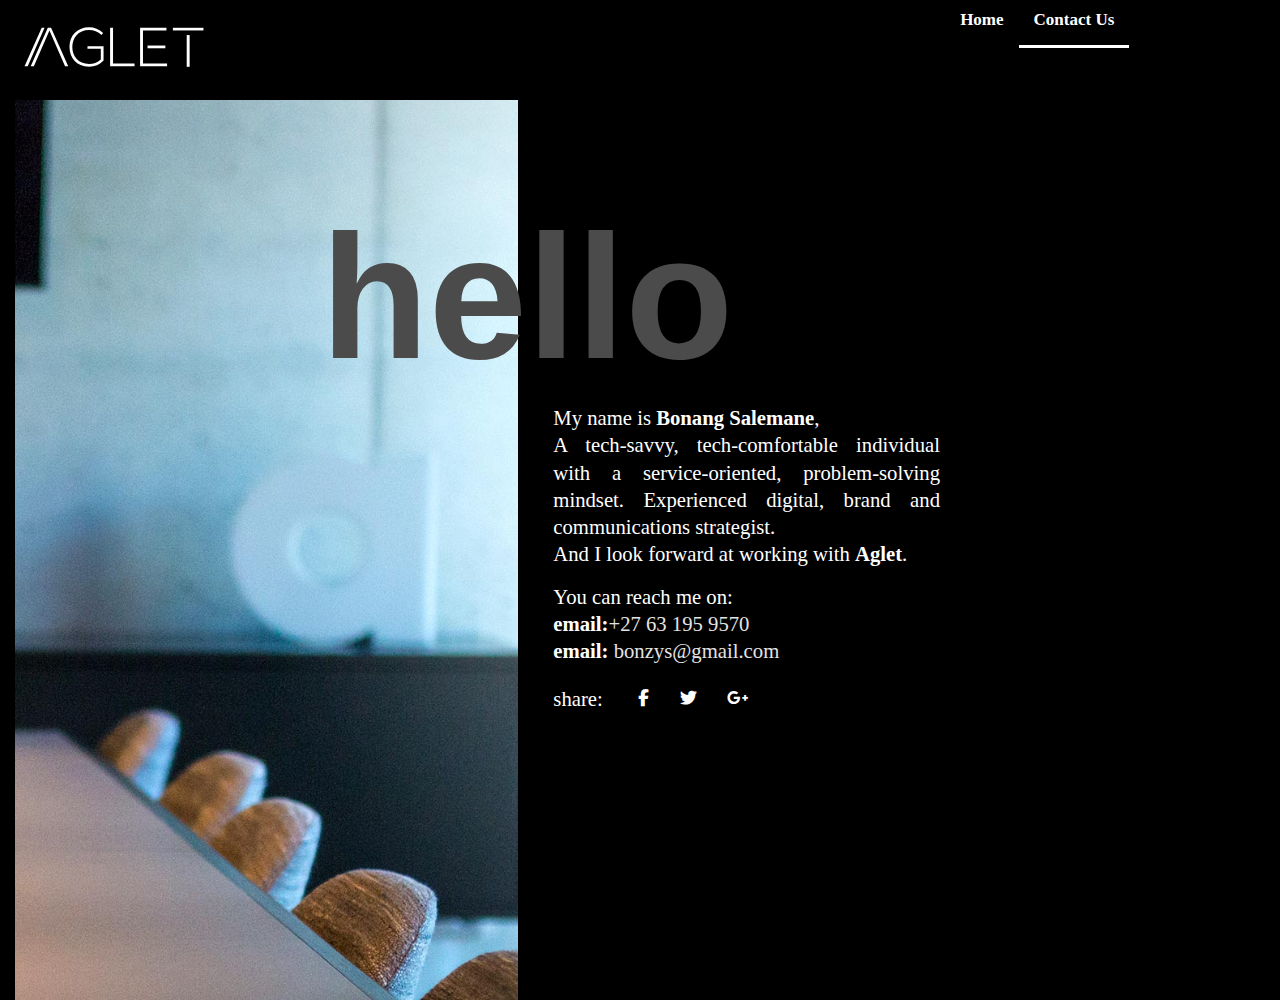
==== contact.html @ 226b4c4c "Add files via upload" ====
<!DOCTYPE html>
<html lang="en-US" class="no-js">
    <head>
        <meta charset="UTF-8">
        <meta http-equiv="X-UA-Compatible" content="IE=edge">
        <meta name="viewport" content="width=device-width, initial-scale=1.0">
        <title>Aglet Digital Agency</title>
    
        <link rel='stylesheet' id='parent-style-css'  href='theme/style.css?ver=6.0' type='text/css' media='all' />
        <link rel='stylesheet' id='bootstrap-css'  href='inc/css/bootstrap.css?ver=6.0' type='text/css' media='all' />
        <!-- Font Awesome CSS -->
        <link rel="stylesheet" href="https://cdnjs.cloudflare.com/ajax/libs/font-awesome/6.1.1/css/all.min.css" />
        <!-- Link Swiper's CSS -->
        <link rel="stylesheet" href="https://unpkg.com/swiper/swiper-bundle.min.css" />
        <link rel="stylesheet" href="style.css">
        
    </head>
    
        <body class="home blog theme-glauss woocommerce-no-js">
        
                
                
        <div id="newclass-trip_">
            <div id="header-holder">
            <header id="masthead" class="site-header clearfix">	
                <nav id="site-nav" class="transparent navbar navbar-default navbar-top">
                <div class="container-fluid">
                    <div class="row">
                        <div class="col-md-12">
                            <div class="navbar-header">
                                <a class="navbar-toggle" onclick="openNav()">
                                    <span class="sr-only">Toggle navigation</span>
                                    <span class="icon-bar"></span>
                                    <span class="icon-bar"></span>
                                    <span class="icon-bar"></span>
                                </a>
                                            
                                <a class="navbar-brand" href="http://localhost:8888/ls" title="AfriGrid HQ">
                                    <img width="" height="" src="aglet_logo.svg" alt="Afrid HQ" style="width: 180px !important; margin-top: 8px;">
                                </a>  
                
                            </div> <!-- navbar-header -->
    
                            <div class="collapse navbar-collapse navbar-right">
                            <ul id="menu-default" class="nav navbar-nav" style="margin: 0px 0 0 0;">
                                    <li itemscope="itemscope" itemtype="https://www.schema.org/SiteNavigationElement" id="menu-item-1159" class="menu-item menu-item-type-post_type menu-item-object-page menu-item-has-children current-menu-item current_page_item_ dropdown-submenu active_ menu-item-1159 nav-item">
                                        <a title="" href="index.html" class="nav-link" style="color: #FF6633; border-right: none">Home</a>
                                        
                                    </li>
                                    <li itemscope="itemscope" itemtype="https://www.schema.org/SiteNavigationElement" id="menu-item-1159" class="menu-item menu-item-type-post_type menu-item-object-page menu-item-has-children current-menu-item current_page_item_ dropdown-submenu active_ menu-item-1159 nav-item">
                                        <a title="" href="contact.html" class="nav-link current" style="color: #FF6633; border-right: none">Contact Us</a>
                                        
                                    </li>
                                    
                                    
                                    
                        
                                </ul>	
                                                        
                            </div> <!-- site-menu -->
                            
                            <div id="mySidenav" class="sidenav">
                                <a href="javascript:void(0)" class="closebtn" onclick="closeNav()">×</a>
                                <div class="sp-module">
                                    <ul id="menu-main-1" class="nav navbar-nav">
                                        <li class="menu-item menu-item-type-custom menu-item-object-custom menu-item-home menu-item-14"><a title="Home" href="index.html">Home</a></li>
                                        <li class="menu-item menu-item-type-custom menu-item-object-custom menu-item-home menu-item-14"><a title="Home" href="contact.html">Contact</a></li>
                                    </ul>
                                </div>
                            </div>
        
                            <div id="mySidenav2" class="sidenav2">
                                <a href="javascript:void(0)" class="closebtn" onclick="closeNav2()">×</a>
                                <div class="sp-module">
                                    <ul id="menu-main-1" class="nav navbar-nav">
                                        <li class="menu-item menu-item-type-custom menu-item-object-custom menu-item-home menu-item-14"><a title="Home" href="index.html">Home</a></li>
                                        <li class="menu-item menu-item-type-post_type menu-item-object-page current-menu-item page_item page-item-10 current_page_item menu-item-12 active"><a title="Contact Us" href="contact.html">Contact Us</a></li>
                                    </ul>
                                </div>
                            </div> <!-- site-menu -->
                        </div> <!-- /.col-md-12 --> 
                    </div> 
                </div>  <!-- container -->
                </nav> 		
            </header>
            </div>
        </div>
    
        <div class="container-fluid">
            <div class="row">
                <div class="col-md-5">
                    <div class="inner_image">
                        <br />
                        <!-- background image_ Goes here as background -->
                        <h1 class="h1">hello</h1>
                    </div>
                </div>
                <div class="col-md-4">
                    <div class="inner_content">
                        <p>
                            My name is <strong>Bonang Salemane</strong>, 
                            <br />A tech-savvy, tech-comfortable individual with a service-oriented, problem-solving mindset. Experienced digital, brand and communications strategist. 
                            <br />And I look forward at working with <strong>Aglet</strong>. 
                        </p>

                        <p>
                            You can reach me on:
                            <br /><strong>email:</strong><a href="https://wa.me/27631959570?text=Hello">+27 63 195 9570</a>
                            <br /><strong>email:</strong>   <a href="bonzys@gmail.com">bonzys@gmail.com</a>
                        </p>

                        <div class="social">
                            <p>share:</p>
                            <a href=""><i class="fa-brands fa-facebook-f"></i></a>
                            <a href=""><i class="fa-brands fa-twitter"></i></a>
                            <a href=""><i class="fa-brands fa-google-plus-g"></i></a>
                        </div>
                    </div>
                </div>
        
            </div>
        </div>

        
    
    
        
    <script type='text/javascript' src='inc/js/modernizr.js?ver=2.8.3' id='modernizr-js'></script>
    <script type='text/javascript' src='inc/js/bootstrap.js?ver=3.3.5' id='bootstrap-js'></script>
    <script type='text/javascript' src='inc/js/scripts.js?ver=1.1.2' id='glauss-scripts-js'></script>
    
    </body>
    </html>
---- theme/style.css ----
/*
Theme Name: Glauss
Theme URI: https://payo-themes.com
Description: Fully Responsive starter WordPress Theme based on twitter bootstrap 3. Is built with clean HTML5 and CSS3. Simple, super flexible theme designed for Multi-Purpose, and comes packed with powerful options panel, page builder.
Author: Payo Themes
Author URI: https://themeforest.net/user/payothemes
Version: 1.1
Tags: custom-background, custom-menu, editor-style, featured-images, flexible-header, full-width-template, microformats, post-formats, rtl-language-support, sticky-post, theme-options, translation-ready
License: GNU General Public License
License URI: license.txt
Text Domain: glauss
*/

/* CONTENTS 
1. Document Style
2. Header
3. Core
4. Bootstrap edit
5. Content
6. Gallery
7. Captions
8. Author box
9. Comments
10. Sidebars
11. Footer
12. Error 404
13. Extra
14. Search form
15. Custom builder
16. Language
*/

/*1. Document Style*/
a,
a:hover,
a:active
a:focus {
	text-decoration: none;
	transition: all 500ms ease 0s;
	color:#cc9f6b;
	text-decoration: none !important;
}
html,
body {
  height: 100%;
}
body {
	color: #4c4b4b;
	font-size: 17px;
	line-height: 1.9;
	font-weight: 400;
	font-family:Playfair Display;
	background: #f8f8f8;
	min-height: 100%;
	overflow-x: hidden;
}
#content {
  min-height: 100%;
}

h1,
h2,
h3,
h4,
h5,
h6 {
	
	font-weight: 700;
}

h1 {
	font-size: 2.25em;
}

@media only screen and (min-width: 768px) {
h1 {
	font-size: 3.125em;
}
}

h2 {
	font-size: 1.6875em;
}

@media only screen and (min-width: 768px) {
h2 {
	font-size: 2.5em;
}
}

h3 {
	font-size: 1.6875em;
}

h4 {
	font-size: 1.375em;
}

h5 {
	font-size: 1em;
}

h6 {
	font-size: 0.8125em;
}


h1,
h2,
h3,
h4,
h5,
h5 {
	animation-duration: .6s;
	font-family:Playfair Display;
}

#site-nav {
	color: #232323;
	font-weight: 500!important;
	font-size: 14px;
	font-family: Playfair Display;
}
ul,
ol {
    margin-top: 0;
    margin-bottom: 0;
}

h3,
.h3 {
	font-family: Playfair Display;
}
@media (min-width: 980px) { 
.panel-widget-style h3,
.panel-widget-style .h3 {
    font-size: 56px;
    font-weight: 600;
	line-height:1.2;
}

}

.textwidget h4,
.textwidget .h4 {
	font-size: 42px;
	font-family: Playfair Display;
	font-weight: 600;
	line-height:1.2;
}

/*2. Header*/
.navbar-default .navbar-nav > .open > a,
.navbar-default .navbar-nav > .open > a:hover,
.navbar-default .navbar-nav > .open > a:focus {
    background-color: transparent;
}
@media (min-width: 992px) { 
#header-holder {
	height:auto!important;
}
}
@media (max-width: 1023px) { 
#header-holder {
	height:auto!important;
}
}
/*Navigation*/

.navbar-toggle:hover .icon-bar {
	background:#cc9f6b;
}
.nav > li > a {
	padding-left:13px;
	padding-right:13px;
}

.fullwidthimg img,
.fullwidthimg {
	width:100%;
	margin:0px !important;
	padding:0px !important;
	-webkit-border-top-left-radius: 3px;
	-webkit-border-top-right-radius: 3px;
	-moz-border-radius-topleft: 3px;
	-moz-border-radius-topright: 3px;
	border-top-left-radius: 3px;
	border-top-right-radius: 3px;
}

@media (max-width: 1023px) {
.navbar {
	min-height: 80px!important;
}
#site-nav {
	background:#111111 !important;
}
.sticky-header {
	background:#ffffff !important;
}
#top-bar {
	background:#232323 !important;
}
} 


@media (min-width: 1024px) { 
li.menu-item-has-children > a:after {
	content: " +";
}
.dropdown-menu {
	min-width: 180px!important;
}
#site-nav.navbar {
	min-height:90px !important;
}
.dropdown-submenu {
    position: relative;
	padding: 0;
}
.dropdown-submenu >.dropdown-menu ul {
    top: 0;
    left: 100%;
    margin-top: -6px;
    margin-left: -1px;
}
.dropdown-submenu:hover > .dropdown-menu {
	display: block;	
}
.dropdown-menu > .active > a,
.dropdown-menu > .active > a:hover,
.dropdown-menu > .active > a:focus{
	color:#222 !important;
}

.dropdown-menu {
	border: 0px solid rgba(0, 0, 0, 0)!important;
	padding-top:0px !important;
	padding-bottom:0px !important;
	margin:0!important;
}
.dropdown-menu > li a{
	transition: all 500ms ease 0s;
}
.dropdown-menu > li:hover a:hover {
	transition: all 500ms ease 0s;
}
.dropdown-menu > li:last-child {
	border-bottom:0px solid #eee;
	margin-bottom:-1px;
}
.dropdown-menu > li {
	border-bottom:1px solid #eee;
}
.dropdown-menu > li:hover {
	background:#be9365;
}
.dropdown-menu > li:hover,
.dropdown-menu > li {
transition: all .5s ease 0s;
}

#search_dropdown .dropdown-menu > li:hover {
	background:#fff!important;
}
#search_dropdown.open > a,
#search_dropdown.open > a:hover,
#search_dropdown.open > a:focus {
	background:transparent!important;
	color:#fff!important;
}

.dropdown-menu > li > a:hover,
.dropdown-menu > .active > a,
.dropdown-menu > .active > a:focus,
.dropdown-menu > .active > a:hover {
	background:transparent;
}

.dropdown-menu > li > a {
	padding: 16px 20px !important;
	font-size: 16px;
	font-weight: 600 !important;
	font-family: Playfair Display;
	text-transform: capitalize;
}

.dropdown-menu {
	min-width: 200px;
	border-radius: 0px;
	border:0px solid #fff;
	margin-right:0px;
	right:0px ;
	padding:0px;
	
}
#site-nav .navbar-brand {
	width:140px;
	height: auto;
	top:19px;
}
.sticky-header .navbar-brand {
    position: relative;
    left: 0;
	width:140px;
	height: auto;
}


#site-menu .navbar-nav > .open > a,
#site-menu .navbar-nav > .open > a:focus,
#site-menu .navbar-nav > .open > a:hover,
#site-menu .navbar-nav > .active > a,
#site-menu .navbar-nav > .active > a:focus,
#site-menu .navbar-nav > .active > a:hover,
#site-menu .navbar-nav > li > a:focus,
#site-menu .navbar-nav > li > a:hover,
.nav .open > a,
.nav .open > a:focus,
.nav .open > a:hover,
.dropdown-menu > li > a:focus{
	background: transparent ;
	color:#ffffff
}
}
@media (min-width: 1800px) {
.sticky-header .navbar-brand {
    left: auto!important;
}
}
@media (min-width: 1024px) { 
.navbar-default .navbar-nav > .active > a,
.navbar-default .navbar-nav > .active > a:hover,
.navbar-default .navbar-nav > .active > a:focus {
	color:#ffffff;
}
.navbar-brand {
	top:35%;
}
.sticky-header .navbar-brand{
	top:30%;
}
}
@media (max-width: 1023px) { 
ul.dropdown-submenu:hover > .dropdown-menu {
    display: block;
}
ul.dropdown-menu li:focus > ul.dropdown-menu{
display: block
}

.navbar-brand {
	top:0;
}
.sticky-header .navbar-brand{
	top:0;
}
.sticky-header .navbar-brand > img {
    padding-top: 5px;
}
#masthead {
	background:#fff;
}
.navbar-default .navbar-nav > .active > a,
.navbar-default .navbar-nav > .active > a:hover,
.navbar-default .navbar-nav > .active > a:focus,
.navbar-default .navbar-nav > .open > a,
.navbar-default .navbar-nav > .open > a:hover,
.navbar-default .navbar-nav > .open > a:focus {
	color: #fff!important;
	background-color: transparent!important;
}
.navbar-default .navbar-nav > .open > a,
.navbar-default .navbar-nav > .active > a {
	font-weight:600!important;
}
.navbar {
	margin-bottom: auto!important;
}
}

#top-bar a:hover{
	text-decoration:none;
}

.navbar-brand {
    position: absolute!important;
    left: 9px!important;
    padding:0px !important;
	margin-left:5px !important;
}
.sticky-header .navbar-brand{
    position: absolute!important;
    left: 9px!important;
    padding:0px !important;
	margin-left:5px !important;
}
.navbar-toggle{
	padding:0 !important;	
}

@media (min-width: 581px) and (max-width: 1023px) {  
.sticky-header {
	margin-top: -5px!important;
}

.dropdown-submenu {
    position: relative;
	padding: 0;
}
.dropdown-submenu >.dropdown-menu ul {
    left:0%;
    margin-top: 0px;
    margin-left: -1px;
}
	
.dropdown-submenu.active > .dropdown-menu {	
	display: block;
}
.dropdown-menu {
	padding:0px;
}
.navbar-default .navbar-collapse,
.navbar-default .navbar-form {
	border-color: transparent;
	box-shadow: inset 0 1px 0 rgba(255, 255, 255, 0);
}
.dropdown-menu > li > a,
.dropdown-menu > li > a:hover{
	background: #333!important;
	font-size:14px!important;
	color:#ffffff!important;
}
.dropdown-menu > li {
	border-bottom:1px solid #222;
}
.navbar-default .navbar-toggle .icon-bar {
    background-color: #888!important;
}
.navbar-default {
	background: #fff;
}
#site-menu .navbar-nav > .open > a,
#site-menu .navbar-nav > .open > a:focus,
#site-menu .navbar-nav > .open > a:hover,
#site-menu .navbar-nav > .active > a,
#site-menu .navbar-nav > .active > a:focus,
#site-menu .navbar-nav > .active > a:hover,
#site-menu .navbar-nav > li > a:focus,
#site-menu .navbar-nav > li > a:hover,
.nav .open > a
 .nav .open > a:focus,
.nav .open > a:hover,
.dropdown-menu > li > a:focus,
.dropdown-menu > li > a:hover,
.dropdown-menu > .active > a,
.dropdown-menu > .active > a:focus,
.dropdown-menu > .active > a:hover{
	background: #f5f5f5 none repeat scroll 0 0 ;
	border-top: 0px solid #cc9f6b ;
	margin-top: 0px;
	color:#222;
}
.navbar-default .navbar-nav > li > a {
	color: #232323;
	font-size: 14px;
	border-bottom:1px solid #100427;
	text-transform: uppercase!important;
}
.navbar-default {
    font-family: Playfair Display;
}
.dropdown-menu {
	padding:0px;
	margin:0px;
}
.navbar-default .navbar-nav > li > a:hover {
	color:#cc9f6b;
}
}

@media (min-width: 1024px) { 
.navbar-default .navbar-nav > li > a:hover {
	color:#ffffff;
}
}
.navbar {
	margin-bottom: 0;
	border-radius: 0;
	border: 0;
	padding-bottom: 10px;
	padding-top: 10px;
	-webkit-transition: background .5s ease-in-out,padding .5s ease-in-out;
	transition: background .5s ease-in-out,padding .5s ease-in-out;
}
#site-nav .navbar-default .navbar-toggle {
	border: 1px solid #fff!important;
}

@media (max-width: 1020px) {
#site-nav .navbar-default .navbar-toggle {
	border: 1px solid #fff!important;
	border-color:transparent !important;
}

#site-nav.navbar-default .navbar-collapse,
#site-nav.navbar-default .navbar-form,
#site-nav .navbar-default .navbar-collapse,
#site-nav .navbar-default .navbar-form ,
#site-nav.navbar-default .navbar-toggle:hover,
#site-nav.navbar-default .navbar-toggle:focus{
	border-color:transparent !important;
	background-color: transparent !important;
}
}

.navbar-brand {
	height: 100%;
}
@media (max-width: 350px) {
.navbar-brand {
	width: 75%;
}
}
.navbar-form input {
	min-width: 220px
}
/*
.dropdown-menu .dropdown-menu {
	top: 0;
	right: 100%
}
*/

.dropdown-menu > .active > a,
.dropdown-menu > .active > a:hover,
.dropdown-menu > .active > a:focus {
	background:transparent!important;
}
.nav-animation {
	animation: fadeIn .5s;
	-webkit-animation: fadeIn .5s
}

#site-nav.navbar-default{
	border: 0px solid transparent!important;
	border-radius: 0px!important;
	margin-left: 0;
	 
}


@media (min-width: 1024px) { 
.navbar-default .navbar-nav > li > a {
	color:#232323;
	line-height:60px;
}
.sticky-header .navbar-default .navbar-nav > li > a {
    line-height: 57.2px;
}
}  
@media (min-width: 1024px){
.navbar-default .navbar-nav > li > a {
    color: #fff;
	font-size: 17px;
	font-weight: 400;
}
.navbar-collapse.collapse {
	display: block;
	height: auto;
	overflow: visible;
}
}
@media (max-width: 767px) {
#site-nav{
	background:#111111!important;
}
.navbar-toggle {
	background:transparent ;
	border:0px solid transparent
}
.navbar-toggle:hover {
	background:transparent ;
	color:#000;
}

}
#top-bar .subnav-contact{
	margin-top:7px;
	margin-left: -15px;
}

#top-bar .loginmember .subnav-contact {
	margin-top:7px;
	margin-left: -10px;
}
.subnav-contact .phone-contact,
.subnav-contact .email-contact {
	line-height: 17px;
	position: relative;
	display: inline-block;
	font-size: 15px;
	margin: 0px 15px 0 0;
	color: #fff;
	font-weight: 400;
}
.tp-btn {
	font-size: 14px;
	text-transform: uppercase;
	font-weight: 600;
	font-family: Playfair Display;
}
.tp-btn a {
	color: #fff!important;
}
@media (min-width: 790px) {
.tp-btn{
	float:right;
	padding: 10px 30px 15px 30px;
	height:40px;
}
#top-bar {
	height:40px;
}
}
p {
    margin: 0;
}
@media (max-width: 789px) {
.tp-btn{
	float:none;
	text-align:center;
	display:block;
	margin:10px auto;
	width:100%;
	padding: 10px 30px;
	height:auto;
}
#top-bar {
    text-align: center;
	padding: 5px 0 10px 0;
	height:auto;
}
}
.lang-before{
	color:#ededed;
	font-size:14px;
	font-family:Playfair Display;
	padding-left:30px;
}
.lang-before:before {
	background: #ededed;
	content: "";
	height: 14px;
	left: 0;
	position: absolute;
	top: 8px;
	transition: all 500ms ease 0.5s;
	width: 1px;
	z-index: 1;
	margin: 0 14px
}

.loginmember .subnav-contact i,
.subnav-contact .phone-contact i,
.subnav-contact .email-contact i {
	text-shadow: 0 1px 0 rgba(0, 0, 0, 0);
	color: #ededed;
	font-size: 14px;
	height: 28px;
	width: 28px;
	text-align: center;
	line-height: 28px;
	border-radius: 2px;
	margin: auto;
	cursor: default;
}

.loginmember .subnav-contact small,
.subnav-contact .phone-contact small,
.subnav-contact .email-contact small {
	font-size: 13px;
	color: #f8f8f8;
	font-weight: 400;
}
@media (max-width: 750px) {
#top-bar {
	padding-bottom:15px;
	text-align:center;
}
#header-social {
    text-align: center;
}
}
@media (max-width: 765px) {
#top-bar {
	padding: 10px 0!important;
}
}
#top-bar {
	background: transparent;
	color: #ededed;
	padding: 0;
	border-radius: 0;
	line-height:23px;
	font-size:14px;
}
#top-bar a {
	color: #ededed;
	font-size:14px;
}
#sub-header {
    background: url('../glauss/images/subheader.png') top left no-repeat;
	background-size:cover;
    color: #ffffff;
}

@media ( min-width: 1400px ) {
#sub-header {
	background-size: cover!important;
	background: url('../glauss/images/subheader.png') top left no-repeat fixed;
}
}
#sub-header {
	border-bottom: 0px solid #eee;
	color: #ffffff;
}

.navbar-nav > lia:active{
	border-top: 4px solid #cc9f6b;
	background:#f5f5f5;
}

small {
	color: #232323;
	font-size: 12px;
}
.social-icons-footer {
	display: inline-block;
	text-align:right;
}

ul.contact-info {
	display: block;
	list-style: outside none none;
	list-style-type: none;
	margin-top: -9px;
}
.contact-info ul {
	list-style: outside none none;
}
ul.contact-info li {
	color: #f8f8f8;
	display: block;
	font-size: 14px;
	list-style-type: none;
	padding-bottom: 5px;
}
ul.contact-info li:last-child {
	padding-bottom: 0;
}
ul.contact-info li i {
	color: #cc9f6b;
	font-size: 16px;
	height: 16px;
	line-height: 16px;
	margin-right: 15px;
	text-align: center;
	width: 16px;
}
ul.contact-info li span {
	color: #cc9f6b;
	display: inline-block;
	font-size: 14px;
	font-weight: 400;
	width: 90px;
}
ul.contact-info li a {
	color: #999 ;
	display: inline-block;
	font-size: 14px;
	list-style-type: none ;
}
ul.contact-info li a:hover {
	color: #cc9f6b ;
}

@media ( min-width: 768px ) {
.loginmember {
	text-align:right;
	float: right !important;
}
}
@media ( max-width: 767px ) {
.loginmember {
	text-align:center;
}
}

.loginmember li {
	display:inline-block;
}

.loginmember .subnav-contact {
	line-height:28px;
	position: relative;
	display: inline-block;
	font-size: 15px;
	margin: 0px 15px 0 0;
	color: #fff;
	font-weight: 400;
}
.loginmember li:first-child {
	padding-right:5px;
}
.loginmember li:last-child {
	padding-left:5px;
}
.footer-wrapper .lsow-posts-carousel .lsow-posts-carousel-item .lsow-entry-text-wrap .entry-title a {
	font-size:18px!important;
}

.footer-wrapper .searchsubmit {
	padding: 11.5px 20px!important;
    right: 0 !important;
    position: absolute!important;
    top: 0 !important;
    min-width: auto!important;
	border-radius: 0px 5px 5px 0px;
	transform: translateX(30%);
}

.footer-wrapper dt,
.footer-wrapper b, 
.footer-wrapper strong {
	color:#c2c2c2;
}
.footer-wrapper .tagcloud a:hover {
    border: 2px solid #cc9f6b !important;
    background: #cc9f6b !important;
}

#masthead {
	position: relative;
	width: 100%;
	z-index: 9999;
	transition: all 500ms ease 0s!important;
}
.site-header.sticky-header {
	transition: all 500ms ease 0s!important;
}
.sticky-header {
	opacity: 1;
	box-shadow: 0 0 20px 0 rgba(0,0,0,0.5);
	border-bottom:0px solid #fff;
	transition: all 500ms ease 0s!important;
	position:fixed!important;
	z-index:1200 !important;
}
@media ( max-width: 581px ) {
.sticky-header {
	top:0px;
	margin-top: 0px;
}
}
@media (min-width: 582px) and (max-width: 600px) {  
.sticky-header {
	top:4px;
	margin-top: 20px;
}
}
@media ( min-width: 601px ) {
.sticky-header {
	top:0px;
	margin-top: 0px;
}
}

@media (min-width: 1024px) { 
.site-header.sticky-header .transparent{
	box-shadow:0 0 20px 0 rgba(0,0,0,0.1);
}
}
.footer-nav .caret {
	display:none!important;
}

/*fix sticky top bar*/
@media ( max-width: 600px ) {
body.admin-bar .sticky-header  {
	top: 0px!important;
}
body.admin-bar #site-nav.transparent {
	top: 0px!important;
}
body.admin-bar #top-bar {
	top: 0px!important;
}
}
@media screen and (min-width: 601px) and (max-width: 782px) {
body.admin-bar .sticky-header  {
	top: 50px;
}
body.admin-bar #site-nav.transparent {
	top: 0px;
}
body.admin-bar #top-bar{
	top: 0px;
}
}

@media screen and (min-width: 783px) and (max-width: 1023px) {
body.admin-bar .sticky-header  {
	top: 37px;
}
body.admin-bar #site-nav.transparent {
	top: 0px;
}
body.admin-bar #top-bar {
	top: 0px;
}
}

@media ( min-width: 1024px ) {
body.admin-bar .sticky-header  {
	top: 28px;
	margin-top: 0px!important;
}
body.admin-bar #top-bar {
	margin-top: 32px;
}
.site-header.sticky-header .navbar-nav {
	padding: 3px 0 0 0;
}
#newclass-trip #site-nav.transparent  {
	top: 45px;
}
body.admin-bar #newclass-trip #site-nav.transparent  {
	top: 77px;
}
body.admin-bar #site-nav.transparent  {
	top:77px;
}

}


/*end*/

@media (min-width: 1024px) {
.sticky-header {
	height: auto;
}
#site-nav.transparent {
	height: auto;
}
}

ul.header-contact li.header-phone a:before { 
	content: '\f095';
	font-family: FontAwesome;
	margin-right: 5px
}

ul.header-contact li.header-email a:before { 
	content: '\f0e0';
	font-family: FontAwesome;
	margin-right: 5px
}

ul.header-contact li.header-link a:before { 
	content: '\f08e';
	font-family: FontAwesome;
	margin-right: 5px
}

ul.header-contact li {
	display: inline-block;
	margin-right: 5px
}

ul.header-contact li > a {
	font-size: 12px;
	display: block;
	line-height: 32px;
}

@media (min-width: 100px) {
#header-social .social-icons {
	display:none;
}
}
@media (max-width: 750px) {
#header-social .social-icons {
	display:inline-block;
}
}
@media (min-width: 751px) {
#header-social {
	text-align: right;
}
#top-bar .col-md-6 {
	padding-right: 0 !important;
}
#top-bar .container {
	padding-right: 10px !important;
}
}


#header-social > ul > li {
	display: inline-block;
	margin-top:4.5px;

}

#header-social > ul > li > a {
	display: inline-block;
	font-size: 14px;
	display: block;
	width: 28px;
	height: 28px;
	line-height: 28px;
	text-align: center;
	border-radius: 100%;
}

#header-social > ul > li > a:hover {
	color: #fff;
}

#header-social > ul > li a.facebook:hover{
	color: #507CBE;
}
#header-social > ul > li a.twitter:hover{
	color: #63CDF1;
}
#header-social > ul > li a.google:hover{
	color: #F16261;
}
#header-social > ul > li a.pinterest:hover {
	color: #cc2127;
}
#header-social > ul > li a.dribbble:hover{
	color: #E46387;
}
#header-social > ul > li a.linkedin:hover{
	color: #035a87;
}
#header-social > ul > li a.flickr:hover{
	color: #E474AF;
}
#header-social > ul > li a.vimeo:hover {
	color: #87D3E0;
}
#header-social > ul > li a.rss:hover{
	color: #ffac3d;
}

.site-title {
	margin: 5px 0 0;
}
h1.site-title {
	margin:auto;
	line-height:80px;
}

@media (min-width: 1024px) {
#sub-header {
	padding:180px 0 100px 0;
}
#newclass-sec #sub-header {
	padding:180px 0 100px 0;
}
}

@media (max-width: 1023px) { 
#sub-header {
	padding:120px 0;
}

}
.sub-header-title {
	color: #ffffff;
	font-weight: 600;
	line-height: 1.3;
	text-transform: none;
	text-align: center;
	font-family:Playfair Display;
	margin-bottom:0;
	word-wrap: break-word;
}

.breadcrumb {
	margin: auto;
	position: relative;
	z-index: 5;
	display: block!important;
	text-align:center;
	font-weight:600;
	text-transform:uppercase;
	font-size:14px;
	background-color: transparent;
	border-radius: 0;
}
.breadcrumb > li {
	display: inline-block;
}
.breadcrumb-item a {
	color:#232323;
}
.breadcrumb-item.active  {
	color:#cc9f6b;
}
#breadcrumbs {
	display:none;
	border-bottom:1px solid #eee;
	text-align: center;
	margin-bottom: 10px;
	margin-top: 0px
}
#breadcrumbs {
    background-repeat: no-repeat;
    background-size: cover;
    background-attachment: inherit;
    background-position: 50% 0;
	font-weight:600;
	padding:18px 0 23px 0;
	text-transform: uppercase;
	font-size: 14px;
}
#breadcrumbs span{
	color:#232323;
}
#breadcrumbs a,
.current {
	padding: 0 5px
}

@media (max-width: 768px) {
#breadcrumbs {
	padding: 10px 0
}
}
/*Core*/
.row-full {
    display: relative;
    margin-right: 0px;
    margin-left: 0px;
}

.main-content-area {
	margin: 5% 0 0 0;
}

.clear {
	clear: both;
	width: 100%;
	height: 20px;
}
.margin{
	margin-top: 25px;
}
.protected-post-form .input-group {
	margin-bottom:20px;
}
.protected-post-form .col-lg-10 {
	padding-left:0;
}
ol.unstyled, 
ul.unstyled {
	list-style: none none;
	margin: 0;
	padding: 0
}

a:hover,
a:active {
	outline: 0;
}

a img {
	border: 0;
}

a.post-thumbnail:hover,
a.post-thumbnail:focus {
	opacity: 0.85;
}
.wp-block-image {
    margin: 30px 0;
}
img {
	max-width: 100%;
	height: auto
}

.alignleft {
	display: inline;
	float: left
}

.alignright {
	display: inline;
	float: right
}

.aligncenter {
	display: block;
	margin-right: auto;
	margin-left: auto
}

.alignnone {
	margin: 20px 0 18px 0;
}

blockquote a:hover,
blockquote a {
	color:#fff;
}
blockquote.alignleft,
.wp-caption.alignleft,
img.alignleft {
	margin:10px 20px 10px 0;
}

blockquote.alignright,
.wp-caption.alignright,
img.alignright {
	margin:10px 0px 10px 20px;
}

blockquote,
.wp-block-pullquote,
.wp-block-pullquote:not(.is-style-solid-color) {
	color: #fff;
	padding: 30px 30px 30px 30px;
	position: relative;
	border-radius: 3px;
	border: 0;
	font-style: normal;
	background: #cc9f6b;
	margin: 30px 0;
}
blockquote footer {
    color: #fff;
	font-size:16px;
	font-weight: 600;
	padding-top:20px;
}

blockquote.aligncenter,
.wp-caption.aligncenter,
img.aligncenter {
	clear: both;
	margin:20px 0;
}
.wp-block-gallery {
	margin-top:20px;
}
.wp-block-coblocks-pricing-table__inner {
	margin: 0 -15px !important;
}
.wp-block-coblocks-social,
.wp-block-coblocks-feature__inner {
	margin-top:20px;
}

.wp-caption.aligncenter {
	text-align: center;
	margin-left: auto;
	margin-right: auto;
	margin-bottom:10px;
}
.content-area img.aligncenter {
	text-align: center !important;
	margin-left: auto;
	margin-right: auto;
}
.wp-caption.alignnone {
	 
}

.screen-reader-text {
	clip: rect(1px, 1px, 1px, 1px);
	height: 1px;
	overflow: hidden;
	position: absolute ;
	width: 1px
}

.screen-reader-text:focus {
	background: #f1f1f1;
	border-radius: 3px;
	box-shadow: 0 0 2px 2px rgba(0,0,0,.6);
	clip: auto;
	color: #21759b;
	display: block;
	font-size: 14px;
	font-weight: 700;
	height: auto;
	left: 5px;
	line-height: normal;
	padding: 15px 23px 14px;
	text-decoration: none;
	top: 5px;
	width: auto;
	z-index: 100000
}

.site .skip-link {
	background: #f1f1f1;
	-webkit-box-shadow:0 0 2px 2px rgba(0,0,0,.6);
	box-shadow:0 0 2px 2px rgba(0,0,0,.6);
	color: #21759b;
	display: block;
	left: -9999em;
	outline: none;
	padding: 15px 23px 14px;
	text-decoration: none;
	text-transform: none;
	top: -9999em;
}

.logged-in .site .skip-link {
	-webkit-box-shadow:0 0 2px 2px rgba(0,0,0,.6);
	box-shadow: 0 0 2px 2px rgba(0, 0, 0, 0.6);
}

.site .skip-link:focus {
	clip: auto;
	height: auto;
	left: 6px;
	top: 7px;
	width: auto;
	z-index: 100000;
}

.wp-smiley {
	max-height: 13px;
	margin: 0
}

.comment-content img.wp-smiley,
.entry-content img.wp-smiley,
.page-content img.wp-smiley {
	border: none;
	margin-bottom: 0;
	margin-top: 0;
	padding: 0
}
.comment-form-cookies-consent input,
.comment-form-cookies-consent label {
	display:inline;
}
.comment-form-cookies-consent {
	padding-left:15px;
}
.entry-content a:hover,
.entry-content a:focus,
.entry-summary a:hover,
.entry-summary a:focus,
.page-content a:hover,
.page-content a:focus,
.comment-content a:hover,
.comment-content a:focus,
.pingback .comment-body > a:hover,
.pingback .comment-body > a:focus {
	border-bottom: 0;
}
/**/
.commentlist img {
	margin-top:7px;
}
.commentlist .col-sm-2 {padding-left:0;}
.footer-comm {
	padding-top:12px;
	border-top:1px dotted #eee;
}
.commentlist .children .footer-comm {
	padding-top:12px;
	border-top:1px dotted #eee;
}
.commentlist .children #cancel-comment-reply-link {
	background: #fff !important;
}
.footer-desc {
	padding-bottom:15px;
}
.title-ccc {
	color:#232323;
	font-weight:600;
	padding-bottom: 10px;
}
@media (min-width: 749px) { 
.footer-comm a.comment-reply-link {
	margin-top: 2px;
}
.commentlist .children .comment-body  {
	border-left:1px dotted #eee;
}
.commentlist .comment-body {
	border-left:1px dotted #eee;
}
}
@media (max-width: 749px) { 
.title-ccc {
	padding-top:20px;
}
}

#recentcomments li {
    padding: 7px 0 12px 0;
    border-bottom: 2px dotted #efefef;
}
#recentcomments li:last-child {
    padding-bottom:0px;
    border-bottom: 0px dotted #efefef;
}
#recentcomments {
	list-style: outside none none;
	margin: 0;
	padding: 0;
}
@media screen and (max-width: 480px) {
#recentcomments li {
	margin-bottom: 0;
	padding-left: 0px;
	position: relative;
} 
#recentcomments li::before {
	color: #888;
	height: 0;
	left: 0;
	position: absolute;
	top: 5px;
	font-size:8px;
}
}
@media screen and (min-width: 482px) {
#recentcomments li {
	margin-bottom: 0;
	padding-left: 10px;
	position: relative;
} 
#recentcomments li::before:hover {
	color:#232323;
}
#recentcomments li::before {
	content: "\f27a";
	display: inline-block;
	height: auto;
	margin-right: 12px;
	transition: all 0.15s ease-out 0s;
	vertical-align: middle;
	width: 8px;
	font-family: Fontawesome;
	margin-top:-5px;
	font-size: 14px;
}

#sidebar .widget-area a:hover {
	color: #cc9f6b;
}

#recentcomments li:hover::before {
	margin-right: 8px;
	width: 12px;
	color: #cc9f6b;
}
}
#recentcomments li {
	transition: all 500ms ease 0s;
	margin-left:0px;
}
#recentcomments li:hover {
	margin-left:12px;
	transition: all 500ms ease 0s;
}
#recentcomments li {
    padding: 6px 0 9px 0;
}
#recentcomments li:first-child {
    padding-top:0px;
	margin-top: -5px;
}
#recentcomments li:last-child {
    padding-bottom:0px;
	margin-bottom: -5px;
}
label {
	display: block;
	font-weight: 300;
}

embed,
iframe,
object,
video {
	margin-bottom: 1.6em;
	max-width: 100%;
	vertical-align: middle;
}
.embed-asset{
	margin-bottom:10px!important;
}
p > embed,
p > iframe,
p > object,
p > video {
	margin-bottom: 0;
}

.wp-audio-shortcode,
.wp-video,
.wp-playlist.wp-audio-playlist {
	font-size: 15px;
	font-size: 1.5rem;
	margin-top: 0;
	margin-bottom: 25px
}

.wp-playlist.wp-playlist {
	padding-bottom: 0;
}

.wp-playlist .wp-playlist-tracks {
	margin-top: 0;
}

.wp-playlist-item .wp-playlist-caption {
	border-bottom: 0;
	padding: 10px 0;
}

.wp-playlist-item .wp-playlist-item-length {
	top: 10px;
}

/*4. Bootstrap edit*/
.container-fluid {
	margin-right: auto;
	margin-left: auto;
	max-width: 1200px; /* or 950px */
}

.btn {
	border: 0;
	border-radius: 3px;
	border-bottom: 0;
	border-left: 0;
	margin-right: 5px;
	outline: 0;
	-webkit-transition: all .3s;
	transition: all .3s;
	border-width: 2px;
	font-size:16px;
}

.btn.active, 
.btn:active {
	background-image: none;
	position: relative;
	box-shadow: inset 0 2px 3px rgba(0,0,0,.125);
	-webkit-box-shadow: inset 0 3px 5px rgba(0,0,0,.125);
	top: 1px;
	left: -1px
}

.btn-xlg {
	padding: 24px 48px;
	font-size: 24px
}

.btn-xlg [class*=" icon-"],
.btn-xlg [class^=icon-] {
	margin-right: 10px
}

.btn-min-block {
	display: block;
	max-width: 170px
}

.btn.btn-clear {
	border: 1px solid #f4f4f4;
	color: #f4f4f4;
	font-size: 12px;
	letter-spacing: 1px;
	text-transform: uppercase;
}

.btn.btn-clear:hover {
	background: #fff;
	color: #cc9f6b;
	box-shadow: none
}

.btn-success {
	background: #2ecc5b
}

.btn-default {
	color: #fff;
	background: #cc9f6b;
	border-color: #cc9f6b
}

.btn-autosize {
	padding: 5px 9px;
	font-size: 14px;
	line-height: 1.5;
	border-radius: 2px;
}

@media screen and (min-width: 768px) {
.btn-autosize {
	padding: 10px 16px;
	font-size: 15px;
	line-height: 1.4;
}
}

@media screen and (min-width: 992px) {
.btn-autosize {
	padding: 13px 19px;
	font-size: 20px;
	line-height: 1.5;
}
}

.btn-default.active,
.btn-default:active,
.btn-default:focus,
.btn-default:hover,
.open .dropdown-toggle.btn-default {
	color: #fff;
	background: #cc9f6b
}

.form-control:focus {
	border-color: #cc9f6b;
	outline: 0;
	box-shadow: inset 0 1px 1px rgba(0,0,0,.075),0 0 8px rgba(178,175,232,.6);
	-webkit-box-shadow: inset 0 1px 1px rgba(0,0,0,.075),0 0 8px rgba(178,175,232,.6)
}
.form-control {
	border: 2px solid #eee;
	background: #f8f8f8;
	max-width: 100%;
	border-radius: 2px;
}
@media screen and (max-width: 768px) {
.container > .navbar-collapse,
.container > .navbar-header {
	margin-right: auto;
	margin-left: auto
}

#site-nav .navbar-collapse {
	max-height: 420px;
	overflow-y: auto
}
}

.btn-excerpt > a {
	border: 0;
}
.pager li.active {
	border-color: #cc9f6b;
}
.pager li > a, 
.pager li > span {
	border-radius: 2px!important;
	margin: 0 2px 0 2px;
}
#image-navigation .pager li > a:focus,
#image-navigation .pager li > a:hover {
	background: #cc9f6b;
	color: #fffl
}

.pager li > a:focus,
.pager li > a:hover {
	background: #cc9f6b;
	color:#fff !important;
}
.pager li > a,
.pager li > span{
	border: 1px solid #f6f6f6;
}
.pager > .active > a,
.pager > .active > a:focus,
.pager > .active > a:hover,
.pager > .active > span, 
.pager > .active > span:focus, 
.pager > .active > span:hover {
	background: #cc9f6b;
	border-color: #eee;
	color: #fff
}

@media screen and (max-width: 360px) {
.pager li > a, 
.pager li > span {
	padding: 3px 8px;
	font-size: 12px
}
}

.search-animation {
	animation: zoomIn .2s;
	-webkit-animation: zoomIn .2s
}

.search-results .posted-on {
    background: transparent;
    padding: 0;
    margin-right: 0;
    margin-top: 5px;
    margin-left: 0;
    margin-bottom: 15px;
    width: auto;
}
.search-results .posted-on a {
	color:#232323;
}
.search-results .btn-excerpt > a {
	display:none;
}

/*5. Content*/
#commentform textarea {
	margin-bottom:-2px;
}
#commentform .form-submit {
	margin-top:25px;
}

@media (max-width: 680px) { 
.hentry {
	padding: 25px !important;
}
}
.form-submit {
	margin:0;
}
.hentry {
	border-radius: 0px;
	box-shadow: 2px 3.5px 16px 0 rgba(0, 0, 0, 0.05);
	margin-bottom:30px;
	position: relative;
	background:#fff;
}
.archive .sub-footer,
.search .sub-footer,
.page-template-default .sub-footer {
	margin-top:0;
}
.page-template-default #comments {
	margin-bottom: 38px;
}
.hentry .entry-header {
	margin-bottom:0px;
}
@media (max-width: 480px) {
.posted-on {
	margin-right: 10px!important;
}
}
.sticky .entry-footer::before {
    background: #96734b;
}
.sticky {
	display: block;
	background:#cc9f6b;
    color: #ffffff!important;
	box-shadow: 2px 3.5px 16px 0 rgba(0, 0, 0, 0.05);
}
.sticky-pin:before {
	background-repeat: no-repeat;
	content: "";
	padding: 10px;
	position: absolute;
	top: -5px;
	right:-5px
}

.updated-on, 
.updated:not(.published) {
	display: none
}
.recent-post-image {
	padding: 0 0 0 15px;
}
.recent-post-text {
	margin-top: -25px;
	padding:0px;
}
.recent-post-text h3.page-titles {
	font-size:14px;
	font-weight:400;
	line-height:25px;
}

@media (max-width: 760px) {
.recent-post-text {
	margin-top: -25px;
	padding:15px 0px;
}
}

@media (min-width: 990px) {
.recent-post-content{
	display:none;
}
}

@media (min-width: 761px) {
.recent-post-text {
	padding-left: 20px;
}
.fla {
	margin-bottom:20px;
}
}
.group-blog .byline, .single .byline {
	display: inline
}
ul.blog  {
	list-style-type: none;
	padding:0px;
	margin:0px;
}
.page-links {
	clear: both;
}

.page-template-default .alignleft {
	margin: 18px 20px 26px 0;
}
.page-template-default .entry-footer {
	display:none;
}
.post-page-numbers span {
	vertical-align: top;
	text-align: center;
	line-height: 30px;
}
.post-page-numbers.current {
	border: 1px solid #cc9f6b;
	background:#cc9f6b;
	color:#fff;
}
.post-page-numbers {
	display: inline-block;
	padding: 5px 14px;
	background-color: #fff;
	border: 1px solid #eee;
	border-radius: 1px;
	box-shadow: 2px 3.5px 16px 0 rgba(0, 0, 0, 0.05);
	transition: all .3s;
	margin-right:10px;
}
.page-links-title {
	margin-right:10px;
}
.post-page-numbers:hover {
	border: 1px solid #cc9f6b;
	background:#cc9f6b;
	color:#fff;
	transition: all .3s;
}


.edit-link { 
	opacity: 1; 
	transition: all .5s ease 0s;
	-webkit-transition: all .5s ease 0s;
	display:none;
	padding:0;
	margin:0;
}

.hentry:hover .edit-link {
	opacity: 1
}

h3.page-title,
h1.page-title  {
	font-weight:600;
	color:#333;
	font-size: 32px;
}

.page-title {
	padding: 0 0 10px 0;
	position: relative;
	transition: all 500ms ease 0s;
}

.entry-meta {
	border-bottom: 0px solid #f6f6f6;
}
.entry-meta a,
.entry-meta a:hover,
.entry-title a:hover {
	color:#232323;
}
.more-link {
	padding:5px;
	display:none;
}
.blog .entry-footer {
	display:block;
}
.entry-meta,
.entry-footer {
	color: #232323;
	font-family: Playfair Display;
	position: relative;
	text-transform: capitalize;
}

.entry-content {
	padding:5px 0 0 0;
}
.btn-excerpt {
	margin-top: 10px;
	padding-bottom: 8px;
}
.footer-blog-ic li {
	list-style-type: none;
	display:inline;
}
.footer-blog-ic {
	padding-left:0;
}
.footer-blog-ic .byline {
	float:right;
	display: inline;
}
.entry-content,
.comment-content {
	-webkit-hyphens: auto;
	hyphens: auto;
	word-wrap: break-word;
}

.entry-content dd {
	font-size: .9em;
	color: #787878;
	margin-bottom: 1.5em
}

.entry-content pre {
	background: #f3f3f3;
	border: 1px solid #cecece;
	padding: 10px 20px 20px 20px;
	margin-top: 12px;
}

.entry-meta, 
.entry-footer {
	padding: 1px 0
}

.entry-meta i, 
.entry-footer i { 
	padding-right: 2px; 
	padding-left: 2px 
}
.footer-widget-title {
	color: #fff;
	font-size: 24px;
	font-weight: 600;
	line-height: 27px;
	padding-bottom: 12px;
	font-family:Playfair Display;
	text-transform: capitalize;
}

.linkfooter:a{
	color: #f8f8f8;
	display: inline-block;
	font-size: 12px;
	font-weight: 400;
	line-height: 18px;
	margin-top: 20px;
	text-decoration: underline;
	text-transform: uppercase;
}
.widget-title {
	animation-duration: .6s;
}
p {
	animation-delay: 0.3s;
	padding:5px;
}
dt,
b,
strong{
	color:#232323;
}
#comments input[type="submit"]:hover{
	background-position: 0 0!important;
	color:#fff;
}
#comments input[type="submit"]{
	border-radius:0px;
	background:#cc9f6b;
	background-image: linear-gradient(to left,
	transparent,
	transparent 50%,
	#efb74f 50%,
	#efb74f)!important;
	border:1px solid transparent;
	background-position: 100% 0 ;
	background-size: 200% 100% ;
	transition: all .25s ease-in;
	text-transform:uppercase;
	font-weight:600;
	font-family:Playfair Display;
	min-width:150px;
	max-width:250px;
	padding:14px 36px;
	border:0px solid #eee;
}

#comments button[type="submit"]:hover{
	background-position: 0 0!important;
	color:#fff;
}
#comments button[type="submit"]{
	border-radius:0px;
	background:#cc9f6b;
	background-image: linear-gradient(to left,
	transparent,
	transparent 50%,
	#efb74f 50%,
	#efb74f)!important;
	border:1px solid transparent;
	background-position: 100% 0 ;
	background-size: 200% 100% ;
	transition: all .25s ease-in;
	text-transform:uppercase;
	font-weight:600;
	font-family:Playfair Display;
	min-width:150px;
	max-width:250px;
	padding:14px 36px;
	border:0px solid #eee;
	margin-top: 15px;
	margin-bottom: -15px;
}

button {
	font-family:Playfair Display;
	border-radius:0px;
	background:#cc9f6b;
	background-image: linear-gradient(to left,
	transparent,
	transparent 50%,
	#efb74f 50%,
	#efb74f)!important;
	border:1px solid transparent;
	background-position: 100% 0 ;
	background-size: 200% 100% ;
	transition: all .25s ease-in;
	text-transform:uppercase;
	font-weight:600;
	min-width:150px;
	max-width:250px;
	padding:14px 36px;
	border:0px solid #eee;
}
.uc_quote_slider .slick-dots > li > button {
	width: 9px !important;
	height: 9px !important;
	padding: 0!important;
	background:#cc9f6b !important;
	max-width: 9px !important;
	min-width: 9px !important;
	border:1px solid #cc9f6b;
}
.uc_quote_slider .slick-dots li.slick-active button {
	background:#efb74f !important;
	border:1px solid #efb74f!important;
}
.uc_quote_slider .slick-dots > li > button:hover {
	background: #efb74f !important;
	border:1px solid #efb74f!important;
}
input[type="submit"]:hover,
button:hover {
	background-position: 0 0!important;
	color:#fff;
}
.input-group-addon {
	background-color: #eee;
	border: 2px solid #eee;
	background:#eee;
}
.wpcf7-tel,
input[type="text"],
input[type="password"],
input[type="number"],
input[type="email"] {
	height:40px!important;
}
.wpcf7-tel,
input[type="text"],
input[type="password"],
input[type="number"],
input[type="email"],
textarea,
select {
	background:#f8f8f8;
	margin-bottom: 0px;
	width: 100%;
	border-radius: 5px;
	border: 1px solid #e4e4e4;
	padding:5px 20px;
}

#search_dropdown .form-control:focus  {
	border-color:#e4e4e4 !important;
}

textarea.form-control {
	padding:28px;
}
textarea {
	height: 140px;
}

#primary .searchf__form input[type="text"] {
	padding: 22px 20px;
	border: 2px solid #eee;
	border-radius: 1px;
	color: #232323;
	background: #f8f8f8;
	max-width: 100%;
	font-size:17px;
}

.widget.widget_search input[type="text"] {
	padding: 22px 20px;
	border: 1px solid #eee;
	border-radius: 1px;
	color: #232323;
	background:#fff;
	text-transform: capitalize;
}
/**/

.sticky-post, 
.byline, 
.cat-links, 
.comments-link, 
.posted-on, 
.tags-links,
.updated-on, 
.vcard {
	margin-right: 5px
}
.posted-on, 
.cat-links,
.tags-links,
.comments-link {
	margin-right: 40px
}
.posted-on a, 
.comments-link a {
	padding-left:0;
}
.cat-links a{
	padding-left:10px;
}
.tags-links a{
	font-size: 15px;
	padding: 5px 15px;
	border: 1px solid #888 !important;
	font-weight: 500;
	color: #888 !important;
	margin:0 2px;
}
.tags-links {
	color:#232323;
}
.entry-footer {
	padding-bottom:0px;
	margin-top:12px;
}
.tags-links a:hover {
	border: 1px solid #cc9f6b !important;
	color: #cc9f6b !important;
}
.bypostauthor {
	display:block
}

.entry-attachment img {
	width:100%
}


.format-chat .entry-content > p {
	clear: both;
	font-size: 14px;
	line-height: 20px;
	padding: 8px 12px;
	margin-top: 10px;
	position: relative
}

.format-chat .entry-content > p:nth-child(2n+1) {
	background: #f6f6f6;
	border-radius: 3px;
	float: left;
	border:1px solid #ddd;
}

.format-chat .entry-content > p:nth-child(2n) {
	background: #e4f5e4;
	border-radius: 3px;
	float: right;
	border:1px solid #eeeeee;
}
.blog .format-chat .entry-content > p:nth-child(2n) {
	display:none;
}
.post-navigation a:hover:before,
.post-navigation a:focus:before {
	opacity: 0.5;
}

.post-navigation .nav-next,
.post-navigation .nav-previous {
	background-position: center;
	background-size: cover;
	position: relative;
}
.single-attachment .entry-attachment img {
    width: auto;
	margin-bottom: 10px;
}

/*6. Gallery*/

.gallery-item {
	display: inline-block;
	text-align: left;
	vertical-align: top;
	margin: 0 0 1.5em;
	padding: 0 1em 0 0;
	width: 50%;
}
.gallery dl {
	float: left;
	margin: 0;
	padding:8px;
}
.gallery dl img {
	border: 0px solid transparent;
}

.gallery-item:hover a {
	text-decoration: none
}
.gallery-icon img {
	margin: 0 auto
}
.gallery-icon:hover {
	border:0px solid #eee !important;
}
.gallery-icon a:before {
	width: 100%
}

.gallery-item:hover .gallery-icon a:before {
	opacity: 1
}

.gallery-columns-2 .gallery-item {
	max-width: 50%
}
.gallery-columns-3 .gallery-item {
	max-width: 33.33%
}
.gallery-columns-4 .gallery-item {
	max-width: 25%
}
.gallery-columns-5 .gallery-item {
	max-width: 20%
}
.gallery-columns-6 .gallery-item {
	max-width: 16.66%
}
.gallery-columns-7 .gallery-item {
	max-width: 14.28%
}
.gallery-columns-8 .gallery-item {
	max-width: 12.5%
}
.gallery-columns-9 .gallery-item {
	max-width: 11.11%
}


#image-navigation .nav-next a,
#image-navigation .nav-previous a {
	padding: 5px 20px;
	border: 1px solid #eeeeee;
	border-radius: 4px;
	display: block
}

#image-navigation .nav-next a:hover,
#image-navigation .nav-previous a:hover {
	background: #DA4453;
	color: #fff
}

#image-navigation .nav-next,
#image-navigation .nav-previous {
	margin: 10px 0
}
/*7. Captions */
.wp-caption {
	max-width: 100%;
	text-align: center
}

.wp-caption .wp-caption-text {
	margin: 0;
	padding: 5px;
	background: #cc9f6b;
	color: #fff;
	font-size: 14px;
	font-style: normal;
	line-height:24px;
}
.entry-content .thumbnail .caption {
	color: #fff;
	font-weight: 500;
}
.wp-caption-text.gallery-caption {
	margin: 8px 0 0 0;
}

.wp-caption .wp-caption-text a {
	color: #fff;
	text-decoration: underline
}

.wp-caption .wp-caption-text a:hover {
	text-decoration: none
}
/*8. Author box */

.bio-name a{
	color:#fff;
	text-transform: capitalize;
}
.bio-avatar img{
	border-radius: 50%;
	display: block;
	height: auto;
	max-width: 100%;
}

.author-bio {
	background: #cc9f6b;
	border-radius: 3px ;
	box-shadow: 0 1px 0 #ccc;
	color: #fff ;
	margin-bottom: 40px;
	padding: 20px 20px 16px 20px;
	position: relative;
}

.author-bio h2 {
	font-size:28px;
}
.author-bio .bio-avatar {
	float: left;
	margin-right: 15px;
	position: relative;
	width: 64px;
	height:80px;
}

.author-bio .bio-avatar img {
	width: 100%
}

.author-bio .bio-name {
	margin-top: 0;
	font-weight: 600
}

.author-bio .bio-name a {
	color: #fff;
}

.author-bio .bio-name a:hover, 
.author-bio .bio-name a:focus{
	color: #fff;
}

.author-socials {
	text-align: right
}

ul.author-social-bar {
	display: inline-block;
	padding-left: 0px;
}

.author-social-bar-text {
	margin: 0 5px;
	margin-left: 0;
	font-size: 11px;
	text-transform: uppercase
}

ul.author-social-bar li {
	display: inline-block;
	margin: 0 3px
}

ul.author-social-bar li a {
	border-radius: 2px;
	color: #fff;
	display: inline-block;
	height: 20px;
	text-align: center;
	width: 20px;
	transition: all .5s ease 0s;
	-webkit-transition: all .5s ease 0s
}

ul.author-social-bar i {
	font-size: 13px
}

ul.author-social-bar li a:hover {
	color: #fff
}
.author-social-bar a.facebook {
	background: #3b5998
}
.author-social-bar .facebook:hover {
	background: #2d4373
}
.author-social-bar a.google_plus {
	background: #dd4b39
}
.author-social-bar a.google_plus:hover {
	background: #c23321
}
.author-social-bar a.twitter {
	background: #55acee
}
.comment-notes {
	display:none;
}
.author-social-bar a.twitter:hover {
	background: #2795e9
}
.author-social-bar .linkedin {
	background: #007bb6
}
.author-social-bar a:hover {
	background: #005983
}

/* 9. Comments */
.form-allowed-tags {
	display:none;
}
.comment-reply-title {
	font-weight: 600;
	font-family:Playfair Display;
	color:#232323;
}
.comment-reply-title a {
	font-size: 17px ;
	font-weight: 600;  
	padding-left:30px;
}
#reply-title {
	margin:0;
	padding:0;
}
#comments {
	margin-top: 3em;
	margin-bottom:80px;
}
#respond .form-group {
	padding-left:15px;
}
#respond label {
	padding-left:15px;
}
.comments-header {
	margin-top: 0;
	font-family:Playfair Display;
	color:#232323;
}

.commentlist {
	list-style-type: none;
	margin-left: 0;
	padding-left: 0;
}
.commentlist ul,
.commentlist ol {
	list-style-type: none;
	padding: 0;
}
.commentlist li:last-child {
	margin-bottom:30px;
}
.comment.row {
	background: #fff;
	overflow: hidden;
	padding: 30px;
	margin-bottom: 15px;
	margin-top: 30px;
	position: relative;
	box-shadow: 0px 34px 90px 0px rgba(0,0,0,0.07000000000000001);
	border-radius: 3px;
	border:1px solid #eeeeee;
	margin-left:0px;
}
.commentlist .children li {
	list-style:none
}
 
#reviews #comments ol.commentlist li img,
.commentlist > li .photo {
	display: block;
	float: left;
	height: 64px;
	line-height: 0;
	margin-right: 15px;
	overflow: hidden;
	width: 64px;
}

.commentlist > li .comment-author {
	font-size: 14px;
	font-weight: 600;
}

.commentlist > li .comment-meta {
	font-size: 14px;
}
.commentlist > li .comment-meta a {
	color: #232323;
}
.commentlist > li .comment-meta a:hover,
.commentlist > li .comment-meta a:focus { 
	color: #cc9f6b ;
}

.commentlist > li .comment-meta a.comment-edit-link:hover,
.commentlist > li .comment-meta a.comment-edit-link:focus { 
	color: #222;
}

.pingback .edit-link a:hover,
.pingback .edit-link a:focus { 
	color: #222 ;
}
.commentlist .children {
    margin-left: 0;
    padding-left: 0;
    width: 100%;
}
blockquote a:hover {
	color:#fff!important;
}
.comment blockquote {
	margin:12px 0 6px 0;
}


@media all and (min-width: 50em) {
.commentlist .children {       
    margin-left: calc( 7rem );
    margin-left: -moz-calc( 7rem );
    margin-left: -webkit-calc( 7rem );

    width: calc(100% - 7rem);
    width: -moz-calc(100% - 7rem);
    width: -webkit-calc(100% - 7rem);
}
}


.commentlist > li .reply {
	position: absolute;
	right: 0;
	bottom: 0
}
.comment-respond input,
.comment-respond textarea {
	border-radius:0px;
	transition: all 500ms ease 0s;
}
.comment-respond textarea {
	margin-bottom: 15px;
	height:200px;
	background:#fff;
}
#respond input[type="text"],
#respond input[type="email"] {
	height: 50px !important;
	border:2px solid #eee;
	transition: all 500ms ease 0s;
	background:#fff;
}
#respond input[type="text"]:hover,
#respond input[type="email"]:hover,
#respond textarea:hover{
	border:2px solid #cc9f6b;
	transition: all 500ms ease 0s;
}

 
#cancel-comment-reply-link {
	position: relative;
	float: right;
	font-weight: 400;
	color: #454545;
	padding: 14px 35px 14px 5px;
	margin-top: -80px;
	background: #fff;
	margin-bottom: 48px !important;
}

@media (max-width: 679px) { 
.footer-comm .comment-reply-link {
	top:4px!important;
}
}

a.comment-reply-link:hover {
	color:#cc9f6b;
}
.footer-comm a.comment-reply-link {
	min-width: auto;
}
@media (min-width: 350px) { 
.footer-comm .comment-reply-link {
	float:right;
}
.footer-comm .comm-dat {
	float:left;
}
}
.footer-comm .btn-default.active,
.footer-comm .btn-default {
	color:#cc9f6b!important;
}
a.comment-reply-link  {
	background:transparent!important;
	padding:0!important;
	color:#cc9f6b;
	text-transform: capitalize;
	font-weight: 400;
}
.commentlist > li .comment-meta .comment-edit-link {
	background: #f5f5f5;
	border: 1px solid #ddd;
	border-radius: 0 4px;
	color: #9da0a4;
	font-size: 10px;
	font-weight: 700;
	padding: 3px 7px;
	position: absolute;
	right: -1px;
	top: -1px
}

.wpbs-textarea {
	margin-top: 15px;
}

.form-allowed-tags code {
	white-space: inherit;
	word-wrap: break-word
}
/*10. Sidebars */

#sidebar .widget {
	margin-bottom: 30px;
	min-height: 20px;
	z-index: 99;
	padding:40px;
	background:#fff;
	box-shadow: 0px 34px 90px 0px rgba(0,0,0,0.07000000000000001);
	border-radius: 3px;
}
#sidebar {
	border-radius: 3px;
	padding:0px;
	margin-bottom: 40px;
	margin-top:0px;
}
.sidebar-padder {
	padding:0;
}
/*
.sidebar-padder {
	border:1px solid #f6f6f6;
	padding: 12px;
	border-radius: 5px;
	box-shadow: 0px 0px 50px 0px rgba(0,0,0,0.1);
}
*/
.sidebar-padder ul {
	list-style: none;
	padding: 0px;
}
.sidebar-padder ul a {
	border-radius: 2px;
	color: #232323;
	display: inline-block;
	padding: 5px 0;
	position: relative;
}
.sidebar-padder ul a:first-child {
	padding-top:0;
}
.sidebar-padder ul a:last-child {
	padding-bottom:0;
}
.sidebar-padder ul.sub-menu li a:before {
	content:"-";
	padding-right:10px;
}
.sidebar-padder ul a:hover {
	color: #000;
}

.sidebar-padder ul.sub-menu {
	list-style: none;
	padding: 5px 0 5px 10px;
}

/**/
.sidebar-padder li:first-child,
.sidebar-padder li a:first-child {
	padding-top:0px;
}
.sidebar-padder li {
	padding:4px 0px;
	border-bottom: 2px dotted #efefef;
}
.sidebar-padder li:last-child {
    border-bottom:0px solid #f8f8f8;
	padding-bottom:0px !important;
} 

.sidebar-padder li a {
	text-transform: capitalize;
}

.sidebar-padder li a {
	text-transform: capitalize;
	color: #232323;
	font-weight: 500;
}
/**/

@media (min-width: 581px) { 
.search .content-area,
.single .content-area { 
	padding:0px 30px;
}
}
@media (max-width: 580px) { 
.widget-area { 
	padding:0px 1px;
}
}
.widget-area { 
	border-radius: 3px;
	margin-bottom: 0px;
}
#sidebar .widget-area {
	border: 0px solid #eee;
	border-radius:3px;
	background:transparent;
}
#sidebar #text-3 {
	padding:0px;
}
.widget {
	margin-bottom: 0px
}
.widget_recent_entries li a {
	transition: all .3s;
}

.widget_recent_entries li:hover a {
	transition: all .3s;
}

 
.widget_recent_entries li:first-child {
	margin-top:0px;
	padding-top:0px;
}
.widget_recent_entries li:last-child {
	padding-bottom:0px;
	border-bottom:0px solid transparent;
	margin-bottom:2px;
}
.widget_recent_entries li {
	padding: 7px 0 12px 0;
	border-bottom: 2px dotted #efefef;
}
#sidebar .widget_recent_entries li {
	counter-increment: step-counter;
}
#sidebar .widget_recent_entries li a {
	padding-left:53px;
}
#sidebar .widget_recent_entries li a {
	word-break: break-all;
}

#sidebar .widget_recent_entries li a:before {
	content: counter(step-counter)' ';
    position: absolute;
    padding: 15px;
    background: #232323;
    color: #fff;
    margin: 0px 20px 0 0px;
    height: 100%;
	width:42px;
    top: 2px;
    left: 0;
    text-align: center;
    overflow: auto;
    display: flex;
    align-items: center;
    line-height: 28px;
	word-break: normal;
}
.widget_recent_entries li:first-child {
	padding: 0px 0 8px 0;
}
.footer-content .widget_recent_entries li:first-child {
	padding-top: 0px;
}
.widget_recent_entries li:last-child {
	border-bottom:0px solid #eee;
}
.footer-content .widget_recent_entries li {
	border-bottom: 1px dotted #333;
	padding: 15px 0;
}
.footer-content .widget_recent_entries li:last-child {
	border-bottom:0px solid #eee;
}
/**/
.sidenav2 .widget {
	margin-bottom: 0px
}
.sidenav2 .widget_recent_entries li a {
	border-left: 4px solid transparent;
	padding-left:0px;
	margin-left: 0px;
	border-radius:0;
	transition: all .3s;
}

.sidenav2 .widget_recent_entries li:hover a {
	border-left: 4px solid #cc9f6b;
	transition: all .3s;
}

.sidenav2 .widget_recent_entries li {
	padding: 0px 0 9px 0;
	border-bottom: 0px solid #f5f5f5;
}

.sidenav2 .widget_recent_entries li:first-child {
	padding: 0px 0 8px 0;
}
.sidenav2 .widget_recent_entries li:last-child {
	border-bottom:0px solid #eee;
}

#sidebar a {
	color:#232323;
}
#sidebar .widget_meta a:hover {
    position: relative;
    padding-left: 7px;
}
#sidebar .widget_meta li:first-child {
	margin-top:-9px;
}
#sidebar .widget_meta li:last-child {
	margin-bottom:-9px;
}
#sidebar .widget_meta a {
	margin-left:0px;
}
#sidebar .widget_meta a:hover:before {
	color: #cc9f6b;
	background: #cc9f6b;
	margin-right:-5px;
}
#sidebar .widget_categories li a:before {
    content: "\f0da";
	font-family:FontAwesome;
    padding-right: 15px;
    transition: all 500ms ease 0s;
}
#sidebar .widget_categories li a:hover:before {
    transition: all 500ms ease 0s;
}
#sidebar .widget_categories li a {
	font-weight:500;
}
#sidebar .widget_archive li a:hover,
#sidebar .widget_categories li a:hover,
#sidebar .widget_recent_entries a:hover {
	position: relative;
}
#sidebar .widget_archive li {
	margin-left:0px;
	padding: 0px 0 6px 0;
}
#sidebar .widget_archive li:first-child{
	margin-top:-4px;
	padding-top: 0px;
}
#sidebar .widget_archive li:last-child{
	margin-bottom:-4px;
	padding-bottom: 0px;
}
#sidebar .widget-title {
	font-size: 24px;
	margin: -20px -40px 37px -43px;
	padding-bottom: 18px;
	font-weight: 700;
	letter-spacing: 0.05rem;
	color: #232323;
	border-bottom:1px solid #efefef;
	padding-left:45px;
	padding-right:45px;
	line-height:1.3;
	word-wrap: break-word;
}
#sidebar .widget-area ul,
#sidebar .widget-area p {
	padding-bottom:0px!important;
	margin-bottom:0px!important;
}
#sidebar li.cat-item:first-child{
	margin-top:-9px;
}
#sidebar li.cat-item {
	padding:4px 0px;
}
#sidebar li.cat-item:last-child {
    border-bottom:0px solid #f8f8f8;
	padding-bottom:0px !important;
	margin-bottom:-5px;
} 
#sidebar li.cat-item {
	border-bottom: 2px dotted #efefef;
}

.cat-item a {
	text-transform: capitalize;
}

#sidebar .widget_archive a {
	text-transform: capitalize;
}

.cat-count-span {
	float: none;
	color: #232323;
	padding-top: 5px;
	padding-left: 5px;
}

/**/


/* 11. Footer */

.footer-widgets .post-date {
	color:#fff;
	padding-top:10px;
}

@media (min-width: 1025px) { 
.footer-widgets.col-md-3:nth-child(1) {
	width:30%;
}
.footer-widgets.col-md-3:nth-child(2){
	width:16%;
}
.footer-widgets.col-md-3:nth-child(3) {
	width:24%;
}
.footer-widgets.col-md-3:nth-child(4) {
	width:30%;
}
.footer-widgets.col-md-3:nth-child(4) img {
	margin-top:0px !important;
}
.footer-widgets.col-md-3:nth-child(4) p {
	margin-top:0;
}

}
/**/

.nl-form-pp input[type="submit"]{
	float: right;
	margin-top: -50px;
	position: relative;
	margin-right: 0;
}
.nl-form-pp input[type="submit"]:hover{
	background-position: 0 0!important;
	color:#fff;
}
.nl-form-pp input[type="submit"]{
	border-radius:0px;
	background:#cc9f6b;
	background-image: linear-gradient(to left,
	transparent,
	transparent 50%,
	#efb74f 50%,
	#efb74f)!important;
	border:1px solid transparent;
	background-position: 100% 0 ;
	background-size: 200% 100% ;
	transition: all .25s ease-in;
	text-transform:uppercase;
	font-weight:600;
	font-family:Playfair Display;
	min-width:90px;
	max-width:90px;
	padding:14px 24px;
	border:0px solid #eee;
}
.nl-form-pp {
	margin-top:20px;
}
.nl-form-pp .innp{
	display: table-cell;
}
.nl-form-pp input{
	padding:10px 20px;
	border: 2px solid #cc9f6b;
	background:#232323;
	height: 50px!important;
	color: #ffffff!important;
	border-radius:0px;
}

.footer-content .nl-form-pp span.wpcf7-not-valid-tip {
    margin-top: -35px !important;
    position: absolute;
    top: 77px;
}
.nl-form-pp div.wpcf7-response-output {
    display: block !important;
}
.footer-content div.wpcf7-response-output {
	margin: 0 !important;
	padding: 20px 0 0 0 !important;
	border: 0px solid #f00 !important
}
/**/

.footer-center {
	margin:auto;
	text-align:center;
	display:block;
}
.footer-social li:before {
	content: "" !important;
	font-family: FontAwesome;
	padding-right: 5px
}
.footer-social {
	margin-top: 15px;
	margin-bottom: 0;
	padding: 0!important;
	text-align: left;
}
.footer-social > li {
	display: inline-block;
	margin: 0 auto;
	padding-right: 10px;
}

.container-fluid2 {
	padding: 50px 0;
}
.footer-wrapper {
	background: #010c14;
	color:#ffffff;
}
.sub-footer {
	background: #010c14;
	border-top: 1px solid rgba(255,255,255,0.05);
	padding:20px 0;
	margin-top: 0;
}
.single .sub-footer {
	margin-top: -12px;
}

.footer-contact-info {
    position: relative;
    margin-top: -5px;
    z-index: 2;
}

/*.footer-contact-info:before {
    position: absolute;
    bottom: -30px;
    left: 0;
    content: "";
    background: url(../glauss/images/footer_map.png);
    background-repeat: no-repeat;
    z-index: -1;
    right: 0;
    top: 0;
}*/

.footer-contact-info li {
    position: relative;
    padding-left: 35px;
    border-bottom: 1px solid rgba(1,12,20,0.5);
}
.footer-contact-info li:last-child{
    margin-bottom: 0;
	border-bottom: 0px solid #fff;
}
.footer-contact-info li .icon-holder {
    position: absolute;
    top: 2px;
    left: 0;
}
.footer-contact-info li .icon-holder i {
	font-size:22px;
}
.footer-contact-info li .icon-holder span:before {
    color: #fff;
    font-size: 14px;
    line-height: 25px;
}
.footer-contact-info li .icon-holder span.flaticon-gps:before {
    position: relative;
    top: 3px;
    font-size: 20px;
}
.footer-contact-info li .text-holder {}
.footer-contact-info li .text-holder h5 {
    color: #ffffff;
    font-size: 14px;
    font-weight: 400;
    line-height: 26px;
}
.sub-footer .social-icons li,
.sub-footer .social-icons li:first-child {
	border: none;
}

.sub-footer .social-icons li a i {
	width: 40px;
}

.footer-content {
	border-top: 0px solid #f0f0f0;
	padding: 0px 0;
}

.copyright-message {
	display: block;
	color: #ffffff;
	font-weight: 400;
	font-size: 16px;
	line-height: 45px;
}

.copyright-message strong {
	color: #ffffff;
}

.footer2{
	background: red;
	border-top: 1px solid #232323;
}
#subscribe-form{
	margin-top:5px;
}
#subscribe-form .form-group {
	margin-bottom: 0;
	margin-top: -30px ;
	padding-bottom: 21px;
	padding-top: 20px;
	position: relative;
	text-align: left;
}
#subscribe-form input {
	background: rgba(255, 255, 255, 0.05) none repeat scroll 0 0;
	border: 1px solid transparent;
	box-shadow: none;
	color: #f8f8f8;
	display: block;
	font-size: 12px;
	height: auto;
	letter-spacing: 1px;
	padding: 12px 15px;
	transition: all 500ms ease 0s;
	width: 100%;
}
#subscribe-form input.error {
	border-color: #e74c3c;
}
 
#subscribe-form .submit {
	background: #cc9f6b none repeat scroll 0 0 ;
	border: 1px solid transparent;
	color: #fff ;
	float: right;
	font-size: 12px;
	font-weight: 400;
	letter-spacing: 0;
	margin-top: 20px;
	padding: 8px 25px;
	position: relative;
	top: -62px ;
	transition: all 0.2s ease 0s;
	width: auto;
}
#subscribe-form .submit:hover {
	background: #1fa28a none repeat scroll 0 0 ;
}
img.footer-logo {
	float: left;
	margin: 0 10px;
}
.footer-wrapper a {
	line-height:30px;
}

.footer-wrapper {
	padding: 50px 0 35px 0;
}
.footer-wrapper .menu li:hover {
    background: transparent !important;
    transition: all 500ms ease 0s;
}

.footer-content .footer-widgets ul {
	list-style: none;
	padding-left: 0px
}

.footer-content .footer-widgets li:before {
	font-family: FontAwesome;
	padding-right: 5px
}
#menu-footer li a::before {
    content: "-";
    padding-right: 15px;
	transition: all 500ms ease 0s;
}

#menu-footer li a:hover:before{
	padding-left:10px!important;
	transition: all 500ms ease 0s;
}

.contact-info li:before {
	content: "";
	font-family: FontAwesome;
	padding-right: 5px
}
#footer-socials { 
	clear: both ;
	text-align:right;
}
#footer-socials .svg-inline--fa {
    color: #f8f8f8;
    font-size: 16px;
    height: 16px;
    line-height: 48px;
    opacity: 0.5;
    text-align: center;
    transition: all 0.2s ease 0s;
    width: 48px;
}
#footer-socials a > i,
#footer-socials a {
    color: #ffffff;
    font-size: 16px;
    height: 40px;
    line-height: 48px;
    opacity: 1;
    text-align: center;
    transition: all 0.2s ease 0s;
    width: 40px;
}
.subnav-social {
	float: right;
	text-align: right;
	width: 100%;
	font-size: 0;
}

.subnav-social .social-icons {
	position: relative;
	list-style: none;
	margin-left: 5px;
	font-size: 0;
	display: inline-block;
}

.social-icons li {
	display: inline-block;
	border-right: 1px solid #292929;
}

ul.social-icons li:first-child {
	border-left: 1px solid #292929;
}

.social-icons li a {
	width: 100%;
	height: 100%;
	display: inline-block;
	color: #f8f8f8;
}

.social-icons li a i {
	line-height: 48px;
	height: 48px;
	width: 48px;
	opacity: 0.5;
	font-size: 16px;
	color: #f8f8f8;
	text-align: center;
	transition: all 0.2s ease;
	margin-top: -13px;
}

.social-icons li a i:hover {
	opacity: 1;
	color: #cc9f6b;
}

.social-icons li a i {
	padding-right:18px;
}

.social-icons li a:hover {
	background:none 
}


.social-bar-text {
	margin-right: 5px;
	font-weight: 400;
	font-size: 16px;
	color: #f8f8f8;
}
.sub-footer .social-bar a > i {
	color: #ffffff !important;
	opacity: 1!important;
}
.social-bar a > i {
	color: #f8f8f8;
	font-size: 16px;
	height: 48px;
	line-height: 48px;
	opacity: 0.5;
	text-align: center;
	transition: all 0.2s ease 0s;
	width: 48px;
}
.social-bar a > i:hover{
	color:#cc9f6b;
}
 
.copyrights-area {
	padding: 10px 0;
}

.footer-nav ul {
	padding-left: 0;
	line-height: 45px;
}

.footer-nav { 
	display: inline-block;
}
@media (max-width: 980px) {
.footer-widgets {
	margin: 40px 0;
}
}
@media (max-width: 767px) {
.footer-widgets {
	margin: 40px 0;
}

.copyright-message {
	float: none;
	text-align:center;
	padding-top: 2px;
}

.horizontal-mailchimp .form-group {
	padding:0;
}
.footer-nav {
	right: 0px;
	position:relative;
	float:none;
	width: 100%;
}
.social-icons {
	right: 0px;
	position:relative;
	float:none;
	width: 100%;
}


}
@media (min-width: 1020px) {
.footer-nav .open > .dropdown-menu {
	display:none;
}
.footer-nav .caret {
    display: none;
}
}

/**/

@media (min-width: 780px) {
.footer-widgets {
	margin: 15px 0
}
.copyright-message {
	float: left;
	text-align:left;
}

/*.footer-nav {
	right: 20px;
	position:absolute;
	float:right;
	line-height:48px;
}
*/

.social-icons {
	right: 0px;
	position:relative;
	float:right;
}
}

.footer-nav li {
	display: inline-block;
	border-left: 1px solid #232323;
	line-height: 10px;
	margin-left: 4px;
}

.footer-nav li:first-child {
	border-left: none;
}

.footer-nav li a {
	padding-left: 8px;
	transition: all .4s ease 0s;
	-webkit-transition: all .2s ease 0s;
	color: #f8f8f8;
}

.footer-nav li a:hover, 
.footer-nav li a:active, 
.footer-nav li a:focus {
	color: #ffffff
}

@media (max-width: 767px) {
.footer-nav {
	text-align: center ;
	padding: 5px 0
}
.copyright-text {
	text-align:left;
	padding: 5px 0
}
}

/* TO TOP */
.to-top {
	background: rgba(0, 0, 0, 0.1);
	bottom: 30px;
	right: 30px;
	color: #fff;
	font-size: 15px;
	height: 35px;
	width: 35px;
	line-height: 33px;
	margin-right: -75px;
	position: fixed;
	text-align: center;
	z-index: 9999;
	transition: all .4s ease 0s;
	-webkit-transition: all .2s ease 0s
}

.to-top:hover {
	background: #222;
}

.to-top.in {
	margin-right: 0;
}

.to-top.in:hover, 
.to-top.in:active, 
.to-top.in:focus {
	color: #fff;
}

/* 11. Error 404 */
.error-404 {
	background: #efefef;
}

.error-404-box .btn-default:hover{
	background-position: 0 0!important;
	color:#fff;
}
.error-404-box .btn-default{
	border-radius:0px;
	background:#cc9f6b;
	background-image: linear-gradient(to left,
	transparent,
	transparent 50%,
	#efb74f 50%,
	#efb74f)!important;
	border:1px solid transparent;
	background-position: 100% 0 ;
	background-size: 200% 100% ;
	transition: all .25s ease-in;
	text-transform:uppercase;
	font-weight:600;
	font-family:Playfair Display;
	min-width:150px;
	max-width:250px;
	padding:14px 36px;
	border:0px solid #eee;
	margin-top:-2px;
}

.error-404-box {
	text-align: center;
}
@media (min-width: 980px) {
.error-404-box {
	padding:50px 0 120px 0;
}
}
@media (max-width: 979px) {
.error-404-box {
	padding:170px 0 119px 0;
}
}
@media (max-width: 480px) {
.error-404-box {
	padding:230px 0 119px 0!important;
}
}
.error-404-box .error-message {
	font-size: 120px;
	color: #232323;
	font-weight:800;
	line-height:1.5;
	font-family:Playfair Display;
}
@media (min-width: 1024px) {
#header-holder {
    height: auto !important;
    position: absolute;
    top: 0;
    width: 100%;
}

.sp-module ul > li a {
	padding: 10px 20px;
}
.error-404-box .error-message {
	padding:30px 0 0px 0
}
}
.error-404-box .lead {
    padding-bottom: 10px;
	font-size:18px !important;
	font-weight:400 !important;
}
.error-404-box .lead2 {
    padding-bottom: 10px;
	font-size:28px !important;
	font-weight:600 !important;
	color:#232323;
}
@media (max-width: 767px) {
.error-message {
	font-size: 30px
}
}

#wpgmza_map img {
	max-width:none ;
}
.wpgmza_widget {
	overflow: auto;
}
.search-title {
	border-radius: 3px;
	box-shadow: 0 2px 0 #f6f6f6;
	padding: 25px;
	background: #ffffff;
	font-size:19px;
	margin-top: 0px;
	margin-bottom:30px;
}
.text-muted{
	color:#cc9f6b;
}
.left-spcial {
	float:right;
	display:block;
}

/*13. Extra */

div.widget.widget_meta > ul,
div.widget.widget_pages > ul,
div.widget ul.menu,
div.widget ul.pagenav {
	list-style: outside none none;
	margin: 0;
	padding: 0;
}
div.widget.widget_meta > ul li,
div.widget.widget_pages > ul li,
div.widget ul.menu li,
div.widget ul.pagenav li {
	margin-bottom: 0;
}
div.widget.widget_meta > ul a,
div.widget.widget_pages > ul a,
div.widget ul.menu li a,
div.widget ul.pagenav li a {
	border-radius: 2px;
	color: #232323;
	display: block;
	padding: 5px 0;
	position: relative;
}

div.widget.widget_meta > ul a:hover,
div.widget.widget_pages > ul a:hover,
div.widget ul.menu li.active > a,
div.widget ul.menu li.current-cat > a,
div.widget ul.menu li > a:hover,
div.widget ul.pagenav li.active a,
div.widget ul.pagenav li.current-cat > a,
div.widget ul.pagenav li a:hover {
	color: #000;
}
/**/
.hentry .entry-header {
    margin-bottom: 0px;
}
.hentry .entry-title {
    margin-bottom: 10px;
}
.entry-meta {
	margin-top:0px;
}
.hentry h2 {
	color:#232323;
	font-weight:400;
}
.hentry h1,
.hentry h2,
.hentry h3,
.hentry h4,
.hentry h5,
.hentry h6{
	font-family:Playfair Display;
	color:#232323;
	line-height:1.3;
	font-weight:400;
}
.single-post .hentry h1,
.single-post .hentry h2,
.single-post .hentry h3 {
	padding:10px 0;
	font-family: Playfair Display;
}
.single-post .hentry ul,
.single-post .hentry ol {
    margin-top: 0;
    margin-bottom: 0px!important;
}
.single-post ul.wp-block-gallery{
    margin-top: 18px!important;
    margin-bottom: 0px!important;
	padding-right:15px;
}
.table {
    width: 100%;
    max-width: 100%;
    margin-bottom: 8px!important;
	margin-top:17px;
    border: 1px solid #eee;
}
.page-template-default .entry-header {
    margin-bottom: 0!important;
}
.single-post .input-group {
	margin-top:30px;
}
/**/

#wp-calendar {
	width: 100%;
}
#wp-calendar caption {
	color: #fff;
	font-size: 12px;
	margin-bottom: 2px;
	text-align: center;
	color:#cc9f6b;
	font-size: 14px;
}
#wp-calendar thead {
	font-size: 10px;
}
#wp-calendar thead th {
	padding-bottom: 10px;
	text-align: center;
}
#wp-calendar tbody {
	color: #f5f5f5;
}
@media screen and (min-width: 1200px) and (max-width: 1300px) { 
.navbar-right {
	margin-right: 9% !important;
}
}

@media (min-width: 992px) and (max-width: 1199px) { 
#wp-calendar tbody td {
	font-size: 14px;
	padding: 5px;
}
#wp-calendar {
	margin-left:-10px
}
}

#wp-calendar tbody td {
	background: #cc9f6b none repeat scroll 0 0;
	border: 1px solid #efb74f;
	padding: 6.3px;
	text-align: center;
}
#wp-calendar tbody td:hover {
	background: #efb74f none repeat scroll 0 0;
}
#wp-calendar tbody .pad {
	background: #cc9f6b;
}
#wp-calendar tfoot #next {
	font-size: 10px;
	text-align: right;
	text-transform: uppercase;
}
#wp-calendar tfoot #prev {
	font-size: 10px;
	padding-top: 10px;
	text-transform: uppercase;
}
@media screen and (min-width: 1024px) {

.glauss-whatsapp {
	display: none ;
}
}

div.wpcf7-validation-errors {
	border: 0px solid #f7e700;
}


@media (max-width: 610px) { 
.boxiconready {
	padding-bottom:20px;
	padding-top:10px ;
	text-align:center ;
}
.boxiconready img {
	width:80%;
}

}
@media (min-width: 800px) { 
.form-group2 {
margin-left:-50px;
}
.form-group3 {
	margin-left: 68px;
}
.staffback{
	background: #cc9f6b none repeat scroll 0 0;
	bottom: 0;
	color: #f8f8f8;
	left: 0px;
	margin-bottom: -10px;
	opacity: 0;
	padding: 40px 25px 25px;
	position: absolute;
	right: 80px;
	text-align: left;
	transition: all 0.5s ease 0s;
	visibility: hidden;
}
}

@media (max-width: 799px) {
.staffback {
	background: #cc9f6b none repeat scroll 0 0;
	bottom: 0;
	color: #f8f8f8;
	left: 15px;
	margin-bottom: -10px;
	opacity: 0;
	padding: 40px 35px 35px;
	position: absolute;
	right: 15px;
	text-align: left;
	transition: all 0.5s ease 0s;
	visibility: hidden;
}
}

.staffback {
	margin: 0;
	opacity: 1;
	visibility: visible;
}

.glauss-link {
	padding: 2px 8px 4px 8px ;
	color: white;
	font-size: 12px;
	border-radius: 2px;
	margin-right: 2px;
	cursor: pointer;
	-moz-background-clip: padding;
	-webkit-background-clip: padding-box;
	box-shadow: inset 0 -3px 0 rgba(0,0,0,.2);
	-moz-box-shadow: inset 0 -3px 0 rgba(0,0,0,.2);
	-webkit-box-shadow: inset 0 -3px 0 rgba(0,0,0,.2);
	margin-top: 2px;
	display: inline-block;
	text-decoration: none;
}
 
.glauss-link:hover,
.glauss-link:active {
	color: white;
}
 
.glauss-twitter {
	background: #00aced;
}
 
.glauss-twitter:hover,
.glauss-twitter:active {
	background: #0084b4;
}
 
.glauss-facebook {
	background: #3B5997;
}
 
.glauss-facebook:hover,
.glauss-facebook:active {
	background: #2d4372;
}
 
.glauss-googleplus {
	background: #D64937;
}
 
.glauss-googleplus:hover,
.glauss-googleplus:active {
	background: #b53525;
}
 
.glauss-buffer {
	background: #444;
}
 
.glauss-buffer:hover,
.glauss-buffer:active {
	background: #222;
}
 
.glauss-pinterest {
	background: #bd081c;
}
 
.glauss-pinterest:hover,
.glauss-pinterest:active {
	background: #bd081c;
}
 
.glauss-linkedin {
	background: #0074A1;
}
 
.glauss-linkedin:hover,
.glauss-linkedin:active {
	background: #006288;
}
 
.glauss-whatsapp {
	background: #43d854;
}
 
.glauss-whatsapp:hover,
.glauss-whatsapp:active {
	background: #009688;
}
 
.glauss-social {
	margin: 20px 0px 25px 0px;
	-webkit-font-smoothing: antialiased;
	font-size: 12px;
}
.page-links{
	margin-top:20px;
}
/* 14. Search form */

@media (min-width: 361px) {
.search-no-results .searchsubmit {
	left: auto;
	float: right;
	position: relative;
	margin-top: -48px;
	margin-right: -75px;
}
}
#searchsubmit {
    margin-top: -20px;
    position: absolute;
    right: 0;
    left: 10px;
    border: 0;
    color: #fff;
    background: #cc9f6b;
    outline: none;
    height: 100%;
    float: right;
    padding: 0 20px;
    font-size: 12px;
    -webkit-transition: color .2s ease-in-out;
    transition: color .2s ease-in-out;
}
.searchf__form {
	position: relative;
}

.searchf__input {
	height: 42px;
	width: 100%;
	padding: 0 20px;
	outline: none;
	border: 1px solid #eee;
	font-size:13px;
}

.searchf__submit {
	position: absolute;
	right: 0;
	left:0;
	border: 0;
	color: #BBB;
	background: transparent;
	outline: none;
	height: 100%;
	float:right;
	padding: 0 20px;
	font-size: 12px;
	-webkit-transition: color .2s ease-in-out;
	transition: color .2s ease-in-out;
}

.screen-reader-text ~ .searchf__submit {
	height: 42px;
	top: auto;
	bottom: 0;
}

.searchf__submit:hover {
	color: #131313; 
}

.searchf__submit:after {
	content: '';
	width: 1px;
	height: 24px;
	background: #ddd;
	display: block;
	left: 0;
	position: absolute;
	top: 50%;
	margin-top: -12px;
}

/*15. Custom builder */

@media (max-width: 1020px) { 
.loginmember .subnav-contact,
.subnav-contact .phone-contact,
.subnav-contact .email-contact {
	display:inline-block;
}
}

/* indicator position */
#quote-carousel .carousel-indicators {
	right: 50%;
	top: auto;
	bottom: -10px;
	margin-right: -19px;
}
/* indicator color */
#quote-carousel .carousel-indicators li {
	background: #c0c0c0;
}
/* active indicator */
#quote-carousel .carousel-indicators .active {
	background: #333333;
	height:10px;
	width:10px;
	margin-bottom:1px;
}
.strongtext { 
	color: #222;
	font-weight: 700;
	list-style:none ;
}
.normaltext { 
	font-size: 16px;
	font-weight: 400;
	line-height: 25px;
	margin-bottom: 15px;
}

.btn-zoom i {
	color: #fff;
	font-family:Fontawesome;
	font-size: 30px;
	margin-bottom: 10px;
	margin-top: 40px;
}

.flat-section {
	display: block;
	padding: 90px 0;
	position: relative;
	width: 100%;
}
.flat-section-title {
	display: block;
	overflow: hidden;
	padding-bottom: 65px;
	position: relative;
	text-align: center;
	width: 100%;
}
.flat-section-title h3 {
	color: #333;
	font-size: 34px;
	font-weight: 400;
	padding-bottom: 15px;
}
.flat-section-title p {
	color: #232323;
	font-size: 16px;
	font-weight: 400;
	line-height: 24px;
	margin: auto;
	width: 70%;
}
.title-line {
	background: #cc9f6b;
	bottom: 0;
	content: "";
	display: block;
	height: 5px;
	margin-left:auto;
	margin-right: auto;
	margin-top:30px;
	margin-bottom:20px;
	width: 60px;
	}
.flat-section-title h3::after,
.contact-form-title h4::after {
	border-radius: 50%;
	content: ".";
	font-size: 40px;
	line-height: 0;
}
.flat-section-content {
	display: block;
	position: relative;
	width: 100%;
}

.content-area-with-title {
	padding-left:0px;
	padding-right:0px;
}
#site-nav.transparent {
	left:0;
	width:100%;
}
@media (min-width: 1025px) { 
#site-nav.navbar {
	margin-bottom: 0;
}
#site-nav {
	padding:0 !important;
}
#site-nav.transparent {
	border-bottom: 1px solid rgba(188,155,42,0.5);
	border-top: 0px solid transparent;
	border-left: 0px solid transparent;
	border-right: 0px solid transparent;
	background:transparent;
}
#site-nav.transparent {
    transition: all 500ms ease 0s;
	left: 0;
	right: 0;
	border-radius: 0;
	width: 100%;
	max-width: 100%;
}
}


@media (max-width: 1023px) { 
.transparent .navbar-nav > li > a {
	background:#4c4b4b !important;
}
.dropdown-menu > li > a {
	color:#f8f8f8;
}
.dropdown-menu > li > a:hover {
	color:#f8f8f8;
}
}
@media (min-width: 1024px) {
.transparent .navbar-nav > li > a {
	color:#fff;
}
}
@media (max-width: 1023px) { 
.transparent .navbar-nav > li > a {
	color:#ffffff!important;
}
}
.sticky-header .transparent {
	position:absolute!important;
	top:0px!important;
	background:#ffffff;
	max-width: 100%!important;
	width:100%!important;
	left:0!important;
	right:0!important;
	transition: all 500ms ease 0s;
}
#site-nav .navbar-toggle,
.sticky-header .navbar-toggle,
.sticky-header .navbar-toggle:focus {
	border-color:transparent!important;
}
#site-nav .navbar-toggle:hover,
.sticky-header .navbar-toggle:hover,
.sticky-header .navbar-toggle:focus {
	background-color: transparent!important;
}

.entry-footer .cat-links,
.entry-footer .comments-link,
.entry-footer .tags-links {
	display:none;
}
/**/
.entry-meta {
    padding-top: 30px !important;
}
.post {
	overflow:hidden;
}
.entry-footer:before {
	background:#eee;
	margin-top: 0px;
	width: 110%;
	content: " ";
	position:absolute;
	height:1px;
	margin-left:-30px;
	margin-right:-30px;
}
.single .entry-footer:before {
	background:transparent;
	margin-top: 0px;
	width: 0%;
	content: " ";
	position:absolute;
	height:0px;
	margin-left:0px;
	margin-right:0px;
}
@media (max-width: 999px) { 
.blog .sticky .posted-on {
	background:transparent;
}
}
@media (min-width: 1024px) {
.blog .sticky .posted-on {
	background:transparent;
}
}
.sticky a:hover {
	color:#fff;
}
.sticky .entry-title,
.sticky .entry-title a,
.sticky .entry-title:hover,
.sticky .entry-title a:hover{
	color:#fff!important;
}
.sticky .cat-links, .sticky .tags-links, 
.sticky.entry-footer,
.sticky a,
.sticky .posted-on a:hover,
.sticky .posted-on a:hover .entry-date:before,
.sticky .posted-on,
.sticky .byline,
.sticky p {
    color: #fff!important;
}
.sticky .entry-date:before {
	color:#ffffff!important;
}
.sticky .author:before {
	color:#ffffff!important;
}

.entry-date:before {
	content:"\f073";
	color:#232323;
	padding-right:20px;
	font-family: FontAwesome;
	font-weight: 400!important;
}
.byline .author:before {
	content:"\f2bc";
	color:#232323;
	padding-right:20px;
	font-family: FontAwesome;
	font-weight: 400!important;
}

.caption-box {
	margin-bottom: 50px;
	margin-top: 43px;
	padding-bottom: 17px;
	padding-left: 30px;
	padding-top: 13px;
	position: relative;
}
.caption-box::before {
	background: #eee;
	content: "";
	height: 100%;
	left: 0;
	position: absolute;
	top: 0;
	width: 2px;
}
.caption-box p {
	font-size: 16px;
	font-style: italic;
	font-weight: 300;
	line-height: 28px;
}
.caption-box h5 {
	color: #343434;
	font-size: 15px;
	margin: 21px 0 0;
	font-weight:600;
}
.entry-title,
.entry-title a {
	color:#232323;
	font-weight:600;
	font-family: Playfair Display;
	line-height:1.3;
}
#searchmenu {
	position: fixed;
	top: 0%;
	left: 0%;
	width: 100%;
	height: 100%;
	background: url(../glauss/images/bg-gray-dark.jpg) center center repeat;
    color: #ffffff;
	transition: all 0.5s ease-in-out;
	transform: translate(0px, -100%) scale(0, 0);
	box-shadow: 0px 34px 90px 0px rgba(0,0,0,0.1);
	opacity: 0;
	padding:100px;
}

#searchmenu.open {
	transform: translate(0px, 0px) scale(1, 1); 
	opacity: 1;
	z-index: 106;
	display: block;
}
.tpsrc {
	background:rgba(0, 0, 0, 0.5);
	display: flex;
	width: 100%;
}
input.searchmenu-popup {
	position: relative;
	width: 100%;
	color: #000;
	background: #fff;
	border: 2px solid #232323;
	font-size: 23px;
	text-align: center;
	outline: none;
	padding: 10px;
	height: 80px !important;
	margin: auto;
	border-radius: 0px;
	box-shadow: 0px 34px 90px 0px rgba(0,0,0,0.07000000000000001);
}

.searchsubmit {
	left: 50%;
	margin-top: 100px;
	padding: 10px 50px;
	position: absolute;
	top: 50%;
	transform: translateX(-50%);
}
#searchmenu .close {
	position: fixed;
    top: 10%;
    right: 90px;
    opacity: 1;
    border-radius: 100%;
    text-align: center;
    width: 50px;
    height: 50px;
    vertical-align: middle;
    line-height: 48px;
	transition: all 0.3s ease;
	color:#232323;
}
.searchbtncc {
    padding: 15px 20px;
    cursor: pointer;
    margin: -70px 3px 0 0;
    overflow: hidden;
	color:#232323;
    font-size: 15px !important;
    line-height: 1 !important;
	text-transform: capitalize;
    height: 60px;
	float:right;
    border-left: 1px solid #eee;
	position: relative;
	background:transparent !important;
	min-width: 100px;
}
.searchbtncc:hover {
	color:#232323;
}

.searchmenu-navbar-form {
	position:fixed!important;
	top:40%;
	left:26%;
	width:50%;
}
#searchmenu .close:before {
	content:"\f00d";
	font-family:FontAwesome;
}
#searchmenu .close:hover{
	color: #222;
	cursor: pointer;
	transition: all 0.3s ease;
}

.attorna-top-search-row {
	display: table;
	width: 100%;
	height: 100%;
}

.attorna-top-search-cell {
	display: table-cell;
	vertical-align: middle;
	padding-left: 30px;
	padding-right: 30px;
}
.searchmenu-navbar-form {
	max-width: 630px;
	margin-left: auto;
	margin-right: auto;
	position: relative;
}
@media (max-width: 992px) { 
.navbar-default .navbar-toggle:hover,
.navbar-default .navbar-toggle:focus {
    background-color: transparent;
}
}
#return-to-top {
	background:#cc9f6b;
	position: fixed;
	bottom: 20px;
	right: 20px;
	width: 40px;
	height: 40px;
	display: block;
	text-decoration: none;
	border-radius: 35px;
	text-align:center;
	font-size: 19px!important;
	color:#fff;
	line-height:40px;
	transition: all 0.3s ease;
	z-index:99;
	font-size: 14px!important;
}
#return-to-top i {
	color: #fff;
	position: relative;
	font-size: 14px!important;
	transition: all 500ms ease 0s;
	font-weight: 500 !important;
}
#return-to-top:hover {
	background:#cc9f6b;
	transition: all 500ms ease 0s;
}

/*service*/
.services-block{
	position:relative;
	margin-bottom:40px;
}

.services-block .inner-box{
	position:relative;
	overflow:hidden;
}

.services-block .inner-box .image{
	position:relative;
}

@media (max-width: 1019px) { 
.services-block .inner-box .image img{
	width:100%;
}
}
@media (min-width: 1020px) { 
.services-block .inner-box .image img{
	width:auto;
	height:238px;
}
}

.services-block .inner-box .image img{
	position:relative;
	display:block;
}

.services-block .inner-box .image .icon-tag{
	position: absolute;
	width: 120px;
	right: -32px;
	top: -16px;
	z-index: 99;
	line-height: 100px;
	color: #ffffff;
	text-align: center;
	-webkit-transition: all 700ms ease;
	-ms-transition: all 700ms ease;
	-o-transition: all 700ms ease;
	-moz-transition: all 700ms ease;
	transition: all 700ms ease;
}
.services-block .inner-box .image .icon-tag i {
	z-index:99;
	position:relative;
	font-size:25px;
}
.services-block .inner-box .image .icon-tag span {
	z-index:99;
	position:relative;
}
.services-block .inner-box .image .icon-tag:before{
	position: absolute;
	content:'';
	width: 150px;
	color: #ffffff;
	right: -15px;
	top: 0px;
	height: 70px;
	font-weight: 800;
	text-align: center;
	background-color: rgba(37,57,147,0.90);
	text-transform: uppercase;
	-moz-transform: rotate(45deg);
	-ms-transform: rotate(45deg);
	-o-transform: rotate(45deg);
	-webkit-transform: rotate(45deg);
	transform: rotate(45deg);
	z-index: 1;
}

.services-block .inner-box .image .icon-tag .icon{
	position:relative;
	color:#ffffff;
	z-index:1;
	font-size:30px;
	line-height:1em;
}

.services-block .inner-box .image .overlay-box{
	position: absolute;
	left: 0px;
	top: 0px;
	width: 100%;
	height: 100%;
	opacity: 0;
	text-align: center;
	-webkit-transition: all 700ms ease;
	-ms-transition: all 700ms ease;
	-o-transition: all 700ms ease;
	transition: all 700ms ease;
}

.services-block .inner-box .image .overlay-box .overlay-inner{
	position: relative;
	width: 100%;
	height: 100%;
	display: table;
	vertical-align: middle;
	padding: 10px 0px;
	background: rgba(37,57,147,0.90);
}

.services-block .inner-box .image .overlay-box .overlay-inner .content{
	position: relative;
	display: table-cell;
	vertical-align: middle;
}

.services-block .inner-box .image .overlay-box .overlay-inner .content .text{
	position:relative;
	color:#ffffff;
	font-size:16px;
	font-weight:300;
	line-height:1.7em;
	padding:0px 30px;
}

.services-block .inner-box:hover .icon-tag{opacity:0;}

.services-block .inner-box:hover .image .overlay-box{
	opacity:1;
}
.services-block .inner-box .lower-box{
	position:relative;
	border:1px solid #eee;
	padding:2px 20px 10px 20px;
	
}

.services-block .inner-box .lower-box h3{
	position:relative;
	font-size:20px;
	font-weight:400;
	text-align:left;
	color:#222222;
	-webkit-transition: all 700ms ease;
	-ms-transition: all 700ms ease;
	-o-transition: all 700ms ease;
	-moz-transition: all 700ms ease;
	transition: all 700ms ease;
}

.services-block .inner-box:hover .lower-box .arrow-box{
	opacity:1;
}

.services-block .inner-box .lower-box .hover-title{
	position:absolute;
	left:0px;
	top:0px;
	width:100%;
	opacity:0;
	height:100%;
	visibility:hidden;
	padding:10px 20px 10px 20px;
	-webkit-transition: all 700ms ease;
	-ms-transition: all 700ms ease;
	-o-transition: all 700ms ease;
	-moz-transition: all 700ms ease;
	transition: all 700ms ease;
}

.services-block .inner-box .lower-box .hover-title h4{
	position: relative;
	font-size: 20px;
	font-weight: 400;
	text-align: left;
	color:#222222;
	-webkit-transition: all 700ms ease;
	-ms-transition: all 700ms ease;
	-o-transition: all 700ms ease;
	-moz-transition: all 700ms ease;
	transition: all 700ms ease;
}

.services-block .inner-box .lower-box .hover-title h4 a{
	color: #222222;
	-webkit-transition: all 700ms ease;
	-ms-transition: all 700ms ease;
	-o-transition: all 700ms ease;
	-moz-transition: all 700ms ease;
	transition: all 700ms ease;
}

.services-block .inner-box .lower-box .hover-title .arrow-box{
	position: absolute;
	right: 20px;
	top: 15px;
	width: 30px;
	height: 30px;
	color: #ffffff;
	line-height: 30px;
	text-align: center;
	border-radius: 50%;
	display: inline-block;
	background-color: rgba(37,57,147,0.90);
	-webkit-transition: all 700ms ease;
	-ms-transition: all 700ms ease;
	-o-transition: all 700ms ease;
	-moz-transition: all 700ms ease;
	transition: all 700ms ease;
}

.services-block .inner-box .lower-box .hover-title .arrow-box .arrow{
	padding-left: 2px;
}

.services-block .inner-box:hover .lower-box h3{
	opacity:0;
	visibility:hidden;
}

.services-block .inner-box:hover .lower-box .hover-title{
	opacity:1;
	visibility:visible;
}


/*team*/
 .single-item-team .overlay-box {
	position: absolute;
	left: 0px;
	bottom: -100%;
	width: 100%;
	height: 100%;
	text-align: center;
	color: #ffffff;
	transition: all 500ms ease;
	transform: scaleY(0);
}
.single-item-team .overlay-inner {
	position: absolute;
	left: 0px;
	top: 0%;
	width: 100%;
	height: 100%;
	display: table;
	vertical-align: middle;
	padding: 10px 30px;
	background:rgba(73, 11, 184, 0.67);
	transition: all .25s ease-in;
	box-shadow:0px 18px 28px 0px rgba(0, 0, 0, 0.06);
	opacity: .75;
	border-radius:4px;
}
.single-item-team .inner-box:hover .overlay-box {
	bottom: 0px;
	-webkit-transform: scaleY(1);
	-ms-transform: scaleY(1);
	-o-transform: scaleY(1);
	-moz-transform: scaleY(1);
	transform: scaleY(1);
}
.single-item-team .inner-box {
	position: relative;
	overflow: hidden;
}
.single-item-team .img-content{
	position: absolute;
	left: 0px;
	bottom: 0px;
	width: 100%;
	height: 100%;
	text-align: center;
	transition: all 500ms ease 0s;
	opacity: 0;
	padding:0;
}
.single-item-team .inner-box:hover .img-content{
	opacity: 1;
	text-align: center;
	left: 0px;
	bottom: -50%;
	transition: all 500ms ease;
}
.single-item-team .img-content li{
	display: inline-block;
}
.single-item-team .img-content li a{
	position: relative;
	font-size: 14px;
	color: #fff;
	width: 45px;
	height: 45px;
	border: 1px solid #cc9f6b;
	line-height: 45px;
	display: block;
	text-align: center;
	transition: all 500ms ease;
	border-radius: 100%;
  background:#cc9f6b;
}
.single-item-team .img-content li a:hover{
	background: #fff;
	border: 1px solid #fff;
	transition: all 500ms ease;
  color:#cc9f6b;
}

.single-item-team .img-box img{
	width: 100%!important;
	-webkit-border-top-left-radius: 4px;
	-webkit-border-top-right-radius: 4px;
	-moz-border-radius-topleft: 4px;
	-moz-border-radius-topright: 4px;
	border-top-left-radius: 4px;
	border-top-right-radius: 4px;
}
.single-item-team .single-content h4{
	font-size: 20px;
	line-height: 27px;
	color: #333;
	margin-bottom: 0px;
	font-weight: 600;
	margin-top: 15px;
	transition: all 500ms ease;
	text-align:center;
}
.single-item-team .single-content h4:hover{
	transition: all 500ms ease;
}
.single-item-team .single-content p{
	font-size: 16px;
	line-height: 26px;
	color: #cc9f6b;
	margin-bottom: 10px;
	text-align:center;
}
/**/
.testimonial-block .inner-box{
	position:relative;
	padding:28px 28px;
	background-color:#ffffff;
	border:1px solid #eee;
	border-radius:3px;
}

.testimonial-block .inner-box .upper-box{
	position:relative;
	padding-bottom:12px;
	margin-bottom:22px;
	border-bottom:1px solid #f0f0f0;
}

.testimonial-block .inner-box .upper-box .author-info{
	position:relative;
	min-height:90px;
}
.testimonial-block .inner-box .upper-box .author-info .author-inner{
	position:relative;
	padding-left:100px;
}

.testimonial-block .inner-box .upper-box .author-info .author-inner h3{
	color:#232323;
	font-size:20px;
	font-weight:400;
	line-height:1.4em;
}

.testimonial-block .inner-box .upper-box .author-info .author-inner .location{
	position:relative;
	color:#cc9f6b;
	font-size:16px;
}

.testimonial-block .inner-box .upper-box .author-info .author-inner .image{
	position:absolute;
	left:0px;
	width:80px;
	height:80px;
	overflow:hidden;
	border-radius:50%;
}

.testimonial-block .inner-box .upper-box .days{
	position:relative;
	color:#848484;
	font-size:16px;
	font-weight:300;
	margin-bottom:10px;
}

.testimonial-block .inner-box .upper-box .quote-icon{
	position:relative;
	width:46px;
	height:46px;
	text-align:right;
	display:inline-block;
	background: url(../glauss/images/quote.png);
}

.testimonial-block .inner-box .upper-box .lower-box{
	position:relative;
}

.testimonial-block .inner-box .lower-box .text{
	position:relative;
	color:#848484;
	font-size:16px;
	line-height:1.8em;
}

.testimonial-block .inner-box:before{
	position:absolute;
	content:'';
	right:-1px;
	bottom:-1px;
	border-top: 30px solid #ebebeb;
	border-right: 30px solid transparent;
}

.testimonial-block .inner-box:after{
	position:absolute;
	content:'';
	right:-3px;
	bottom:-3px;
	border-bottom: 35px solid #f8f8f8;
	border-left: 35px solid transparent;
}
/**/
.list-article {
    border-bottom: 1px solid #eee;
    padding: 20px 0px 8px 0px;
}
.list-article:last-child {
    border-bottom: 1px solid #fff;
	padding-bottom: 0px;
}
.noimg-post-text h3 {
	margin:5px 0;
	line-height: 18px !important;
}
.noimg-post-text a {
	font-size: 17px;
	font-weight: 600;
	line-height: 1.7em;
	color:#222;
}
.noimg-post-text ul,
ul.noimg-post-text  {
	list-style:none;
	padding:0;
}

.grid-post-text a {
	font-size: 18px;
	font-weight: 600;
	line-height: 20px !important;
	color:#fff;
}
.grid-post-text h3 {
	margin:0;
	line-height: 20px !important;
}
.grid-post-text ul,
ul.grid-post-text  {
	list-style:none;
	padding:0;
}
.date {
	transition: all 500ms ease;
}

.grid-post-text .date {

}
.grid-post-image {
	margin:0px;
	padding:0px;
}
.grid-list-article {
	list-style:none;
}
.grid-title {
	padding:17px 35px 25px 35px;
	background:#cc9f6b;
	border-bottom:1px solid #cc9f6b;
	border-left:1px solid #cc9f6b;
	border-right:1px solid #cc9f6b;
	border-top:1px solid transparent;
	transition: all 500ms ease;
}
.grid-list-article .date {
	padding-top: 3px;
	color:#fff;
}
.grid-list-article:hover .grid-title {
	background:#c03bc2!important;
	transition: all 500ms ease;
}
.grid-list-article:hover .date,
.grid-list-article:hover a {
	color:#fff;
	transition: all 500ms ease;
}
.grid-list-article:hover .grid-title {
	border:1px solid #c03bc2;
	transition: all 500ms ease;
}
/**/

/**/
.contact-page select,
.contact-page input[type="text"],
.contact-page input[type="password"],
.contact-page input[type="number"],
.contact-page input[type="email"],
.contact-page .wpcf7-tel {
	height:50px!important;
}
.contact-page select,
.contact-page input[type="text"],
.contact-page input[type="password"],
.contact-page input[type="number"],
.contact-page input[type="email"],
.contact-page .wpcf7-tel,
.contact-page textarea {
	border:1px solid #eee!important;
	background:#f8f8f8!important;
}
.contact-page input[type="submit"],
.contact-page button:hover {
	font-size: 16px;
	color: #ffffff;
	padding: 12px 40px;
	border-radius: 100px;
	background-color: #7f37db;
	text-decoration: none;
	transition: 0.3s;
	border: 2px solid #7f37db;
	box-shadow: 0 0 0 0;
}
.contact-page .col-md-6,
.contact-page .col-md-12 {
padding-left:0!important
}

#contact-col {
	padding:35px 20px 30px 20px;
	border:2px solid #eee;
	background:rgba(255,255,255,0.3);
	transition: all 500ms ease 0s;
}
#contact-col strong {
	color:#cc9f6b;
}
#contact-col:hover {
	background:rgba(255,255,255,0.7);
	transition: all 500ms ease 0s;
}
/**/

.app-page select,
.app-page input[type="text"],
.app-page input[type="password"],
.app-page input[type="number"],
.app-page input[type="email"],
.app-page .wpcf7-tel {
	height:50px!important;
}
.app-page select,
.app-page input[type="text"],
.app-page input[type="password"],
.app-page input[type="number"],
.app-page input[type="email"],
.app-page .wpcf7-tel,
.app-page textarea {
	border:1px solid #eee!important;
	background:#f8f8f8!important;
}
.app-page input[type="submit"],
.app-page button:hover {
	font-size: 16px;
	color: #ffffff;
	padding: 12px 40px;
	border-radius: 3px;
	background-color: #7f37db;
	text-decoration: none;
	transition: 0.3s;
	border: 2px solid #7f37db;
	width:100%;
	box-shadow: 0 0 0 0;
}
.app-page .col-md-6,
.app-page .col-md-12 {
padding-left:0!important
}
/*newsletter*/
.horizontal-mailchimp {
	padding:0 !important;
	margin:0 !important;
}
.horizontal-mailchimp input {
	height:50px!important;
	padding: 5px 20px!important;
	border: 2px solid #20317f !important;
	background: rgba(32,49,127,0.3) !important;
	border-radius:0px;
	color:#fff!important;
	transition: all 500ms ease 0s;
	box-shadow: 1px 2px 5px 0 rgba(0, 0, 0, 0.1) inset;
}
.horizontal-mailchimp input:hover {
	background:#20317f!important;
	transition: all 500ms ease 0s;
}
.horizontal-mailchimp div.wpcf7-response-output {
	padding:0px;
	margin:0px;
}
.horizontal-mailchimp .wpcf7-submit {
	margin-top:0!important;
	color:#ffffff;
	background: transparent;
	border:2px solid #20317f;
	box-shadow: inset 0 0px rgba(0,0,0,0),inset 0px 0 rgba(0,0,0,0);
	transition: all 500ms ease 0s;
}
.horizontal-mailchimp .wpcf7-submit:hover {
	background: #20317f!important;
	border:2px solid #20317f!important;
	color:#fff;
	transition: all 500ms ease 0s;
}
#mc-embedded-subscribe,
.horizontal-mailchimp .mc-field-group,
.horizontal-mailchimp .clear{
	display: inline-block!important;
}
#mc-embedded-subscribe.button {
	display: inline-block!important;
	border-radius:0px;
	color:#222;
	margin-top: 0;
}

.horizontal-mailchimp {
	background: transparent;
}

@media only screen and (max-width: 768px) {
.horizontal-mailchimp .mc-field-group,
.horizontal-mailchimp .clear,
.horizontal-mailchimp input {
	display: block;
	width: 100%;
}

.horizontal-mailchimp .mc-field-group {
	margin-bottom: 5px;
}		
}
.white-text .widget-title {
	font-weight:600!important;
}
.white-text .widget-title,
.white-text .textwidget {
	color:#fff;
}
/**/
.lsow-tabs.style10 .lsow-tab-panes {
	border: 2px solid #eee;
	background: rgba(255,255,255,0.3);
}
.lsow-tabs.style10 .lsow-tab-panes:hover {
	background: rgba(255,255,255,1);
}
.lsow-tabs.style10 .lsow-tab-panes,
.lsow-tabs.style10 .lsow-tab-panes:hover {
	transition: all 500ms ease 0s;
}
.footer-social {
	margin-top: 5px;
	margin-bottom: 0;
	padding: 0;
	text-align: left;
}
.footer-social > li {
	display: inline-block;
	margin: 0 auto;
}

@media (max-width: 350px) {
.footer-site .widget li {
	width:100%;
}
}

.footer-social > li > a {
	color: #f8f8f8;
	font-size: 14px;
	font-weight: bold;
	text-decoration: none;
	text-transform: uppercase;
	-webkit-transition: all 1s ease 0s;
	-moz-transition: all 1s ease 0s;
	-o-transition: all 1s ease 0s;
	transition: all 1s ease 0s;
	padding-right: 15px;
}
.footer-social > li > a > i {
	font-size: 13px;
	margin-right: 15px;
	margin-left:0px;
}
.footer-social > li > a:hover {
	opacity: 0.5;
}

/**/
.about-us .widget-title{
	font-size: 20px;
	line-height: 31px;
	color: #222;
}
/**/

.single-partner .img-box img{
	transition: all 500ms ease;
	filter: grayscale(100%);
}
.single-partner:hover .img-box img{
	transition: all 500ms ease;
	filter: grayscale(0%);
	
}
.single-partner .overlay-box {
	position: absolute;
	left: 0px;
	bottom: -100%;
	width: 100%;
	height: 100%;
	text-align: center;
	color: #ffffff;
	transition: all 500ms ease;
}
.single-partner .overlay-inner {
	position: absolute;
	left: 0px;
	top: 0%;
	width: 100%;
	height: 100%;
	display: table;
	vertical-align: middle;
	padding: 10px 30px;
	background: #cc9f6b;
	opacity: .75;
}
.single-partner .inner-box:hover .overlay-box {
	bottom: 0px;
}
.single-partner .inner-box {
	position: relative;
	overflow: hidden;
}
.single-partner .img-content{
	position: absolute;
	left: 0px;
	bottom: 0px;
	top:30%;
	width: 100%;
	height: 100%;
	text-align: center;
	transition: all 500ms ease 0s;
	opacity: 0;
	padding:0;
}
.single-partner .inner-box:hover .img-content{
	opacity: 1;
	text-align: center;
	transition: all 500ms ease;
}

.single-partner .img-content p{
	position: relative;
	font-size: 14px;
	color: #fff;
	line-height: 25px;
	display: block;
	text-align: center;
	transition: all 500ms ease;
	font-weight:600;
}

.single-partner .img-box img{
	width: 100%;
}
/**/
.menu-service li {
	border-bottom: 1px solid #232323;
	background: #313131;
	display: block;
	padding: 15px 20px !important;
	transition: all 500ms ease;
	line-height: 25px !important
}
.menu-service li a {
	color: #fff!important;
	font-size: 14px;
	font-weight: 600;
	text-transform: uppercase;
	transition: all 500ms ease 0s;
	padding-left:20px!important;
}
.menu-service li a::before {
	margin-right:0px!important;
	width: 0!important;
	display:none!important;
}
.menu-service li:hover {
    background: #cc9f6b;
    color: #fff;
	border-bottom: 1px solid #203180;
}
.menu-service li:hover a {
    color: #fff!important;
	padding-left:25px!important;
	transition: all 500ms ease 0s;
}

/**/
.lsow-odometers .lsow-odometer {
	text-align: center;
}
.lsow-odometers .lsow-odometer .lsow-stats-title {
	color:#222;
}
/**/
.contact-info-list li {
  border-bottom: 1px solid #f8f8f8;
  margin-bottom: 13px;
  padding-bottom: 13px;
  padding-left: 45px;
  position: relative;
}
.contact-info-list li:last-child{
  margin-bottom: 0;
  padding-bottom: 0;
  border-bottom: 0px solid;
}
.contact-info-list li .icon-holder {
  position: absolute;
  top: 6px;
  left: 10px;
}
.contact-info-list li .icon-holder span:before {
    color: #3d4394;
    font-size: 20px;
    line-height: 20px;
    font-weight: 600;
}

.contact-info-list {
	list-style: none;
	padding-left:0;
}
.contact-info-list li .text-holder h5 {
    color: #949494;
    font-size: 15px;
    font-weight: 400;
    line-height: 24px;
	list-style: none;
}
.contact-info-list li .text-holder h5 span {
    text-transform: uppercase;
    font-weight: 700;
    color: #1c1c1c;
    font-size: 15px;
}

.single-box {
    background: #f6f6f6;
    display: block;
    padding: 10px;
	border:1px solid #eee;
	transition: all 500ms ease 0s;
}
.single-box:hover {
    background: #cc9f6b;
	border:1px solid #cc9f6b;
	transition: all 500ms ease 0s;
}
.single-box:hover .text-holder h5 span,
.single-box:hover .text-holder h5,
.single-box:hover .svg-inline--fa     {
	transition: all 500ms ease 0s;
	color:#fff!important;
}
.single-box .svg-inline--fa  {
	color:#cc9f6b!important;
	transition: all 500ms ease 0s;
}
.ow-button-base a {
	font-family: Playfair Display;
	font-weight: 500;
}
/**/
#sidebar .tagcloud {
    margin: -4px 0 !important;
}
.tag-cloud-link{
	transition: all 500ms ease 0s;
	text-decoration:none;
	padding:0px 12px 0px 0;
	font-weight:600;
	font-size:15px;
}
.tag-cloud-link:hover {
	transition: all 500ms ease 0s;
}

.tagcloud {
	padding:0;
}
.tagcloud a {
	margin-bottom:0px;
	display:inline-block;
	font-size:15px !important;
	border: 2px solid #eee;
	border-radius: 5px;
	padding: 3px 6px;
	margin-bottom: 9px;
	margin-right: 5px;
	box-shadow:0px 34px 90px 0px rgba(0,0,0,0.03)
}
.tagcloud a:hover {
	border:2px solid #cc9f6b;
	background:#f8f8f8;
}
/*bitcon*/
 

/*custom*/
@media (max-width: 480px) { 
.pre-title-center .widget-title:before,
.pre-title-center .widget-title:after  {
	content: '';
	display: inline-block;
	vertical-align: middle;
	width: 30px;
	height: 2px;
	margin-right: 10px;
	margin-left: 10px;
	margin-bottom: 0.2em;
	background: #c03bc2;
}
}
@media (min-width: 481px) { 
.pre-title-center .widget-title:before,
.pre-title-center .widget-title:after  {
	content: '';
	display: inline-block;
	vertical-align: middle;
	width: 60px;
	height: 2px;
	margin-right: 30px;
	margin-left: 30px;
	margin-bottom: 0.2em;
	background: #c03bc2;
}
}
.pre-title-center .widget-title {
	text-transform: uppercase;
	letter-spacing: 0.1px;
	font-size: 13px !important;
	color:#c03bc2;
	text-align:center;
}


.pre-title .widget-title:before {
	content: '';
	display: inline-block;
	vertical-align: middle;
	width: 40px;
	height: 2px;
	margin-right: 20px;
	margin-bottom: 0.2em;
	background: #c03bc2;
}
.pre-title .widget-title {
	text-transform: uppercase;
	letter-spacing: 0.1px;
	font-size: 13px !important;
	color:#c03bc2;
}
.btn_default a {
	background-image: linear-gradient(to left, #2b56f5 5%, #c03bc2 100%)!important;
	padding:18px 36px!important;
	color:#fff;
	font-size:15px;
	font-weight:500;
	text-decoration:none;
	border-radius:3px;
	font-family: Playfair Display;
	transition: all 500ms ease 0s!important;
	box-shadow:0px 15px 25px 0px rgba(0, 0, 0, 0.06);
}
.btn_default a:hover {
	background-image: linear-gradient(to right, #2b56f5 5%, #c03bc2 100%)!important;
	transition: all 500ms ease 0s!important;
	box-shadow:0px 18px 28px 0px rgba(0, 0, 0, 0.06);
	color:#fff;
	text-decoration:none;
	transition: all .25s ease-in;
	box-shadow:0px 18px 28px 0px rgba(0, 0, 0, 0.06);
}

.btn_default2 a {
	background:#fff;
	padding:18px 36px!important;
	color:#2b56f5;
	font-size:15px;
	font-weight:500;
	text-decoration:none;
	border-radius:3px;
	font-family: Playfair Display;
	transition: all .25s ease-in;
	box-shadow:0px 15px 25px 0px rgba(0, 0, 0, 0.06);
}
.btn_default2 a:hover {
	background-image: linear-gradient(to left, #c03bc2 5%, #2b56f5 100%);
	transition: all 500ms ease 0s;
	box-shadow:0px 18px 28px 0px rgba(0, 0, 0, 0.06);
	color:#fff;
	text-decoration:none;
	transition: all .25s ease-in;
	box-shadow:0px 18px 28px 0px rgba(0, 0, 0, 0.06);
}
.btn_default2 .ow-button-base a:hover {
	color:#fff!important;
}

/**/



/**/
.serv:hover {
	background-image: linear-gradient(to top, #2b56f5 5%, #c03bc2 100%);
	transition: all .25s ease-in;
	box-shadow:0px 18px 28px 0px rgba(0, 0, 0, 0.06);
}
.serv {
	background-image: linear-gradient(to top, #fff 5%, #fff 100%);
	padding:57px 46px;
	border-radius:10px;
	margin-bottom:20px;
	transition: all .25s ease-in;
	box-shadow:0px 15px 25px 0px rgba(0, 0, 0, 0.07);
}
.serv:hover .icon i:before,
.serv:hover p,
.serv:hover h5  {
	color:#fff;
}
.serv .icon i:before {
	font-size:50px!important;
	color:#232323;
	text-align:center;
	margin:10px auto;
	display:block;
}
.serv .title {
	text-align:center;
	color:#232323;
	font-size:18px;
	font-weight:800;
	line-height:28px;
	padding-top: 10px;
}
.serv .description {
	text-align:center;
}

.why-left .icon-number {
    position: relative;
	margin:-65px auto 0px auto!important;
    height: 50px;
    width: 50px;
    border-radius: 50%;
    background: #2b56f5;
    color: #fff;
    font-size: 20px;
    text-align: center;
    line-height: 50px;
    opacity: 0;
    z-index: 1;
	transition: all 500ms ease 0s;
}
.why-left:hover .icon-number {
	opacity: 1;
	margin:-45px auto 0px auto!important;
	transition: all 500ms ease 0s;
}
.btc01,
.btc02,
.btc03,
.btc04,
.btc05,
.btc06,
.btc07,
.btc08 {
	transition: all 500ms ease 0s;
	background:#fff;
	padding:12px 20px;
	box-shadow:0px 18px 28px 0px rgba(0, 0, 0, 0.06);
	border-radius:3px;
}
.btc01 {
	border-left:3px solid #25919b;
}
.btc01:hover {
	background-image: linear-gradient(to right, #248d96 5%, #25919b 100%);
	transition: all 500ms ease 0s;
	box-shadow:0px 18px 28px 0px rgba(0, 0, 0, 0.06);
	color:#fff;
}	
.btc02 {
	border-left:3px solid #881d30;
}	
.btc02:hover {
	background-image: linear-gradient(to right, #881d30 5%, #c02943 100%);
	transition: all 500ms ease 0s;
	box-shadow:0px 18px 28px 0px rgba(0, 0, 0, 0.06);
	color:#fff;
}
.btc03 {
	border-left:3px solid #f06060;
}
.btc03:hover {
	background-image: linear-gradient(to right, #f06060 5%, #f06060 100%);
	transition: all 500ms ease 0s;
	box-shadow:0px 18px 28px 0px rgba(0, 0, 0, 0.06);
	color:#fff;
}
.btc04 {
	border-left:3px solid #dea349;
}
.btc04:hover {
	background-image: linear-gradient(to right, #dea349 5%, #f1b14f 100%);
	transition: all 500ms ease 0s;
	box-shadow:0px 18px 28px 0px rgba(0, 0, 0, 0.06);
	color:#fff;
}
.btc05 {
	border-left:3px solid #8eb450;
}
.btc05:hover {
	background-image: linear-gradient(to right, #8eb450 5%, #a2cd5b 100%);
	transition: all 500ms ease 0s;
	box-shadow:0px 18px 28px 0px rgba(0, 0, 0, 0.06);
	color:#fff;
}
.btc06:hover {
	background-image: linear-gradient(to right, #14ad88 5%, #17cca1 100%);
	transition: all 500ms ease 0s;
	box-shadow:0px 18px 28px 0px rgba(0, 0, 0, 0.06);
	color:#fff;
}
.btc06 {
	border-left:3px solid #14ad88;
}
.btc07:hover {
	background-image: linear-gradient(to right, #37403e 5%, #353d3c 100%);
	transition: all 500ms ease 0s;
	box-shadow:0px 18px 28px 0px rgba(0, 0, 0, 0.06);
	color:#fff;
}
.btc07 {
	border-left:3px solid #37403e;
}
.btc08 {
	border-left:3px solid #5c6663;
}
.btc08:hover {
	background-image: linear-gradient(to right, #5c6663 5%, #5d6865 100%);
	transition: all 500ms ease 0s;
	box-shadow:0px 18px 28px 0px rgba(0, 0, 0, 0.06);
	color:#fff;
}

/**/

.spin img {
	-webkit-transition: -webkit-transform .8s ease-in-out;
	transition: transform .8s ease-in-out;
}
.spin img:hover {
	-webkit-transform: rotate(360deg);
	transform: rotate(360deg);
}
.hideme {
	display:none !important;
}
/*slide testimonial*/
.lsow-testimonials-slider .lsow-testimonial-text i {
	margin-top: 20px;
	margin-bottom: 20px;
	color:#232323;
}

.testimonial-slider .lsow-container .lsow-flex-control-nav {
	text-align:right;
	bottom: 0px !important;
	font-size:0px;
}

.testimonial-slider .so-widget-lsow-testimonials-slider {
	padding:23px 20px 42px 20px;
	border-radius:10px;
	transition: all .25s ease-in;
	box-shadow:0px 15px 25px 0px rgba(0, 0, 0, 0.07);
	background:#fff;
}
.testimonial-slider .lsow-testimonials-slider .lsow-testimonial-user {
	margin: -10px auto 0 auto;
}
.testimonial-slider .lsow-container .lsow-flex-control-nav li a.lsow-flex-active,
.testimonial-slider .lsow-container .lsow-flex-control-nav li a:hover.lsow-flex-active  {
	background: #2b56f5;
	border: 1px solid #2b56f5;
}
/**/
.ow-button-base a {
	padding: 24px 34px !important;
	border-radius: 5px!important;
}
/*pie*/


/**/
.btn_default4 .sow-icon-container {
    margin-bottom: 2px!important;
}
.btn_default4 .sow-features-feature {
	background-image: linear-gradient(to left, #2b56f5 5%, #c03bc2 100%)!important;
    filter: progid:DXImageTransform.Microsoft.gradient(startColorstr='#2b56f5', endColorstr='#0b39e2', GradientType=0);
    color: #ffffff !important;
    -webkit-box-shadow: inset 0 1px 0 rgba(255,255,255,0.2), 0 1px 2px rgba(0,0,0,0.065);
    -moz-box-shadow: inset 0 1px 0 rgba(255,255,255,0.2), 0 1px 2px rgba(0,0,0,0.065);
    box-shadow: inset 0 1px 0 rgba(255,255,255,0.2), 0 1px 2px rgba(0,0,0,0.065);
    text-shadow: 0 1px 0 rgba(0, 0, 0, 0.05);
	padding: 8px 34px !important;
	border-radius: 5px !important;
	margin-right:5px;
	width: 210px !important;
}

.btn_default4 .sow-features-feature:hover {
	color: #ffffff !important;
	background-image: linear-gradient(to right, #2b56f5 5%, #c03bc2 100%)!important;
    transition: all 500ms ease 0s;
    box-shadow: 0px 18px 28px 0px rgba(0, 0, 0, 0.06);
    text-decoration: none;
    transition: all .25s ease-in;
    box-shadow: 0px 18px 28px 0px rgba(0, 0, 0, 0.06);
}

.btn_default4 .sow-features-feature h5 {
	color: #ffffff !important;
	font-weight:500;
	text-transform:uppercase;
}
.btn_default4 .sow-features-feature:hover h5 {
	color: #ffffff !important;
}
/**/
 
/**/
.btn_default3 .sow-icon-container {
	width: 5px!important;
	height: 30px;
	text-decoration: none;
	margin: auto 0!important;
}
.btn_default3 .sow-features-feature:hover h5 {
	color:#fff!important;
}
.btn_default3 .sow-features-feature h5 {
	color:#fff;
	font-weight:600!important;
}

.btn_default3 .sow-features-feature {
	color: #ffffff;
	padding: 12px 34px!important;
	width:240px!important;
	margin-right:25px;
	background: #002140;
	background: -webkit-gradient(linear, left bottom, left top, color-stop(0, #00070d), color-stop(1, #002140));
	background: -ms-linear-gradient(bottom, #00070d, #002140);
	background: -moz-linear-gradient(center bottom, #00070d 0%, #002140 100%);
	background: -o-linear-gradient(#002140, #00070d);
	filter: progid:DXImageTransform.Microsoft.gradient(startColorstr='#002140', endColorstr='#00070d', GradientType=0);
	border: 1px solid;
	border-color: #050505 #000000 #000000 #000000;
	color: #ffffff !important;
	border-radius:5px;
	-webkit-box-shadow: inset 0 1px 0 rgba(255,255,255,0.2), 0 1px 2px rgba(0,0,0,0.065);
	-moz-box-shadow: inset 0 1px 0 rgba(255,255,255,0.2), 0 1px 2px rgba(0,0,0,0.065);
	box-shadow: inset 0 1px 0 rgba(255,255,255,0.2), 0 1px 2px rgba(0,0,0,0.065);
	text-shadow: 0 1px 0 rgba(0, 0, 0, 0.05);
}
.btn_default3 .sow-features-feature:hover {
    background: #00264a;
    background: -webkit-gradient(linear, left bottom, left top, color-stop(0, #000c17), color-stop(1, #00264a));
    background: -ms-linear-gradient(bottom, #000c17, #00264a);
    background: -moz-linear-gradient(center bottom, #000c17 0%, #00264a 100%);
    background: -o-linear-gradient(#00264a, #000c17);
    filter: progid:DXImageTransform.Microsoft.gradient(startColorstr='#00264a', endColorstr='#000c17', GradientType=0);
    border-color: #0a0a0a #050505 #000000 #050505;
    color: #ffffff;
}
.thumbnail {
	border-radius: 0;
}
.post-thumbnail {
	position: relative;
}
.post-thumbnail::before {
	position: absolute;
	top: 50%;
	left: 50%;
	z-index: 2;
	display: block;
	content: '';
	width: 0;
	height: 0;
	background: rgba(255,255,255,.2);
	border-radius: 0%;
	-webkit-transform: translate(-50%, -50%);
	transform: translate(-50%, -50%);
	opacity: 0;
}
.post-thumbnail:hover::before {
	-webkit-animation: fadein 2s; /* Safari, Chrome and Opera > 12.1 */
	-moz-animation: fadein 2s; /* Firefox < 16 */
	-ms-animation: fadein 2s; /* Internet Explorer */
	-o-animation: fadein 2s; /* Opera < 12.1 */
	animation: fadein 2s;
}
.post-thumbnail img {
    border-top-left-radius: 0px;
    border-top-right-radius: 0px;
}
@-webkit-keyframes circle {
0% {
	opacity: 1;
}
40% {
	opacity: 1;
}
100% {
	width: 110%;
	height: 110%;
	opacity: 0;
}
}
@keyframes circle {
0% {
	opacity: 1;
}
40% {
	opacity: 1;
}
100% {
	width: 110%;
	height: 110%;
	opacity: 0;
}
}
/**/
.request-free-consulation input {
	border:1px solid #eee;
	height:55px!important;
	background:#f8f8f8;
	margin-bottom:5px;
}

.request-free-consulation textarea {
	border:1px solid #eee;
	height:100px;
	background:#f8f8f8;
}
.request-free-consulation {
	background:#f8f8f8;
	padding:40px 40px 5px 40px;
	box-shadow: 0px 15px 25px 0px rgba(0, 0, 0, 0.07);
	border-radius:3px;
}
.request-free-consulation .sendbtn {
	background:#333;
	border:1px solid #333;
	color:#fff;
	height:auto!important;
	border-radius:3px;
	width:100%;
	font-weight:600;
	font-family: Playfair Display!important;
}
.request-free-consulation .sendbtn:hover {
	background:#333!important;
	border:1px solid #333!important;
}
/**/
.request-free-consulation2 input {
	border:2px solid #ebebeb;
	height:48px!important;
	background:#fff;
	margin-bottom:5px;
	transition: all 0.5s ease 0s;
	border-radius:4px;
	color: #232323;
}

.request-free-consulation2 textarea:hover,
.request-free-consulation2 input:hover {
	border:2px solid #cc9f6b;
	transition: all 0.5s ease 0s;
}
.request-free-consulation2 textarea {
	border:2px solid #ebebeb;
	height:140px;
	background:#fff;
	transition: all 0.5s ease 0s;
	border-radius:4px;
	color: #232323;
}
 
.request-free-consulation2 .sendbtn {
	background:#cc9f6b;
	border:2px solid #cc9f6b;
	color:#fff;
	height:55px!important;
	border-radius:4px;
	font-weight:600;
	font-family: Playfair Display!important;
	margin:0px !important;
	font-size:14px;
	line-height:40px;
	line-height: 20px;
	padding: 17px 45px;
	box-shadow: inset 0 -2.2px rgba(0,0,0,.0),inset 2px 0 rgba(0,0,0,.0);
}
.request-free-consulation2 .sendbtn:hover {
	background:#cc9f6b!important;
	border:2px solid #cc9f6b!important;
}
.request-free-consulation2 .form-group {
    padding-left: 0;
}
/**/
.request-free-consulation3 {
	padding:40px;
	background:#fff;
	border:3px solid #f8f8f8;
	border-radius:4px!important;
}
.request-free-consulation3 input {
	border:2px solid #ebebeb;
	height:48px!important;
	background:#fff;
	margin-bottom:5px;
	transition: all 0.5s ease 0s;
	border-radius:4px;
	color: #232323;
}

.request-free-consulation3 textarea:hover,
.request-free-consulation3 input:hover {
	border:2px solid #cc9f6b;
	transition: all 0.5s ease 0s;
}
.request-free-consulation3 textarea {
	border:2px solid #ebebeb;
	height:140px;
	background:#fff;
	transition: all 0.5s ease 0s;
	border-radius:4px;
	color: #232323;
}
 
.request-free-consulation3 .sendbtn {
	background:#cc9f6b;
	border:2px solid #cc9f6b;
	color:#fff;
	border-radius:4px;
	font-weight:600;
	font-family: Playfair Display!important;
	margin:0px !important;
	width:100%;
	font-size:14px;
	line-height:40px;
	line-height: 20px;
	padding: 13.5px 32px;
	box-shadow: inset 0 -2.2px rgba(0,0,0,.0),inset 2px 0 rgba(0,0,0,.0);
}
.request-free-consulation3 .sendbtn{
	background:#cc9f6b!important;
	border:2px solid #cc9f6b!important;
	color:#fff;
}


@media (min-width: 750px) { 
.request-free-consulation3 .form-group,
.request-free-consulation2 .form-group  {
    padding: 5px;
}
}
@media (max-width: 749px) { 
.request-free-consulation3 {
	height:340px;
}
.request-free-consulation3 .form-group,
.request-free-consulation2 .form-group {
    padding: 0;
}
}
@media (min-width: 750px) and (max-width: 991px) { 
.request-free-consulation3 {
	height:220px;
}
}
@media (min-width: 992px) and (max-width: 2500px) { 
.request-free-consulation3 {
	height:140px;
}
}
/**/
.request-free-consulation4 {
	padding:40px;
	background:#fff;
	border:3px solid #f8f8f8;
	border-radius:4px!important;
}
.request-free-consulation4 input {
	border:2px solid #ebebeb;
	height:48px!important;
	background:#fff;
	margin-bottom:5px;
	transition: all 0.5s ease 0s;
	border-radius:4px;
	color: #232323;
}

.request-free-consulation4 textarea:hover,
.request-free-consulation4 input:hover {
	border:2px solid #cc9f6b;
	transition: all 0.5s ease 0s;
}
.request-free-consulation4 textarea {
	border:2px solid #ebebeb;
	height:140px;
	background:#fff;
	transition: all 0.5s ease 0s;
	border-radius:4px;
	color: #232323;
}
 
.request-free-consulation4 .sendbtn {
	background:#cc9f6b;
	border:2px solid #cc9f6b;
	color:#fff;
	border-radius:4px;
	font-weight:600;
	font-family: Playfair Display!important;
	margin:0px !important;
	width:100%;
	font-size:14px;
	line-height:40px;
	line-height: 20px;
	padding: 13.5px 32px;
	box-shadow: inset 0 -2.2px rgba(0,0,0,.0),inset 2px 0 rgba(0,0,0,.0);
}
.request-free-consulation4 .sendbtn{
	background:#cc9f6b!important;
	border:2px solid #cc9f6b!important;
	color:#fff;
}

.request-free-consulation4 .form-group {
    padding: 5px;
}

.request-free-consulation4 {
	height:380px;
}

/**/

.footer-mailchimp input {
	border:2px solid #ebebeb;
	height:48px!important;
	background:#fff;
	margin-bottom:5px;
	transition: all 0.5s ease 0s;
	border-radius:4px;
	color: #232323;
}

.footer-mailchimp textarea:hover,
.footer-mailchimp input:hover {
	border:2px solid #cc9f6b;
	transition: all 0.5s ease 0s;
}
.footer-mailchimp textarea {
	border:2px solid #ebebeb;
	height:140px;
	background:#fff;
	transition: all 0.5s ease 0s;
	border-radius:4px;
	color: #232323;
}
 
.footer-mailchimp .sendbtn:hover {
	background:#cc9f6b;
}
.footer-mailchimp .sendbtn {
	background:#cc9f6b;
	border:2px solid #cc9f6b;
	color:#fff;
	height:50px!important;
	border-radius:4px;
	font-weight:600;
	font-family: Playfair Display!important;
	margin:0px !important;
	font-size:14px;
	line-height:40px;
	line-height: 20px;
	padding: 14px 36px;
	width:100%;
	box-shadow: inset 0 -2.2px rgba(0,0,0,.0),inset 2px 0 rgba(0,0,0,.0);
}

.footer-mailchimp .form-group {
    padding-left: 0;
}
/**/
#faq #searchform input {
	background:#fff;
	height:55px!important;
	border-radius:30px;
	color:#232323;
	border:2px solid #eee;
	margin:auto;
	display:block;
}
#faq2 .so-widget-sow-features {
	background: #fff;
	box-shadow: 0 5px 15px rgba(0,0,0,0.08);
	padding: 60px 40px;
	transition: box-shadow 0.1s ease-in-out;
}
#faq2 .so-widget-sow-features:hover{
	box-shadow: 0 7px 18px rgba(0,0,0,0.08);
	transition: box-shadow 0.1s ease-in-in;
}
#faq2 .textwidget {
	color:#232323;
	font-size:15px!important;
	font-weight:500!important;
}
#faq2 .textwidget h5 {
	color:#232323;
	font-size:18px!important;
	font-weight:600!important;
	padding-top:20px!important;
}
/**/
.footer-mailchimp input {
	margin: 3px 0 4px 0 !important;
}
.footer-mailchimp input:hover {
	border: 2px solid #cc9f6b !important;
	transition: all 500ms ease 0s;
}
.footer-mailchimp input:hover[type="submit"] {
	background:#cc9f6b!important;
    transition: all 500ms ease 0s;
}
.footer-mailchimp input {
    padding:26px 12px;
    border-radius: 3px !important;
    background: transparent;
    border: 2px solid #cc9f6b !important;
    font-size: 14px !important;
	transition: all 500ms ease 0s;
}
.footer-mailchimp .col-md-9,
.footer-mailchimp .col-md-3,
.footer-mailchimp .col-md-12 {
	padding:20px 0px 0px 0px;
}
.footer-mailchimp input[type="submit"] {
background: #cc9f6b;
color: #fff !important;
padding: 12px 20px;
font-size: 14px;
border-radius: 3px;
margin-right: 4px !important;
border: 0px !important;
margin-top: -56px !important;
float: right;
position:relative;
z-index:999;
font-weight:600;
}
.footer-mailchimp input[type="submit"]:hover {
	background:#cc9f6b!important;
    transition: all 500ms ease 0s;
}
.footer-mailchimp .form-group {
	margin-bottom:0;
}
div.wpcf7 .ajax-loader {
	display:block !important;
}
/**/

.lsow-tabs.style4 {
    background: transparent;
    border-radius: 0px;
}
@media (min-width: 90px) { 
.lsow-tabs.style4 .lsow-tab-panes .lsow-tab-pane.lsow-active{
	text-align:center;
	padding: 30px 17%;
}
}

#sidebar .searchf__form {
    margin-bottom: 0;
}

@media (max-width: 580px) { 
.entry-title,
.entry-title a {
    font-size: 22px!important;
}
#sidebar {
	padding:0 14px;
}
.container-fluid {
    padding-right: 0;
    padding-left: 0;
}
.style-left-news .title-text {
	font-size: 16px!important;
}
}
@media (max-width: 400px) { 
.style-left-news .thumb {
	width:100%;
	float:none;
}
.style-left-news ul li .element-content {
    padding-left:0;
}
.style-left-news ul li .element-content {
	margin-top: -20px;
}
.style-left-news {
    border-bottom: 1px solid #fff;
}
}
/*bbpress*/
div.bbp-breadcrumb {
    display: none;
}
#bbp_search_submit {
	display:none;
}
.bbp-search-form {
	margin-bottom: 20px;
}
.bbp-search-form input {
	border-radius:20px;
}
#bbpress-forums li.bbp-header {
	background-image: linear-gradient(to left, #2b56f5 5%, #c03bc2 100%);
    padding: 23px 30px;
	color:#fff;
	font-size:15px;
	text-transform:uppercase;
	border: 0px solid #eee;
	-webkit-border-top-left-radius: 10px;
	-webkit-border-top-right-radius: 10px;
	-moz-border-radius-topleft: 10px;
	-moz-border-radius-topright: 10px;
	border-top-left-radius: 10px;
	border-top-right-radius: 10px;
}
.bbp-footer {
	display:none;
}
a.bbp-forum-title {
	color:#222;
	font-weight:500;
	font-size:20px;
	border-bottom: 1px solid transform;
}
#bbpress-forums li.bbp-body ul.forum,
#bbpress-forums li.bbp-body ul.topic {	
	padding: 22px 30px;
}
#bbpress-forums .bbp-forum-info .bbp-forum-content,
#bbpress-forums p.bbp-topic-meta {
	font-size: 12px;
	line-height:23px;
}
.bbp-forum-topic-count,
.bbp-forum-reply-count,
.bbp-forum-freshness {
	font-weight:500;
}
#bbpress-forums {
	margin-bottom: 50px;
}
#bbpress-forums p.bbp-topic-meta img.avatar,
#bbpress-forums ul.bbp-reply-revision-log img.avatar,
#bbpress-forums ul.bbp-topic-revision-log img.avatar,
#bbpress-forums div.bbp-template-notice img.avatar,
#bbpress-forums .widget_display_topics img.avatar,
#bbpress-forums .widget_display_replies img.avatar {
	margin-bottom: 0px;
}
.bbp-meta,
span.bbp-admin-links a,
.bbp-reply-permalink a {
	color:#222;
}
a.favorite-toggle,
a.subscription-toggle,
a.favorite-toggle:hover,
a.subscription-toggle:hover {
	color:#fff;
	font-weight:500;
}
#bbpress-forums div.bbp-forum-header,
#bbpress-forums div.bbp-topic-header,
#bbpress-forums div.bbp-reply-header {
	background-color: #f4f4f4;
	padding: 5px 25px;
}
.bbp-reply-content {
	font-size:15px;
}
.bbp-topic-form,
.bbp-reply-form{
    margin-top: 3em;
    padding: 30px 30px 30px 30px;
    background: #fff;
    border: 1px solid #eee;
    border-radius: 3px;
}
#bbpress-forums fieldset.bbp-form {
	border:0px;
}
#bbp_reply_submit {
	padding: 15px 35px;
}
.bbp-topics-front ul.super-sticky,
.bbp-topics ul.super-sticky,
.bbp-topics ul.sticky,
.bbp-forum-content ul.sticky {
	background:#f8f8f8!important;
	color:#232323!important;
}
/**/
#tribe-bar-form label {
	display:none;
}
#tribe-bar-form input[type="text"] {
	border-bottom: 0px dashed #b9b9b9;
}
#tribe-bar-form {
	background:transparent!important;
}
.tribe-events-tooltip h3 {
	font-size:20px;
}
.tribe-bar-search-filter,
.tribe-bar-date-filter {
	border-radius:40px;
	background:#eee;
	padding:7px 15px;
}
.tribe-bar-date-filter{
	margin-right: 20px;
}
.activity-list.bp-list .activity-item {
	border:1px solid #eee;
	box-shadow: 0 10px 10px rgba(224, 224, 224, 0.3);
}
/**/
.logo-contact img{
	border:1px solid #eee;
	padding:5px;
	filter: grayscale(100%);
	transition: all 500ms ease 0s;
}
.logo-contact img:hover {
	filter: grayscale(0%);
	transition: all 500ms ease 0s;
}

/**/
.service_icon_info, .service_icon_info_top {
	border: 1px solid #eee;
	height: auto;
	text-align: center;
	margin-left: -1px;
	margin-bottom: -1px;
	background:#fff;
	padding:40px 40px 70px 40px;
	box-shadow: 0 10px 10px rgba(224, 224, 224, 0.3);
}
.service_icon_info:nth-child(2),
.service_icon_info:nth-child(4),
.service_icon_info:nth-child(3),
.service_icon_info:nth-child(5) {
	border-left: medium none;
}
.service_icon_info_top:nth-child(2) {
	border-right: medium none;
	margin-bottom: -1px;
	margin-left: -1px;
}
.service_icon_info_top {
	position: relative;
}
.service_icon_info {
	position: relative;
}
.service_icon_info .service-overlay,
.service_icon_info_top .service-overlay {
	box-shadow: 0 15px 45px 0 rgba(0, 0, 0, 0.1);
	left: 2px;
	margin: -25px -2px;
	opacity: 0;
	overflow: hidden;
	padding-top: 55px;
	position: absolute;
	text-align: center;
	top: 0;
	transform: translateY(20px);
	width:100%;
	z-index: 1;
	background-image: linear-gradient(to top, #2b56f5 5%, #c03bc2 100%)!important;
	transition: all 0.5s ease 0s;
	border-radius: 5px;
}
.service_icon_info:hover .service-overlay,
.service_icon_info_top:hover .service-overlay {
	opacity: 1;
	transform: translateY(10px);
	transition: all 0.5s ease 0s;
}
.service_icon {
	padding-top: 55px;
}
.service_icon span:before  {
	color: #333333;
	font-size: 48px;
	margin-left:-5px;
}
.service_icon h5 {
	color: #333333;
	font-size: 16px;
	margin-top: 30px;
	font-weight: 600;
}
.service-overlay h5 {
	color: #fff;
	font-size: 16px;
	margin-top: 30px;
	font-weight: 600;
}
.service-overlay p {
	color: #eee;
	margin: 25px auto 0;
	max-width: 230px;
	padding-bottom: 45px;
}
.service-overlay span:before {
	font-size: 48px;
	margin-left:-8px;
}
.service_icon_info:hover .service-overlay:hover,
.service-overlay span,
.service_icon_info_top:hover .service-overlay span {
	color: #fff;
}

/**/
#buddypress .subnav-search,
#buddypress #activity-filter-by {
	display:none;
}
.buddypress-wrap.bp-dir-hori-nav:not(.bp-vertical-navs) nav:not(.tabbed-links) {
    border-bottom: 1px solid transparent;
}
.bp-navs ul li a {
	background-image: linear-gradient(to left, #2b56f5 5%, #c03bc2 100%)!important;
	padding:18px 36px!important;
	color:#fff;
	font-size:15px;
	font-weight:500;
	text-decoration:none;
	border-radius:3px;
	font-family: Playfair Display;
	transition: all 500ms ease 0s!important;
	box-shadow:0px 15px 25px 0px rgba(0, 0, 0, 0.06);
	margin-right:20px;
}

.bp-navs ul li a:hover {
	background-image: linear-gradient(to right, #2b56f5 5%, #c03bc2 100%)!important;
	transition: all 500ms ease 0s!important;
	box-shadow:0px 18px 28px 0px rgba(0, 0, 0, 0.06);
	color:#fff!important;
	text-decoration:none;
	transition: all .25s ease-in;
	box-shadow:0px 18px 28px 0px rgba(0, 0, 0, 0.06);
}
.activity-update-form {
    display: none;
}
/*portfolio*/

.vp-portfolio__items-style-fly .vp-portfolio__item-meta-title {
	padding:0 25px !important;
}
.vp-portfolio__items-style-fly .vp-portfolio__item-overlay {
    width: 90% !important;
    height: 90% !important;
    margin: auto;
    opacity: 0;
}
.vp-portfolio__items-style-fly .vp-portfolio__item-overlay:hover {
	opacity: 1;
}
.vp-portfolio__items-style-fly .vp-portfolio__item-meta-title {
	line-height: 1.5;
}
.footer-wrapper .vp-portfolio__item-wrap,
.widget-area .vp-portfolio__item-wrap{
	margin-top:-11px !important;
}
/**/

[data-vp-layout="slider"] .vp-portfolio__item-img img,
.vp-id-339 .vp-portfolio__items-style-fly .vp-portfolio__item-overlay {
	border-radius:0px!important;
}
.vp-portfolio__items-style-fade .vp-portfolio__item-img img {
	border-radius:0px!important;
	width:100% !important;
}
/**/
.single-item:hover {
	box-shadow:0px 25px 28px 0px rgba(0, 0, 0, 0.05);
	transition: all 500ms ease 0s;
}
.single-item {
	background:#fff;
	border-radius:5px;
	box-shadow:0px 18px 28px 0px rgba(0, 0, 0, 0);
	transition: all 500ms ease 0s;
}
 
.single-item .single-content {
	padding:0 20px 8px 20px;
}
/**/
.grid-post-image-left img {
	border-radius:0px !important;
}
.grid-post-image-left.col-md4 {
	padding-right: 0!important;
	padding-left: 0!important;
}
.grid-post-text-left h3 {
	margin-left:15px;
}
/**/

.news-carousel .lsow-posts-carousel .lsow-posts-carousel-item .lsow-entry-text-wrap .entry-title {
	text-transform: capitalize!important;
	text-align: left!important;
	font-size: 18px!important;
	line-height: 26px!important;
	font-weight:600!important;
	color:#232323!important;
}
.news-carousel .lsow-posts-carousel .lsow-posts-carousel-item .lsow-entry-text-wrap .entry-title a{
	text-transform: capitalize!important;
	text-align: left!important;
	font-size: 18px!important;
	line-height: 26px!important;
	font-weight:600!important;
	color:#232323!important;
}
.news-carousel .lsow-posts-carousel .lsow-posts-carousel-item .lsow-entry-text-wrap {
	text-align: left!important;
}
.news-carousel .lsow-posts-carousel .lsow-posts-carousel-item .lsow-entry-text-wrap {
	padding: 35px 35px 33px 35px!important;
}

.news-carousel .lsow-project-image::after {
	content: "";
	position: absolute;
	display: block;
	width: 0;
	height: 0;
	border-left: 8px solid transparent;
	border-right: 8px solid transparent;
	left: 0;
	right: 0;
	margin: 0 auto;
	border-bottom: 8px solid #fff;
	bottom: 0;
	transition: all 500ms ease 0s;
}
.news-carousel .lsow-posts-carousel .lsow-posts-carousel-item .lsow-project-image:hover .lsow-image-info .lsow-post-title, 
.news-carousel .lsow-posts-carousel .lsow-posts-carousel-item .lsow-project-image:hover .lsow-image-info .lsow-terms {
    opacity: 0;
	display:none;
}
.news-carousel .btn-excerpt {
	display:none!important;
}

.news-carousel .lsow-posts-carousel .lsow-posts-carousel-item .hentry {
	border-radius: 2px!important;
}
.grid-title .date {
	transition: all 500ms ease;
}
/**/
.lsow-tabs.style2 .lsow-tab-nav {
	background:transparent!important;
	padding:0!important;
	margin-bottom:10px!important;
}
.lsow-tabs.style2 .lsow-tab-nav .lsow-tab.lsow-active a {
    background: #e0e5e5!important;
    color: #232323;
    padding: 11px 30px;
	box-shadow: 0px 18px 28px 0px rgba(0, 0, 0, 0.06);
}
.lsow-tabs.style2 .lsow-tab-nav .lsow-tab a {
	padding: 11px 30px!important;
	background:#f8f8f8;
	box-shadow: 0px 18px 28px 0px rgba(0, 0, 0, 0.06);
}
.lsow-tabs.style2 .lsow-tab-nav .lsow-tab {
	padding: 12px 0px!important;
}
.lsow-tabs .lsow-tab-nav .lsow-tab span.lsow-tab-title {
    font-size: 14px;
    font-weight: 600!important;
    text-transform: capitalize!important;
}
.lsow-tabs.style2 .lsow-tab-panes .lsow-tab-pane {
	color: #232323!important;
}
.lsow-tabs.style2 .lsow-tab-panes {
	background:#e0e5e5!important;
	box-shadow: 0px 18px 28px 0px rgba(0, 0, 0, 0.06);
}
.lsow-tabs.style2 .lsow-tab-nav .lsow-tab.lsow-active::after {
	border-bottom: 8px solid #e0e5e5!important;
	margin:10px auto -10px auto!important;
}
.home-news:hover {
	margin-top:-10px;
}
.home-news,
.home-news:hover {
	transition: all 500ms ease 0s;
}
.home-news .entry-footer,
.home-news .entry-meta {
	display:none!important;
}
.home-news .entry-title,
.home-news .entry-title a {
	font-size: 22px!important;
}
.style-left-news {
	border-bottom:1px solid #eee;
	padding:0 0 20px 0;
	margin:0;
}
.style-left-news:last-child {
	border-bottom:1px solid #fff;
}
.sidebar-padder .style-left-news  ul {
	padding:0!important;
}
.style-left-news .thumb {
    position: relative;
    z-index: 1;
    top: 0;
    height: auto;
}
.style-left-news .thumb img {
	border-radius:0px !important;
}
.style-left-news .thumb::before {
    content: '';
    position: absolute;
    z-index: 2;
    left: 0;
    top: 0;
    right: 0;
    bottom: 0;
    background: rgba(0,0,0,0.75);
    opacity: 0;
    transition: all 500ms ease 0s;
}

.style-left-news ul {
    list-style: none;
}
.style-left-news .title-text {
    color: #232323;
    font-weight: 600;
    margin-bottom: 6px;
    transition:all 500ms ease 0s;
	font-size:16px;
	line-height:25px;
}

@media (min-width: 401px) { 
.style-left-news ul li .element-content {
    padding-left: 110px;
}
.style-left-news .thumb {
	float:left;
	width:90px;
}
}
/**/

.serviceBox{
	border: 1px solid #eee;
	background-image: linear-gradient(to top, #eeeeee 20%, #ffffff 100%);
    text-align: center;
    padding: 40px 0;
    overflow: hidden;
    position: relative;
    z-index: 1;
    transition: all 0.5s ease 0s;
	box-shadow: 0px 15px 25px 0px rgba(0, 0, 0, 0.07);
	border-radius:4px;
}
.serviceBox:hover {
	box-shadow: 0px 15px 25px 0px rgba(0, 0, 0, 0.1);
	margin-top:-10px;
	transition: all 0.5s ease 0s;
	background-image: linear-gradient(to top, #eeeeee 40%, #ffffff 100%);
}
.serviceBox:before,
.serviceBox:after{
    content: "";
    width: 200%;
    height: 200%;
    background:#c03bc2;
    position: absolute;
    top: 160px;
    left: 0;
    z-index: -1;
    transform: rotate(-18deg);
    transition: all 0.5s ease 0s;
	box-shadow: 0px 15px 25px 0px rgba(0, 0, 0, 0.8);
}
.serviceBox:before{
    background: #232323;
    left: -120%;
    transform: rotate(24deg);
}
.serviceBox:hover:before{
    transform: rotate(16deg);
	background: #c03bc2;
}
.serviceBox:hover:after{
    background: #232323;
    transform: rotate(-10deg);
}
.serviceBox .service-icon i:before{
    font-size: 60px;
    color: #684f8e;
    line-height: 100px;
    margin-bottom: 100px;
	margin-left:-10px;
}
.serviceBox .service-content{
    color: #fff;
    line-height: 25px;
    padding: 80px 20px 0 20px;
}
.serviceBox .title,
.serviceBox .title a{
    font-size: 22px;
    font-weight: 700;
    margin-bottom: 10px;
	color: #fff;
}
.serviceBox .description{
    font-size: 14px;
}
.serviceBox .read{
    display: block;
    width: 100%;
    background: #fff;
    font-size: 15px;
    font-weight: 600;
    color: #eba133;
    padding: 10px;
    border-left: 1px solid #eba133;
    border-right: 1px solid #eba133;
}
.serviceBox:hover .read{
    border-color: #684f8e;
    color: #684f8e;
}
@media only screen and (max-width: 990px){
    .serviceBox{ margin-bottom: 30px; }
}
@media only screen and (max-width: 767px){
.serviceBox:before,
.serviceBox:after{
	top: 80px;
}
}
@media only screen and (max-width: 480px){
.serviceBox:before,
.serviceBox:after{
   top: 140px;
}
}
.white-bk {
	padding: 25px 55px 55px 55px;
	border-radius: 3px;
	background:#fff;
}
.no-results.not-found.white-bk h1.page-title{
	margin-bottom: 10px;
	font-weight:700;
}
.no-results.not-found.white-bk {
	padding: 45px;
	border-radius: 4px;
	box-shadow: 2px 3.5px 16px 0 rgba(0, 0, 0, 0.05);
	margin-bottom: 70px;
	position: relative;
	background: #fff;
}
.pager {
	margin: 20px 0 80px 0!important;
}


/**/

.uc_content_box_zoom_effect:hover {
    box-shadow: 0 -2px 29px 0 rgba(0,0,0,0)!important;
}


/**/
.footer-social-btm {
	margin-top: 25px;
	margin-bottom: 0;
	padding: 0;
	text-align: left;
}
.footer-social-btm > li:hover {
	background:transparent;
	border: 1px solid #4a515e;
	transition: all 500ms ease 0s;
}

.footer-social-btm > li {
	display: inline-block !important;
	margin:0 2px 0 2px;
	border-radius: 100%;
	border: 1px solid #cc9f6b;
	width: 34px;
	height: 34px;
	background:#cc9f6b;
	text-align: center;
	transition: all 500ms ease 0s;
}
.footer-social-btm > li i {
	font-size:14px;
	line-height:25px;
	text-align:center;
	color:#fff;
}
.footer-social-btm > li a{
	line-height:32px !important;
}

.footer-contact-info li {
	margin-bottom: 12px;
	padding-left: 2px;
	position: relative;
}

.footer-contact-info li:last-child {
	margin-bottom: 0;
}
.footer-contact-info li .icon-holder {
	left: 0;
	position: absolute;
	top: 2px;
}
.footer-contact-info li .icon-holder::before {
	color: #fff;
	font-size: 25px;
}
.footer-contact-info li .text-holder a {
	color: #d6d6d6;
}
 
.footer-contact-info li .text-holder {
	padding-left:30px;
}
.footer-widgets .wpcf7 {
	margin-top:-6px;
}

ul#menu-footer {
	margin-top:-7px;
}
/**/
 
.title-default-center::after {
    content: "";
    display: block;
    width: 60px;
    height: 3px;
    left: 0px;
    margin: 20px auto 20px auto;
    background-color: #cc9f6b;
    background-image: linear-gradient(to right, #cc9f6b, #f79914);
    background-position: 0 0;
    background-repeat: no-repeat;
    transition: all 500ms ease 0s;
}
.title-default-center:hover::after {
	width: 80px;
	transition: all 500ms ease 0s;
}
.uc_clean_testemonial_carousel .uc_item {
    padding: 1px!important;
}
.uc_clean_testemonial_carousel .uc_content {
	font-size:16px!important;
	color:#232323!important;
}
.uc_clean_testemonial_carousel .uc_avatar {
	border: 0px solid #eee!important;
}
.uc_clean_testemonial_carousel .uc_shadow {
    border: 1px solid #eee!important;
}
.uc_clean_testemonial_carousel .owl-controls {
	margin-top:20px !important;
}
.uc_clean_testemonial_carousel .owl-dot.active span,
.uc_clean_testemonial_carousel .owl-dot:hover span {
	background:#cc9f6b!important;
}
.uc_rounded_accordion .uc_container .uc_content {
	box-shadow: #fff -2px 8px 17px!important;
}
.uc_content_carousel_plus a {
	color:#f8f8f8 !important;
}
/**/
.brouchure ul {
	padding:0;
}
.brouchure li a {
	color:#333;
	font-weight:600;
	transition: all 500ms ease 0s;
	padding:0px !important;
	margin-left:-16px !important;
}
.brouchure li {
	list-style: none;
	padding: 10px 25px 10px 35px;
	margin: 4px 0;
	background:#f4f5f5;
	height:50px;
	transition: all 500ms ease 0s;
	border-left:4px solid #cc9f6b !important
}
.brouchure li:hover {
	background:#cc9f6b;
	transition: all 500ms ease 0s;
}
.brouchure li:hover a {
	color:#fff;
	padding-left:20px;
	transition: all 500ms ease 0s;
}
.brouchure li:nth-child(2) a {
	color:#fff!important;
	padding-left:20px;
	transition: all 500ms ease 0s;
}
.brouchure li:nth-child(2) {
	background:#cc9f6b;
}
.brouchure i {
	color:#cc9f6b;
	padding-right:10px;
}
/**/
#sidebar .imgtxt {
	margin-top:10px;
}
#sidebar .imgwdt {
	margin-bottom:25px;
}
#sidebar .sidebar-padder #custom_html-8,
#sidebar .sidebar-padder #custom_html-8 img {
	padding:0px;
}
#sidebar .sidebar-padder #custom_html-8 .textt {
	text-align:left;
	padding:25px;
}
.footer-mailchimp input::-webkit-input-placeholder {
	color: #ffffff !important;
	opacity: 1;
}
.footer-mailchimp input:-moz-placeholder {
	color: #ffffff !important;
	opacity: 1;
}
.footer-mailchimp input::-moz-placeholder {
	color: #ffffff !important;
	opacity: 1;
}
.footer-mailchimp input:-ms-input-placeholder {
	color: #ffffff !important;
	opacity: 1;
}
/**/
.footer-nav .dropdown-menu {
	display:none!important;
}
/**/
@media (max-width: 1200px) { 
#search_dropdown {
	display: none
}
}
@media (max-width: 1023px) { 
#site-menu {
	margin-top:20px;
}
.sp-module ul > li a {
	padding: 10px 0px;
}
.navbar-default .navbar-toggle {
}

.navbar-brand {
	width:140px;
	height:auto;
}
.navbar-toggle {
	position:absolute!important;
	right:0;
	margin-top:20px !important;
}
.sticky-header .navbar-brand {
	padding: 12px;
}
.sticky-header .navbar-toggle {
	padding: 7px 0 0 0;
	margin-top: 25px!important;
}
.sticky-header {
	height:60px;
}
}
/**/

/*-- offcanvas Start --*/
@media (max-width: 1023px) { 
.sp-module ul li ul li a {
	padding:6px 0px !important;
}

.sidenav .dropdown-menu {	
	background:transparent !important;
}
}
.sidenav .sp-module ul > li ul > li > a {
    padding-left: 30px;
}
.sidenav .caret {
	position: relative;
	right: 2px;
	float: right;
	margin-top: 10px !important;
}
.sidenav .navbar-nav .open .dropdown-menu > li > a::before {
	font-family: FontAwesome;
	content: "-";
	margin-right: 8px;
}
.sidenav .nav .open > a,
.nav .open > a{
	border-color:1px solid #2d414f !important;
}

.nav .open > a:hover,
.nav .open > a:focus {
	border-color:0px solid #2d414f !important;
}
.sidenav .dropdown-menu > li > a,
.sidenav .dropdown-menu > li > a:hover {
	background: transparent !important;
}
.sidenav .dropdown-menu > li > a,
.dropdown-menu > li > a:hover {
	background: transparent !important;
}
.sidenav .navbar-nav .open .dropdown-menu > li > a {
    background: #4c4b4b !important;
    font-size: 15px !important;
    font-weight: 600;
    text-transform: capitalize;
}
.sidenav  li a {
	border-bottom: 1px solid transparent!important;
}
.nav .open > a,
.nav .open > a:hover,
.nav .open > a:focus {
	border-bottom: 1px solid transparent!important;
}
.sidenav {
	height: 100%;
	width: 0;
	position: fixed;
	z-index: 1;
	top: 0;
	right: 0;
	background: #4c4b4b;
	overflow-x: hidden;
	padding-top: 60px;
	box-shadow: 2px 3.5px 16px 0 rgba(0, 0, 0, 0.05);
	transition: all 600ms cubic-bezier(0.68, -0.55, 0.265, 1.55); 
}
.sp-module{
	padding:30px;
}

.sidenav a {
	padding: 8px 8px 8px 32px;
	text-decoration: none;
	font-size: 25px;
	color: #ffffff;
	display: block;
	transition: 0.3s;
}
#mySidenav {
	-webkit-box-shadow: -8px 0px 52px -18px rgba(37,37,37,1);
	-moz-box-shadow: -8px 0px 52px -18px rgba(37,37,37,1);
	box-shadow: -8px 0px 52px -18px rgba(37,37,37,1);
	transition: all 600ms cubic-bezier(0.68, -0.55, 0.265, 1.55); 

}

.sidenav a:hover {
	color: #f1f1f1;
}

.sidenav .closebtn {
	position: absolute;
	top: 60px;
	right: 10px;
	font-size: 36px;
	padding:0;
	-webkit-transform: rotate(0deg);
	-webkit-transition: -webkit-transform 0.25s ease-in-out;
}
.sidenav .closebtn:hover    {
	-webkit-transform: rotate(350deg);
}
@media screen and (max-height: 450px) {
.sidenav {
	padding-top: 15px;
}
.sidenav a {
	font-size: 18px;
}
}
.sp-module ul {
	list-style: none;
	padding: 0;
	margin: 0;
}
.sp-module ul >li {
	display: block;
	border-bottom: 1px solid #e8e8e8;
	-webkit-transition: 300ms;
	transition: 300ms;
}
.sp-module ul >li >a {
	display: block;
	padding: 5px 0;
	line-height: 36px;
	padding: 2px 0;
	-webkit-transition: 300ms;
	transition: 300ms;
}
.sp-module ul >li >a:hover {
	background: transparent;
}

.sp-module ul >li:last-child {
	border-bottom: none;
}
.sp-module ul > li {
	border: 0;
	position: relative;
	border-bottom: 1px solid rgba(0,0,0,0.1);
	overflow: hidden;
	padding:5px 0;
}

.sp-module ul > li a {
	-webkit-transition: 300ms;
	-o-transition: 300ms;
	transition: 300ms;
	font-size: 14px;
	text-transform: uppercase;
	color: #fff;
	font-weight: 500;
	line-height: 28px;
}
.sp-module ul > li:hover a,
.sp-module ul > li:focus a {
	background: transparent;
}
.sp-module ul > li a:hover,
.sp-module ul > li a:focus {
	background: transparent;
}
.sp-module ul > li ul > li.active > a,
.sp-module ul > li ul > li:hover > a,
.sp-module ul > li ul > li:focus > a {
	background: transparent !important;
}
.sp-module ul > li ul > li > a:hover,
.sp-module ul > li ul > li > a:focus {
	background: transparent !important;
}
/**/
/*-- offcanvas End --*/


@media (min-width: 1024px) {
#sidebar-offcanvas {
	display:none;
}
.crellyslider h3{
font-weight: 800;
font-size: 65px;
line-height: 77px;
}
.sub-footer .col-md-6 {
	padding-left:0;
	padding-right:0;
}
.uc-grid-col-addon img {
    width: auto!important;
}
}

@media (max-width: 1023px) { 
.sub-footer .col-md-6{
	padding-left:0;
	padding-right:0;
}
.sub-footer .col-sm-6 {
	padding-left:0;
	padding-right:0;
}
.crellyslider h3{
font-weight: 600;
font-size: 40px;
line-height: 52px;
}
.uc-grid-col-addon img {
    width: 100%!important;
}
}

.crellyslider .bttn a,
.crellyslider .cs-slide a {
	font-family:Playfair Display;
	font-weight:600;
	font-size:15px;
	background: #f39613;
	border:2px solid #f39613;
	padding:14px 25px;
	color:#fff;
	border-radius:3px;
}

/*glauss column 60-40*/
@media (min-width: 1024px) {
.col6040c .uc-colsize-2_3{
   width: 60%!important;
}
.col6040c .uc-colsize-1_3 {
    width: 40%!important;
}
}
/**/

@media (min-width: 1024px) {
#site-nav.transparent {
	position:absolute;
	z-index:99;
}
}

.ug-gallery-wrapper {
	margin: auto;
	display: block;
}
figure.snip1206::after {
    background: #cc9f6b!important;
}
figure.snip1206 div.title,
figure.snip1206 div.description {
	color: #ffffff!important;
	text-align: left!important;
}
figure.snip1206 div.title {
	margin-left:20px!important;
}
figure.snip1206:hover:after,
figure.snip1206.hover:after {
  -webkit-transform: skew(0deg) scaleX(1)!important;
  transform: skew(0deg) scaleX(1)!important;
}
figure.snip1206 figcaption {
	bottom:0%!important;
	top:auto!important;
}
figure.snip1206:hover figcaption div.description,
figure.snip1206.hover figcaption div.description {
  opacity: 1!important;
}
figure.snip1206 img {
	width: 100% !important;
}
figure.snip1206 a {
  position:relative!important;
  z-index:999!important;
}
.uc-material-video-teaser .uc-material-video-teaser-inner .uc-banner-content .uc-inner-content strong {
	margin-bottom:10px !important;
}
.blox-blockquote-carousel .slick-dots {
	bottom: 20px!important;
}
/**/
.blox-line-bar-counter .blox-border-bar {
    height: 6px!important;
    background: #eee !important;
	border-radius:3px!important;
}
.blox-line-bar-counter .blox-border-progress-bar {
	border-radius:3px;
}	

/*instagram*/
#uc_blox_zizag_wave_seperator31671 ul {
	padding:0 !important;
}

.uc_artist_team_member_effect .uc_subcontainer_holder h3 {
	text-transform: capitalize !important;
}

.uc_artist_team_member_effect .uc_social a {
	border: 2px solid #fff!important;
}

.uc_artist_team_member_effect .uc_social a:hover i {
	color: #fff!important;
}
.uc_artist_team_member_effect .uc_social a i {
	color: #fff!important;
}
.uc_artist_team_member_effect:hover img {
	opacity:1!important;
}
.uc_artist_team_member_effect .uc_overlay {
    background: rgba(33, 33, 33, 0.3)1!important;
}
.body .transparent .navbar-nav > li > a {
	color:#fff !important;
}
@media ( max-width: 800px ) {
.uc-material-video-teaser .uc-material-video-teaser-inner .uc_right_content {
	width:0% !important;
}
.uc-material-video-teaser .uc-material-video-teaser-inner a.uc-play {
	margin-left:10px !important;
}
}

.uc_artist_team_member_effect .uc_overlay {
    background: rgba(33, 33, 33, 0.5)!important;
}
/**/
.blox-gradient-bar-counter .blox-border-progress-bar,
.blox-gradient-bar-counter .blox-border-bar{
	height: 8px!important;
	border-radius: 5px!important;
}
.blox-gradient-bar-counter .blox-bar-row:first-child {
    padding: 0px 0px 16px 0px!important;
}
/**/

.features .item {
	margin: 0px;
	width: 100%;
	height: auto;
	clear: both;
	position: relative;
	padding-top: 10px;
}

.features .inner {
	width: 100%;
	height: auto;
	clear: both;
	position: relative;
	border: 12px solid #cc9f6b;
	padding: 70px 25px 30px 25px;
	box-sizing: border-box;
	background:rgb(1, 12, 20, 0.5);
}

.features .inner .overlay {
	position: absolute;
	left: 0px;
	right: 0px;
	bottom: 0px;
	top: 100%;
	background-color: #cc9f6b;
	z-index: 2;
	transition: all .3s ease;
}

.features .inner .texts_wrap {
	position: relative;
	z-index: 5;
}

.features .inner h3 {
	font-size: 24px;
	color: #f9f9f9;
	font-weight: 600;
	line-height: 1;
	line-height: 29px;
	letter-spacing: 0px;
	margin-bottom: 19px;
	transition: all .3s 0s ease;
}

.features .inner p {
	line-height: 24px;
	color: #e3e3e3;
	letter-spacing: 0px;
	transition: all .3s 0s ease;
}

.features .inner .arrow {
	position: absolute;
	display: block;
	width: 15px;
	height: 15px;
	right: 50px;
	bottom: 40px;
	color: #eee;
	z-index: 2;
	opacity: 0;
	transition: all .3s .3s ease;
}

.features .inner .shape {
	display: block;
	width: 80px;
	height: 70px;
	position: absolute;
	left: 25px;
	top: -25px;
	background-color: #cc9f6b;
	z-index: 3;
	transition: all .3s .3s ease;
}
.features .inner:hover .shape{
	background-color: #d50d3d;
	transition: all .3s .3s ease;
}
.features .inner:hover .shape::before  {
	border-left: 5px solid #d50d3d;
	transition: all .3s .3s ease;
}
.features .inner:hover .shape::after  {
	border-right: 5px solid #d50d3d;
	transition: all .3s .3s ease;
}
.features .inner .shape::before {
	border-top: 13px solid transparent;
	border-left: 5px solid #d50d3d;
	content: '';
	position: absolute;
	left: 100%;
	top: 0px;
	transition: all .3s .3s ease;
}

.features .inner .shape .svg {
	top: 20px;
	left: 25px;
	width: 30px;
	height: 30px;
	position: absolute;
	color: #fff;
}

.features .inner .shape .svg {
	color: #fff;
}

.features .inner .shape span::before {
	border-top: 10px solid #d50d3d;
	border-right: 80px solid transparent;
	content: '';
	position: absolute;
	top: 100%;
	left: 0px;
	transition: all .3s .3s ease;
}

.features .inner .shape::after {
	border-top: 13px solid transparent;
	border-right: 5px solid #d50d3d;
	content: '';
	position: absolute;
	right: 100%;
	top: 0px;
	transition: all .3s .3s ease;
}

.features .item:hover .overlay {
	top: 0px;
}

.features .item:hover .inner h3 {
	color: #fff;
}

.features .item:hover .inner p {
	color: #fff;
}

.features .item:hover .arrow {
	right: 30px;
	opacity: 1;
}

.features .shape i {
	font-size:40px !important;
	color:#f9f9f9;
	text-align:center!important;
	margin:auto;
	line-height:70px;
}
/**/
.blox-solid-color-blockquote .blox-content {
    line-height: 1.2!important;
	border-radius: 3px;
	padding: 45px!important;
}
.blox-solid-color-blockquote .blox-content .blox-author {
	margin: 30px 0 0!important;
}
/**/
.recent-posts-widget-with-thumbnails a {
	font-weight:500;
	font-size: 15px
}
.footer-wrapper .rpwwt-widget ul li {
    margin: 0 0 6px 0 !important;
    border-bottom: 2px dotted #232323;
}
.footer-wrapper .rpwwt-widget ul li:last-child {
    border-bottom:0px solid #f8f8f8;
}
#rpwwt-recent-posts-widget-with-thumbnails-3 img {
	border-radius:3px !important;
}
.rpwwt-widget ul li {
    margin: 0!important;
    border-bottom: 2px dotted #efefef;
	padding: 10px 0;
}
.rpwwt-widget ul li:last-child {
    border-bottom:0px solid #f8f8f8;
}
.rpwwt-widget ul li img {
    display: inline;
    float: left;
    margin: 0 20px 0 0!important;
}
.uc_artist_team_member_effect img {
    width: 100% !important;
}
@media (max-width: 765px) { 
.uc_quote_slider .uc_quote_item {
    padding: 0 !important;
}
}
/**/
.businessh ul,
.businessh li {
	padding:0;
	list-style:none;
}
.businessh li  {
	border-bottom: 1px dashed #ccc;
}
.businessh li:last-child {
	border-bottom: 0px dashed #ccc;
}
.businessh span {
	float:right;
	color:#cc9f6b;
}
/**/
.newsletter-btm li {
	display:inline;
	padding:0;
	list-style:none;
}
.newsletter-btm ul {
	padding:0;
	list-style:none;
}
/**/
 
.contact-footer li {
	list-style:none;
}

.contact-footer ul,
ul.contact-footer {
	list-style:none;
	padding-left:0!important;
	margin-left:0!important;
}
/**/
.uc_overlay_image_carousel .uc_image_carousel_container_holder {
    padding: 4px!important;
}
@media (min-width: 1080px) { 
#site-nav.transparent {
    width: 100%;
	padding: 0 10px !important;
	height:80px !important;
}
}
@media (min-width: 1024px) {
.sticky-header .transparent {
	background:rgb(35, 35, 35,0.99)!important;
}
#site-nav.transparent {
	margin-right: auto;
	margin-bottom: auto;
	margin-left: auto;
	background:transparent;
}
#top-bar {
    padding-bottom: 40px;
}
#top-bar:after {
	background:rgb(255, 255, 255,0.188);
	height:1px;
	content:" ";
	margin:12px auto auto auto;
	text-align:center;
	display:block;
	width:86%;
}
}
/**/
.uc_mega_price_table .uc_content_box h1 sub {
	letter-spacing: 1px!important;
}
.uc_mega_price_table .uc_content_box h1 {
	font-weight: 600!important;
}

.uc_content_box .uc_heading::after {
	background-color: rgb(238, 238, 238, 0.2)!important;
	transition: all 0.5s ease 0s;
	box-shadow: 0px 15px 20px rgba(0, 0, 0, 0.1);
	bottom: -49px!important;
}
.uc_mega_price_table .uc_content_box h1 sub {
	bottom: 5px!important;
}
.uc_content_box ul {
	padding: 30px 0 55px!important;
}
/**/

span.wpcf7-not-valid-tip {
	margin-top:-28px !important;
}
div.wpcf7-mail-sent-ok {
    border: 0px solid #398f14!important;
}
div.wpcf7-response-output {
    margin: 0!important;
    padding: 0!important;
    border: 0px solid #ff0000!important;
}

@media (max-width: 780px) { 
.uc_content_box_feature_addon {
	margin-bottom:30px !important;
}
.uc_content_box_feature_addon:nth-child(3n) {
	margin-bottom:0px !important;
} 
.uc_artist_team_member_effect .uc_subcontainer_holder {
	margin-bottom:30px !important;
}
.uc_artist_team_member_effect .uc_subcontainer_holder:nth-child(4n) {
	margin-bottom:0px !important;
} 
.uc_mega_price_table .uc_content_box {
	margin-bottom:30px !important;
}
.uc_mega_price_table .uc_content_box:nth-child(2n) {
	margin-bottom:0px !important;
}

}
.uc_artist_team_member_effect .uc_container_bottom i,
.uc_artist_team_member_effect .uc_container_bottom svg {
	padding-right:10px !important;
}
@media (max-width: 765px) { 
.ytbb {
	margin-top:-170px!important;
	margin-left:145px!important;
}
}

/**/
.footer_btn {
	background-color:transparent;
	border-radius:2px;
	border:2px solid #cc9f6b;
	cursor:pointer;
	color:#fff;
	font-family:Playfair Display;
	font-size:14px;
	font-weight:600;
	padding:14px 36px;
	text-decoration:none;
	transition: all 0.5s ease 0s;
}
.footer_btn a:hover {
	color:#fff!important;
}
.footer_btn:hover {
	background:#cc9f6b;
	color:#fff!important;
	transition: all 0.5s ease 0s;
	border:2px solid #cc9f6b;
}
/**/
.sidebar-social .title:after {
	content: "";
	width: 18px;
	height: 1px;
	background: #e4e4e4;
	display: block;
	float: right;
	margin-top: 9px;
	margin-left: 16px;	
}

.sidebar-social .social-icons {
	float: right;
	margin-right: -4px;
}

.sidebar-social .social-icons.collapse {
	float: none;
	display: block;
	clear: both;
	margin: 0;
	padding-top: 15px;	
}

.sidebar-social .social-link {
	display: inline-block;
	margin-right: 3px;
	border: 1px solid #e4e4e4;
	border-radius: 50%;
	height: 30px;
	width: 30px;
	text-align: center;
	font-size: 12px;
	color: inherit;
	
	-moz-box-sizing: border-box;
	box-sizing: border-box;
}

.sidebar-social .social-link:hover {
	color: #82af7c;
	border-color: #82af7c;	
}

.sidebar-social .social-link .icon {
	line-height: 30px;
}

/**/
.soccial.fa {
	padding: 17px;
	font-size: 17px;
	width: 48px;
	margin: 4px 2px;
	height: 48px;
	line-height: 10px;
	text-align: center;
	color: #fff !important;
}

.soccial.fa:hover {
	opacity: 0.7;
}

.soccial.fa-facebook {
	background: #3B5998;
	color: white;
}

.soccial.fa-twitter {
	background: #55ACEE;
	color: white;
}

.soccial.fa-google {
	background: #dd4b39;
	color: white;
}

.soccial.fa-linkedin {
	background: #007bb5;
	color: white;
}

.soccial.fa-youtube {
	background: #bb0000;
	color: white;
}

.soccial.fa-instagram {
	background: #125688;
	color: white;
}

.soccial.fa-pinterest {
	background: #cb2027;
	color: white;
}

.soccial.fa-snapchat-ghost {
	background: #fffc00;
	color: white;
	text-shadow: -1px 0 black, 0 1px black, 1px 0 black, 0 -1px black;
}

.soccial.fa-skype {
	background: #00aff0;
	color: white;
}

.soccial.fa-android {
	background: #a4c639;
	color: white;
}

.soccial.fa-dribbble {
	background: #ea4c89;
	color: white;
}

.soccial.fa-vimeo {
	background: #45bbff;
	color: white;
}

.soccial.fa-tumblr {
	background: #2c4762;
	color: white;
}

.soccial.fa-vine {
	background: #00b489;
	color: white;
}

.soccial.fa-foursquare {
	background: #45bbff;
	color: white;
}

.soccial.fa-stumbleupon {
	background: #eb4924;
	color: white;
}

.soccial.fa-flickr {
	background: #f40083;
	color: white;
}

.soccial.fa-yahoo {
	background: #430297;
	color: white;
}

.soccial.fa-soundcloud {
	background: #ff5500;
	color: white;
}

.soccial.fa-reddit {
	background: #ff5700;
	color: white;
}

.soccial.fa-rss {
	background: #ff6600;
	color: white;
}
/**/
.rpwwt-widget ul li:first-child {
	margin-top:40px !important;;
}

.rpwwt-widget ul li:last-child {
	margin-bottom:0px !important;;
}
/**/
.uc_content_carousel_news .uc_content_carousel .uc_section_bgw {
    background-color: transparent!important;
    padding:0!important;
}
.uc_content_carousel_news .uc_content_carousel .uc_boxes {
	padding:0px!important;
}
.uc_content_carousel_news .uc_content_carousel .uc_entry img {
	border-radius:0!important;
}
/**/
.hiddeme {
	visibility:hidden;
	margin-top:-50px;
	transition: all 500ms ease 0s;
}
.box-feattured .hiddeme {
	visibility:visible;
	margin-top:0px;
	transition: all 500ms ease 0s;
}
/**/

.site-header{
    transition: all 500ms cubic-bezier(0.55, 0, 0.1, 1);
}

.navbar-brand>img {
    transition: all 500ms cubic-bezier(0.55, 0, 0.1, 1);
}

.navbar-toggle {
  transition: all 500ms cubic-bezier(0.55, 0, 0.1, 1);
}

/**/

.widget-area .searchsubmit {
    position: absolute;
    padding: 15.2px 20px;
    border: none;
    cursor: pointer;
    margin: 0;
    overflow: hidden;
	color:#fff;
    top: 0;
    right: 0;
    font-size: 15px !important;
    line-height: 1 !important;
	display:none;
}
.searchsubmit {
    padding: 15.3888px 20px;
    border: none;
    cursor: pointer;
    margin: 0;
    overflow: hidden;
	color:#fff;
    font-size: 15px !important;
    line-height: 1 !important;
	border: 1px solid #cc9f6b;
	text-transform: capitalize;
}
@media (max-width: 390px) { 
.searchsubmit {
    position: relative;
    top: 0;
    right: 0;
	width:100%;
	margin-top:37px;
}
}

@media (min-width: 391px) { 
.searchsubmit {
    position: absolute;
    top: 0;
    right: 0;
}
}
.btn-excerpt .btn-sm {
    padding: 10px 33px;
    line-height: 25px;
    border-radius: 3px;
    text-transform: capitalize;
    font-weight: 500;
    font-size: 14px;
	display:none;
}
/*16. Language*/

.loginmember select {
	width:auto !important;
	background: transparent;
    border: 0px;
	padding: 5px 20px 5px 0;
}

/*end lang*/

/*-- offcanvas menu start not mobile responsive offcanvas --*/
.sidenav2 {
	color:#fff;
	font-weight:500;
	font-size:16px;
}
.sidenav2 strong {
	color:#fff;
	font-weight:500;
	font-size:20px;
}
.sidenav2 hr {
	border-top: 1px solid #be9365;
}
@media (max-width: 1023px) { 
.sidenav2 .dropdown-menu {	
	background:transparent !important;
}
}
.sidenav2 .sp-module ul > li ul > li > a {
    padding-left: 30px;
}
.sidenav2 .caret {
	position: relative;
	right: 2px;
	float: right;
	margin-top: 10px !important;
}
.sidenav2 .navbar-nav .open .dropdown-menu > li > a::before {
	font-family: FontAwesome;
	content: "-";
	margin-right: 8px;
}
.sidenav2 .nav .open > a{
	border-color:1px solid #2d414f !important;
}

.sidenav2 .dropdown-menu > li > a,
.sidenav2 .dropdown-menu > li > a:hover {
	background: transparent !important;
}
.sidenav2 .dropdown-menu > li > a{
	background: transparent !important;
}
.sidenav2 .navbar-nav .open .dropdown-menu > li > a {
    background: #cc9f6b !important;
    font-size: 15px !important;
    font-weight: 600;
    text-transform: capitalize;
}
.sidenav2  li a {
	border-bottom: 1px solid transparent !important;
}

.sidenav2 {
	height: 100%;
	width: 0;
	position: fixed;
	z-index: 1;
	top: 0;
	right: 0;
	background: #cc9f6b;
	overflow-x: hidden;
	padding-top: 60px;
	box-shadow: 2px 3.5px 16px 0 rgba(0, 0, 0, 0.05);
	transition: all 600ms cubic-bezier(0.68, -0.55, 0.265, 1.55); 
}

.sidenav2 a {
	padding: 8px 8px 8px 32px;
	text-decoration: none;
	font-size: 25px;
	color: #ffffff;
	display: block;
	transition: 0.3s;
}
#mysidenav2 {
	-webkit-box-shadow: -8px 0px 52px -18px rgba(37,37,37,1);
	-moz-box-shadow: -8px 0px 52px -18px rgba(37,37,37,1);
	box-shadow: -8px 0px 52px -18px rgba(37,37,37,1);
	transition: all 600ms cubic-bezier(0.68, -0.55, 0.265, 1.55); 

}

.sidenav2 .widget_search input[type="text"] {
	width: 98.5%!important;
	margin: auto!important;
	display: block!important;
}
.sidenav2 .widget {
	margin-bottom: 30px!important;
}
.sidenav2 a:hover {
	color: #f1f1f1;
}

.sidenav2 .closebtn {
	position: absolute;
	top: 60px;
	right: 10px;
	font-size: 36px;
	padding:0;
	-webkit-transform: rotate(0deg);
	-webkit-transition: -webkit-transform 0.25s ease-in-out;
}
.sidenav2 .closebtn:hover    {
	-webkit-transform: rotate(350deg);
}
@media screen and (max-height: 450px) {
.sidenav2 {
	padding-top: 15px;
}
.sidenav2 a {
	font-size: 18px;
}
}
#sidebar-offcanvas a.navbar-toggle {
	padding-top:6px !important;
	padding-left:12px!important;	
}
#mySidenav2 .widget-title {
	font-size:18px;
	color:#fff;
	border-bottom:1px solid transparent;
	margin-bottom:30px;
}
/**/
/*-- offcanvas menu --*/
@media (min-width: 1024px) {
.post-thumbnail .imagepost {
	margin-top:-150px;
	float:right;
	width:55%;
	position:relative;
}

/*blog page*/

.blog .entry-title,
.blog .entry-title a,
.archive .entry-title,
.archive .entry-title a,
.search .entry-title,
.search .entry-title a {
	font-weight:600;
	margin-bottom:10px;
	word-wrap: break-word;
}
 
.blog .entry-header,
.archive .entry-header,
.search .entry-header {
    margin-bottom: 0px;
}
.blog .hentry,
.archive .hentry,
.search .hentry {
	padding: 30px 30px 30px 37px;
}
.posted-on,
.byline {
	display:inline;
}
.blog .byline a {
	color:#4c4b4b;
	font-weight:400;
	font-family: Playfair Display;
}

.blog .has-post-thumbnail.hentry,
.archive .has-post-thumbnail.hentry ,
.search .has-post-thumbnail.hentry  {
	float:none;
	margin-top:0px;
	width:100%;
	border-radius: 0px;
}

.blog .widget-area { 
	padding:0px;
}
}
.single.single-post .entry-meta {
    display: none;
}

/*Gutenberg*/
.page .content-area.col-md-9 {
	padding-right:30px;
}
#primary.content-area.col-md-12 .alignfull {
	margin-left: calc(-100vw/2 + 100%/2);
	margin-right: calc(-100vw/2 + 100%/2);
	max-width: 100vw;
	width: auto;
}
.page .content-area.col-md-12 .hentry, 
.single .content-area.col-md-12 .hentry {
	box-shadow: 2px 3.5px 16px 0 rgba(0, 0, 0, 0);
	background: transparent !important;
	padding:0;
}

.wp-block-gallery .blocks-gallery-image figcaption,
.wp-block-gallery .blocks-gallery-item figcaption {
	margin: 0;
	padding: 5px;
	background: #cc9f6b;
	color: #fff;
	font-size: 14px;
	font-style: normal;
	line-height: 24px;
}

.single .wp-block-cover, 
.single .wp-block-cover-image {
	margin-top:15px;
}
.wp-block-button {
	margin-top: 15px;
}
.has-large-font-size {
	line-height:1.2;
}
.single select {
	margin:10px 0;
}
.wp-block-coblocks-accordion-item__title {
	margin-top:20px;
}
.wp-block-coblocks-alert {
	margin:20px 0;
}
.wp-block-cover.has-background-dim.alignleft {
	margin-right:20px;
}
.wp-block-quote__citation, 
.wp-block-quote cite, 
.wp-block-quote footer,
.wp-block-pullquote p {
	color:#fff;
}
.wp-block-pullquote p {
	font-weight: 400;
	font-size: 17px;
	font-style: normal;
	line-height: 28px;
}
.wp-block-pullquote__citation, 
.wp-block-pullquote cite, 
.wp-block-pullquote footer {
	font-size: 14px;
	color:#fff;
}
.wp-block-quote.is-large p, 
.wp-block-quote.is-style-large p {
	font-weight: 400;
	font-size: 17px;
	font-style: normal;
	line-height: 28px;
}
.wp-block-quote.is-large cite, 
.wp-block-quote.is-style-large cite {
	font-size: 14px;
}
.wp-block-quote:not(.is-large):not(.is-style-large) {
	border-left:0px solid #eee;
	padding-left:30px
}
.wp-block-quote:not(.is-large):not(.is-style-large) {
	border-left:0px solid #eee;
	padding-left:30px
}
.wp-block-quote.is-large, 
.wp-block-quote.is-style-large {
	border-left:0px solid #eee;
	padding:30px
}
.page-template-page-gutenberg #sub-header {
	display:none;
}

.content-area-builder .alignfull  {

}
 /*newsletter*/
 .ft-newsletter {
	margin-top:21px;
}
.ft-newsletter input,
.ft-newsletter .btn-newsletter {
	display:inline;
}
.ft-newsletter .btn-newsletter:hover{
	background-position: 0 0!important;
	color:#fff;
}
.ft-newsletter .btn-newsletter{
	background:#cc9f6b;
	background-image: linear-gradient(to left,
	transparent,
	transparent 50%,
	#efb74f 50%,
	#efb74f)!important;
	border:1px solid transparent ;
	background-position: 100% 0 ;
	background-size: 200% 100%;
	transition: all .25s ease-in;
	font-weight:600;
}
.ft-newsletter .btn-newsletter {
	position: relative;
	z-index: 999;
	float: right;
	border-radius: 30px;
	color: #fff;
	padding: 17.5px 36px;
	margin-top: -60px !important;
	text-align: center;
	margin-right: -1px;
}
.ft-newsletter input[type="email"] {
	background-color: #ffffff;
	color: #333333;
	border-radius: 30px !important;
	padding: 12px 15px;
	height: 60px !important;
}

/**/
.group-icon-list li {
	display:inline;
	margin: 5px;
	width: 20px;
	
}
.group-icon-list li a {
	color:#fff;
}
.group-icon-list li a:hover {
	color:#cc9f6b;
}

/*Portfolio single*/
.single-portfolio #sidebar .widget-area {
	display:none;
}
.single-portfolio .col-md-9 {
    width: 100%;
}
.single-portfolio .hentry .entry-header {
    display: none;
}
.single-portfolio .hentry {
	background-color: transparent;
	box-shadow: 2px 3.5px 16px 0 rgba(0, 0, 0, 0);
	padding: 0;
}
.single-portfolio .single-featured {
	margin-bottom:15px;
}
.single-portfolio td,
.single-portfolio tr,
.single-portfolio .table {
	border: 1px solid transparent;
}
.single-portfolio table > thead > tr > th,
.single-portfolio table > tbody > tr > th,
.single-portfolio table > tfoot > tr > th,
.single-portfolio table > thead > tr > td,
.single-portfolio table > tbody > tr > td,
.single-portfolio table > tfoot > tr > td {
	border-top: 1px solid transparent;
}
.single-portfolio .table {
    margin-bottom: 0;
    margin-top: -5px;
}
.single-portfolio .wp-block-separator {
	border: 0px solid #eee;
	padding: 20px 0;
}
.single-portfolio .wp-block-separator:before {
	background:#eee;
	height:1px;
	content:"";
	display:block;
	z-index:999;
}
/**/

.blog .posted-on li {
	display:inline;
}
@media (min-width: 992px) { 
.blog.paged .fixccl {
	width:100%;
}
.blog .fixccl  {
	width:50%;
	padding-right: 15px;
	padding-left: 15px;
	float: left;
}
}
@media (max-width: 991px) { 
.blog .fixccl  {
	float: left;
}
}
/**/
.soccial.fa {
	padding: 17px;
	font-size: 17px;
	width: 44.5px;
	margin: 4px 2px;
	height: 44.5px;
	line-height: 10px;
	text-align: center;
	color: #fff !important;
	display:inline-block;
}

.soccial.fa:hover {
	opacity: 0.7;
	color: #fff !important;
}
.soccial.fa:hover a {
	color:#fff !important;
}
.soccial.fa-facebook {
	background: #3B5998;
	color: #fff !important;
}

.soccial.fa-twitter {
	background: #55ACEE;
	color: #fff !important;
}

.soccial.fa-google {
	background: #dd4b39;
	color: #fff !important;
}

.soccial.fa-linkedin {
	background: #007bb5;
	color: #fff !important;
}

.soccial.fa-youtube {
	background: #bb0000;
	color: #fff !important;
}

.soccial.fa-instagram {
	background: #125688;
	color: #fff !important;
}

.soccial.fa-pinterest {
	background: #cb2027;
	color: #fff !important;
}

.soccial.fa-snapchat-ghost {
	background: #fffc00;
	color: #fff !important;
	text-shadow: -1px 0 black, 0 1px black, 1px 0 black, 0 -1px black;
}

.soccial.fa-skype {
	background: #00aff0;
	color: #fff !important;
}

.soccial.fa-android {
	background: #a4c639;
	color: #fff !important;
}

.soccial.fa-dribbble {
	background: #ea4c89;
	color: #fff !important;
}

.soccial.fa-vimeo {
	background: #45bbff;
	color: #fff !important;
}

.soccial.fa-tumblr {
	background: #2c4762;
	color: #fff !important;
}

.soccial.fa-vine {
	background: #00b489;
	color: #fff !important;
}

.soccial.fa-foursquare {
	background: #45bbff;
	color: #fff !important;
}

.soccial.fa-stumbleupon {
	background: #eb4924;
	color: #fff !important;
}

.soccial.fa-vk {
	background: #232323;
	color: #fff !important;
}
.soccial.fa-flickr {
	background: #f40083;
	color: #fff !important;
}

.soccial.fa-yahoo {
	background: #430297;
	color: #fff !important;
}

.soccial.fa-soundcloud {
	background: #ff5500;
	color: #fff !important;
}

.soccial.fa-reddit {
	background: #ff5700;
	color: #fff !important;
}

.soccial.fa-rss {
	background: #ff6600;
	color: #fff !important;
}
/**/
.home-contact-form input::-webkit-input-placeholder {
	color: #ffffff !important;
	opacity: 1;
}
.home-contact-form input:-moz-placeholder {
	color: #ffffff !important;
	opacity: 1;
}
.home-contact-form input::-moz-placeholder {
	color: #ffffff !important;
	opacity: 1;
}
.home-contact-form input:-ms-input-placeholder {
	color: #ffffff !important;
	opacity: 1;
}
/**/
.contact-details i {
	width:30px;
}
.image-full-width-sidebar img {
	margin:0px;
	width: 100%;
}

#custom_html-6,
#custom_html-8 {
	padding:0 0 20px 0!important;
}
#custom_html-7,
#custom_html-9 {
	padding:0!important;
	background:transparent !important;
	box-shadow: 0px 34px 90px 0px rgba(0,0,0,0)!important;
}
/**/

.sociallinks li a:hover {
	background:#eee; 
	transition: all .3s;
	border: 1px solid #eee; 
}
.sociallinks li {
	border-bottom: 0px dotted #efefef;
}
.widget_social {
	padding:15px 0 9px 0;
}
.text-sidebar-css {
	padding:33px 34px 17px 34px;
	text-align:center;
}
.qoute-sidebarr{
	margin-top:-5px;
	margin-bottom:-5px;
	margin-left:-2px
}
.widget_social li a {
	display: inline-block;
	border: 1px solid #eee;
	width: 35px;
	height: 35px;
	color: #232323;
	line-height: 32px !important;
	font-size: 14px !important;
	margin: 6px;
	text-align: center;
	transition: all .3s;
	vertical-align: middle;
}
.sociallinks li {
	display: inline-block;
}
.sociallinks {
	margin: auto !important;
	display: block !important;
	text-align: center;
	background: #fff;
}

/**/
#sidebar .download .item-download a{
	color: #232323;
}
#sidebar .download .item-download {
	padding: 10px;
	color: #232323;
	background-color: #ffffff;
	margin-bottom: 30px;
	position: relative;
	transition: 0.5s;
	box-shadow: 0px 34px 90px 0px rgba(0,0,0,0.07000000000000001);
}

#sidebar .download .item-download .fa {
	color: #232323;
	position: absolute;
	font-size: 16px;
	top: 50%;
	right: 15px;
	-webkit-transform: translateY(-50%);
	-ms-transform: translateY(-50%);
	transform: translateY(-50%);
	-webkit-transition: 0.5s;
	transition: 0.5s;
}

#sidebar .download .item-download span {
	display: inline-block;
	font-weight: 700;
	text-transform: uppercase;
	color: #fff;
	background: #cc9f6b;
	padding: 5px;
	margin-right: 15px;
	transition: 0.5s;
}

#sidebar .download .item-download:hover {
	background: #cc9f6b;
}

#sidebar .download .item-download:hover a,
#sidebar .download .item-download:hover .fa {
	color: #fff !important;
}

#sidebar .download .item-download:hover span {
	background: #fff;
	color: #cc9f6b;
}
/**/
.blog .post-thumbnail img{
    transition: transform .5s;
    backface-visibility: hidden;
}

.blog .post-thumbnail img:hover {
    transform: scale(1.05);
}
/**/
.image-full-width-sidebar {
	position: relative;
	overflow: hidden;
}
.image-full-width-sidebar img {
	transition: transform .5s;
}
.image-full-width-sidebar:hover img {
	transform: scale(1.05);
}
/**/

.post-type-archive-product #sidebar {
	padding:0 0 0 15px;
}

/**/
.btn-footer {
	background: #cc9f6b;
	min-width: 150px;
	max-width: 250px;
	margin: 0;
	text-align: center;
	padding: 15px 36px;
	color:#fff!important;
	display: block;
	background-image: linear-gradient(to left,
	transparent,
	transparent 50%,
	#efb74f 50%,
	#efb74f);
	background-position: 100% 0;
	background-size: 200% 100%;
	transition: all .25s ease-in;
  	font-family: Playfair Display;
	font-weight: 600;
	font-size: 16px;
}

.btn-footer:hover{
	background-position: 0 0;
	color:#fff;
}
/*pagination*/

.pagination .prev.page-numbers,
.pagination .next.page-numbers {
	padding: 10px 14px;
	background-color: #fff;
	border: 1px solid #eee;
	border-radius: 1px;
	box-shadow: 2px 3.5px 16px 0 rgba(0, 0, 0, 0.05);
}
.pagination .page-numbers {
	padding: 10px 14px;
	background-color: transparent;
	border: 1px solid transparent;
	border-radius: 1px;
}
.pagination .page-numbers:hover,
.pagination .page-numbers.current {
	background-color: #fff;
	border: 1px solid #eee;
	box-shadow: 2px 3.5px 16px 0 rgba(0, 0, 0, 0.05);
}
.pagination {
	margin-left:auto;
	margin-right:auto;
	display:block;
	text-align:center;
	margin-bottom:50px;
}
@media (max-width: 491px) { 
.pagination .page-numbers {
	display:none;
}
.pagination .page-numbers.current{
	display:inline-block;
	margin-left:15px;
	margin-right:15px;
} 
.pagination .prev.page-numbers,
.pagination .next.page-numbers {
	display:inline-block;
} 
}
/**/
---- style.css ----
html {
    margin-top: 0px !important;
}
body {
    background: #000;
    font-family: 'Source Sans Pro' !important;
    line-height: 1.319;
}
h1 {
    color: #000000;
    font-size: 4.4em;
    font-family: 'Poppins', 'TheklaBoldExtended';
    font-weight: 900;
    text-transform: uppercase;
}
h1, .hentry h1 {
    color: #000000; 
    font-size: 4.4em; 
    font-family: 'Source Sans Pro', 'Fairview', 'TheklaBoldExtended'; 
    font-weight: 900; 
    text-transform: uppercase; 
}
h2, h3, .h2 {
    color: #FFF;
    font-weight: 700;
    font-family: 'Helvetica Neue', helvetica, Arial, sans-serif;
    text-align: left;
}
h3.p {
    color: #4a4a4a;
    font-size: 0.84em;
    margin: 0px 0 0 20px;
}
h2.h2 {
    font-size: 1.64em;
    margin: 20px 0 0 20px;
}
h3 .p {
    color: #4a4a4a;
   
     margin-top: 0.5vw;
}
h4, .h4 {
    font-size: 28px;
    font-family: 'Poppins', 'Fairview', Playfair Display;
    font-weight: 800;
}
p {
    font-family: 'Source Sans Pro';
    font-weight: 300;
    line-height: 1.618em;
    font-family: 'Source Sans Pro';
    font-weight: 300;
    line-height: 1.318em;
    font-size: 1.218em;
    color: #A4A4A4;
    text-align: justify;
}
a, a:hover, a:active a:focus {
    text-decoration: none;
    transition: all 500ms ease 0s;
    color: #E4E4E4;
    text-decoration: none !important;
    font-family: 'Poppins';
}
.btn {
    background: #99cc333;
    background-image: none !important;
}
.woocommerce #respond input#submit, .woocommerce a.button, .woocommerce button.button, .woocommerce input.button {
    border-radius: 0px;
    background: #99cc33 !important;
    background-image: linear-gradient(to left, transparent, transparent 50%, #99cc33 50%, #99cc33)!important;
    border: 1px solid transparent;
    background-position: 100% 0;
    background-size: 200% 100%;
    transition: all .25s ease-in;
    text-transform: uppercase;
    font-weight: 600;
    font-family: Playfair Display;
    padding: 14px 36px;
    border: 0px solid #eee;
    color: #fff;
}
.error-404-box .btn-default {
    border-radius: 0px;
    background: #000;
    border: 1px solid transparent;
    background-image: linear-gradient(to left, transparent, transparent 50%, #000 50%,#010101)!important;
    background-position: 100% 0;
    background-size: 200% 100%;
    transition: all .25s ease-in;
    text-transform: uppercase;
    font-weight: 600;
    font-family: 'Poppins', Playfair Display;
    min-width: 150px;
    max-width: 250px;
    padding: 14px 36px;
    border: 0px solid #eee;
    margin-top: -2px;
}
@media (min-width: 1024px){
    body.admin-bar .sticky-header {
        top: 0;
        margin-top: 0px!important;
    }
    body.admin-bar #newclass-trip #site-nav.transparent {
        top: 0px;
        background: #FFF !important;
    }

    #wpadminbar {
        display: none;
    }
    #site-nav.transparent {
        width: 100%;
        padding: 0 10px !important;
        height: 100px !important;
        box-shadow: none;
        padding: 5px 0;
        top: 0;
        background: #000 !important;
        height: 90px !important;
        padding: 5px 0; 
        top: 0; 
        background:#000 !important; 
        height: 90px !important; 

    }
    .header-holder {
        height: 0px;
    }
    .navbar-default .navbar-nav > li > a {
        color: #3D3D3D;
        font-size: 17px;
        font-weight: 400;
        text-transform: uppercase;
        font-family: 'Poppins', Playfair Display;
        border-right: 2px dotted #F9F9F9;
        margin: 0 !important;
    }
    #site-nav .navbar-brand {
        width: 240px;
        height: auto;
        top: 19px;
    }
    .navbar-brand > img {
        width: 180px !important; 
        margin-top: 8px;
    }
    #newclass-sec #sub-header {
        padding: 180px 0 100px 0;
    }
    .border-none {
        border: none !important;
    }
    #footer {
        padding: 40px;
    }
    #footer h4 {
        color: #FFF;
        font-family: 'Poppins', 'Fairview', 'Source Sans Pro';
        font-size: 2.4em;
        text-align: left;
        font-weight: 200;
    }
    #footer a {
        color: #D2D2D2;
    }
    .sub-footer {
        background: #010101 !important;
    }
    .navbar-default .navbar-nav > li > a {
        color: #3D3D3D !important;
        font-size: 17px;
        font-weight: 600;
        text-transform: uppercase;
        font-family: 'Poppins', 'Source Sans Pro', Playfair Display;
        margin: 8px;
        border-right: 2px dotted #E8E8E8;
    }
}
.main-content-area {
    background: #FFFFFF;
    padding: 30px 0; 
    margin: 0 0;
}
.section-story-overview .image-container.image-right {
    z-index: 2;
}
#cats {
    padding-top: 20px;
}
#cats ul {

}
#cats ul li {
    border-bottom: 2px dotted #fafafa;
    padding: 5px 0;

}
@media screen and (min-width: 768px) {
.image-container.image-right {
top: 80px;
margin-left: -100px;
margin-bottom: 130px;
}
.section-story-overview .image-container {
height: 335px;
position: relative;
background-position: center center;
background-size: cover;
box-shadow: 0px 10px 25px 0px rgba(0, 0, 0, 0.3);
border-radius: .25rem;
}
.section-story-overview p.blockquote {
width: 220px;
min-height: 180px;
text-align: left;
position: absolute;
top: 376px;
right: 255px;
z-index: 0;
}
.blockquote.blockquote-primary {
border-color: #f96332;
color: #f96332;
}
.blockquote {
border-left: none;
border: 1px solid #888888;
padding: 20px;
font-size: 1.1em;
line-height: 1.8;
}
.blockquote {
margin-bottom: 1rem;
font-size: 1.25rem;
}
.section-story-overview .image-container.image-left {
z-index: 1;
}
#comments button[type="submit"] {
background: #000 !important;
font-family: 'Source Sans Pro';
font-weight: 600;
}
@media screen and (min-width: 768px) {
.image-container.image-left {
margin-right: -100px;
}
.pager > .active > a, .pager > .active > a:focus, .pager > .active > a:hover, .pager > .active > span, .pager > .active > span:focus, .pager > .active > span:hover, .pager li > a:hover, .pager li > a:focus, #return-to-top, .sidenav2 {
background: #33ccff !important;
}
}    
@media (min-width: 1024px) {
.navbar-default .navbar-nav > li > a {
color: #8d8d8d;
font-size: 17px;
font-weight: 500;
text-transform: uppercase;
font-family: 'Poppins', 'Source Sans Pro', Playfair Display;
}
.section-story-overview .image-container {
height: 335px;
position: relative;
background-position: center center;
background-size: cover;
box-shadow: 0px 10px 25px 0px rgba(0, 0, 0, 0.3);
border-radius: .25rem;
}
.section-story-overview .image-container:nth-child(2) {
margin-top: 420px;
margin-left: -105px;
}
.section-story-overview {
padding: 50px 0;
}
.text-center {
text-align: center!important;
}
.ml-auto, .mx-auto {
margin-left: auto!important;
}
.mr-auto, .mx-auto {
margin-right: auto!important;
}
.buddypress-wrap.bp-dir-hori-nav:not(.bp-vertical-navs) nav:not(.tabbed-links) {
border-bottom: 1px solid transparent;
margin-top: -28px;
}
body #buddypress * a {
box-shadow: none;
text-decoration: none;
color: #FF6633;
}
.bp-navs ul li a {
background-image: none !important;
padding: 18px 36px!important;
color: #fff;
font-size: 15px;
font-weight: 500;
text-decoration: none;
border-radius: 3px;
font-family: Playfair Display;
transition: all 500ms ease 0s!important;
box-shadow: 0px 15px 25px 0px rgba(0, 0, 0, 0.06);
margin-right: 20px;
}
#item-nav ul li {
border-right: 2px solid #FAFAFA;
}
#item-nav ul li a {
font-weight: 600;
text-transform: uppercase;
}
#item-body ul li a {
font-weight: 300;
}
#buddypress .standard-form div.submit input {
margin-right: 15px;
background: #FF6633;
color: #FFF;
font-family: 'Source Sans Pro';
font-weight: 800;
padding: 10px;
font-size: 1.024em;
}
#footer a, .copyright-message {
font-weight: 300;
}
}   
@media (min-width: 1024px) {
.navbar-default navbar-nav > li > a {
padding-top: 5px;
padding-bottom: 5px;
}
.transparent .navbar-nav > li > a {
background: transparent !important;
}
.navbar-default .navbar-nav > li > a {
color: #FFF !important;
font-size: 17px;
font-weight: 700 !important;
text-transform: none;
font-family: 'Inter', 'Source Sans Pro', Playfair Display;
margin: 8px;
border-right: none;
background-color: #FFF;
}    
}
@media (max-width: 576px) {
.transparent .navbar-nav > li > a {
background: #000 !important;
}
}
@media (min-width: 1024px) {
.navbar-nav > li > a {
padding-top: 5px;
padding-bottom: 5px;
}
.sidenav .closebtn {
color: #000 !important;
}
#mySidenav {
background: #FFF !important;
}
.sp-module ul > li {
background: #FFFFFF !important;
border: 0;
position: relative;
border-bottom: none;
overflow: hidden;
padding: 5px 0;
}
}    
@media (max-width: 576px) {
.transparent .navbar-nav > li > a {
background: #FFF !important;
font-size: 23px;
font-weight: 900 !important;
}
.navbar-default .navbar-nav > li > a {
color: #000 !important;
font-size: 17px;
font-weight: 700;
text-transform: capitalize;
font-family: 'Helvetica Neue', 'Helvetica', Arial, sans-serif;
}
}
.swiper {
width: 100%;
height: 100%;
}

.swiper-slide {
text-align: center;
font-size: 18px;
background: transparent;

/* Center slide text vertically */
display: -webkit-box;
display: -ms-flexbox;
display: -webkit-flex;
display: flex;
-webkit-box-pack: center;
-ms-flex-pack: center;
-webkit-justify-content: center;
justify-content: center;
-webkit-box-align: center;
-ms-flex-align: center;
-webkit-align-items: center;
align-items: center;
margin-right: 0 !important;
}

.swiper-slide img {
display: block;
width: 757px;
max-height: 426px;

object-fit: cover;
}
.swiper-pagination-bullet {
background: #FFF;
}
.swiper-pagination-bullet-active {
background: #EEEE;
}   
.swiper-wrapper {
margin-top: 15%;
cursor: grab;
}
.sidenav li a, .sidenav2 li a  {
color: #000;
}  

li.menu-item-has-children > a:after {
    content: "";
}    
.navbar-default .navbar-nav > li > a {
    line-height: 30px;
}
.navbar-default .navbar-nav > li > a.current {
    border-bottom: 3px solid #FFFFFF;
    padding-bottom: 10px;
    border-right: none;
}
.container-fluid {
    max-width: 1360px;
}
.navbar-nav {
    margin: 0;
}

.inner_image {
    background: url(inc/images/contact-image.jpg) no-repeat top center;
    background-size: cover;
    min-height: 100vh;
    margin-top: 100px;
}
h1.h1 {
    margin-right: -100px;
    font-size: 10.4em;
    font-weight: 800;
    font-family: 'Helvetica Neue', 'Helvetica', Arial, sans-serif;
    position: absolute;
    right: 0;
    top: 200px;
    margin: 0 -200px 0 0;
    text-transform: none;
}
.inner_content {
    margin-top: 400px;
}
.inner_content p, .inner_content p strong {
    color: #FFFFFF !important;
}

p {
    font-family: 'Source Sans Pro';
    font-weight: 300;
    line-height: 1.618em;
    font-family: 'Source Sans Pro';
    font-weight: 300;
    line-height: 1.318em;
    font-size: 1.218em;
    color: #A4A4A4;
    text-align: justify;
}
.social {
    display: flex;
    align-items: center;
    justify-content: space-between;
    max-width: 200px;
}
.fa-brands {
    color: #FFF;
}
.navbar-default .navbar-nav > li > a {
        color: #FFF !important;
        font-weight: 800;
        background: transparent !important;
}
#mySidenav {
    background: #FFFFFF;
}
@media screen and (max-width: 768px){
    .inner_image {
        background: url(inc/images/contact-image.jpg) no-repeat top center;
        background-size: cover;
        min-height: 100vh;
        margin-top: 100px;
    }
}
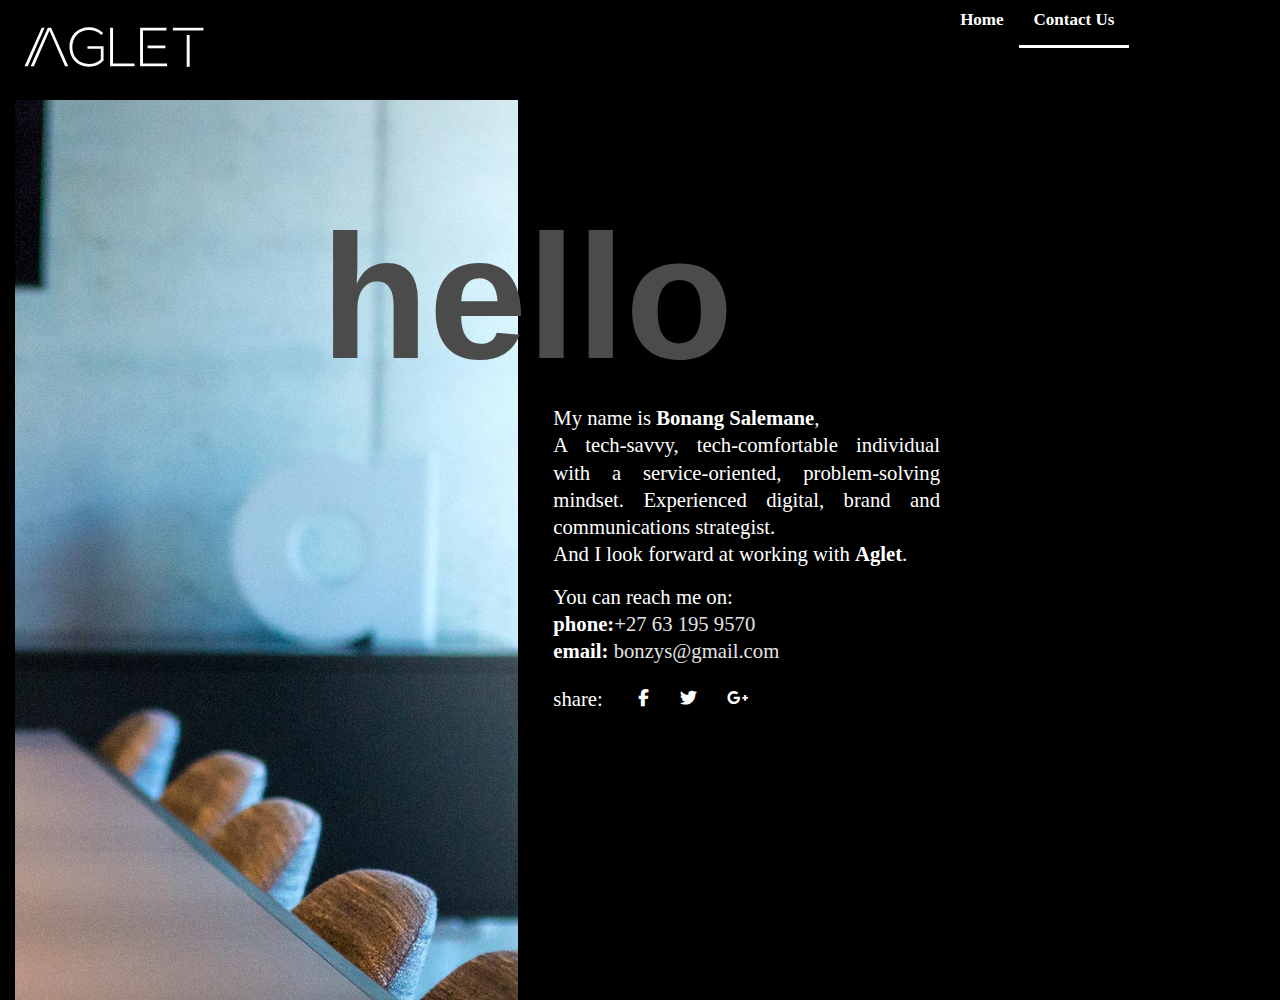
==== commit b3fd9508: "Update contact.html" ====
--- a/contact.html
+++ b/contact.html
@@ -35,8 +35,8 @@
                                     <span class="icon-bar"></span>
                                 </a>
                                             
-                                <a class="navbar-brand" href="http://localhost:8888/ls" title="AfriGrid HQ">
-                                    <img width="" height="" src="aglet_logo.svg" alt="Afrid HQ" style="width: 180px !important; margin-top: 8px;">
+                                <a class="navbar-brand" href="#" title="Aglet">
+                                    <img width="" height="" src="aglet_logo.svg" alt="Aglet">
                                 </a>  
                 
                             </div> <!-- navbar-header -->
@@ -44,11 +44,11 @@
                             <div class="collapse navbar-collapse navbar-right">
                             <ul id="menu-default" class="nav navbar-nav" style="margin: 0px 0 0 0;">
                                     <li itemscope="itemscope" itemtype="https://www.schema.org/SiteNavigationElement" id="menu-item-1159" class="menu-item menu-item-type-post_type menu-item-object-page menu-item-has-children current-menu-item current_page_item_ dropdown-submenu active_ menu-item-1159 nav-item">
-                                        <a title="" href="index.html" class="nav-link" style="color: #FF6633; border-right: none">Home</a>
+                                        <a title="" href="index.html" class="nav-link" >Home</a>
                                         
                                     </li>
                                     <li itemscope="itemscope" itemtype="https://www.schema.org/SiteNavigationElement" id="menu-item-1159" class="menu-item menu-item-type-post_type menu-item-object-page menu-item-has-children current-menu-item current_page_item_ dropdown-submenu active_ menu-item-1159 nav-item">
-                                        <a title="" href="contact.html" class="nav-link current" style="color: #FF6633; border-right: none">Contact Us</a>
+                                        <a title="" href="contact.html" class="nav-link current" >Contact Us</a>
                                         
                                     </li>
                                     
@@ -105,7 +105,7 @@
 
                         <p>
                             You can reach me on:
-                            <br /><strong>email:</strong><a href="https://wa.me/27631959570?text=Hello">+27 63 195 9570</a>
+                            <br /><strong>phone:</strong><a href="https://wa.me/27631959570?text=Hello">+27 63 195 9570</a>
                             <br /><strong>email:</strong>   <a href="bonzys@gmail.com">bonzys@gmail.com</a>
                         </p>
 
@@ -130,4 +130,4 @@
     <script type='text/javascript' src='inc/js/scripts.js?ver=1.1.2' id='glauss-scripts-js'></script>
     
     </body>
-    </html>+    </html>
